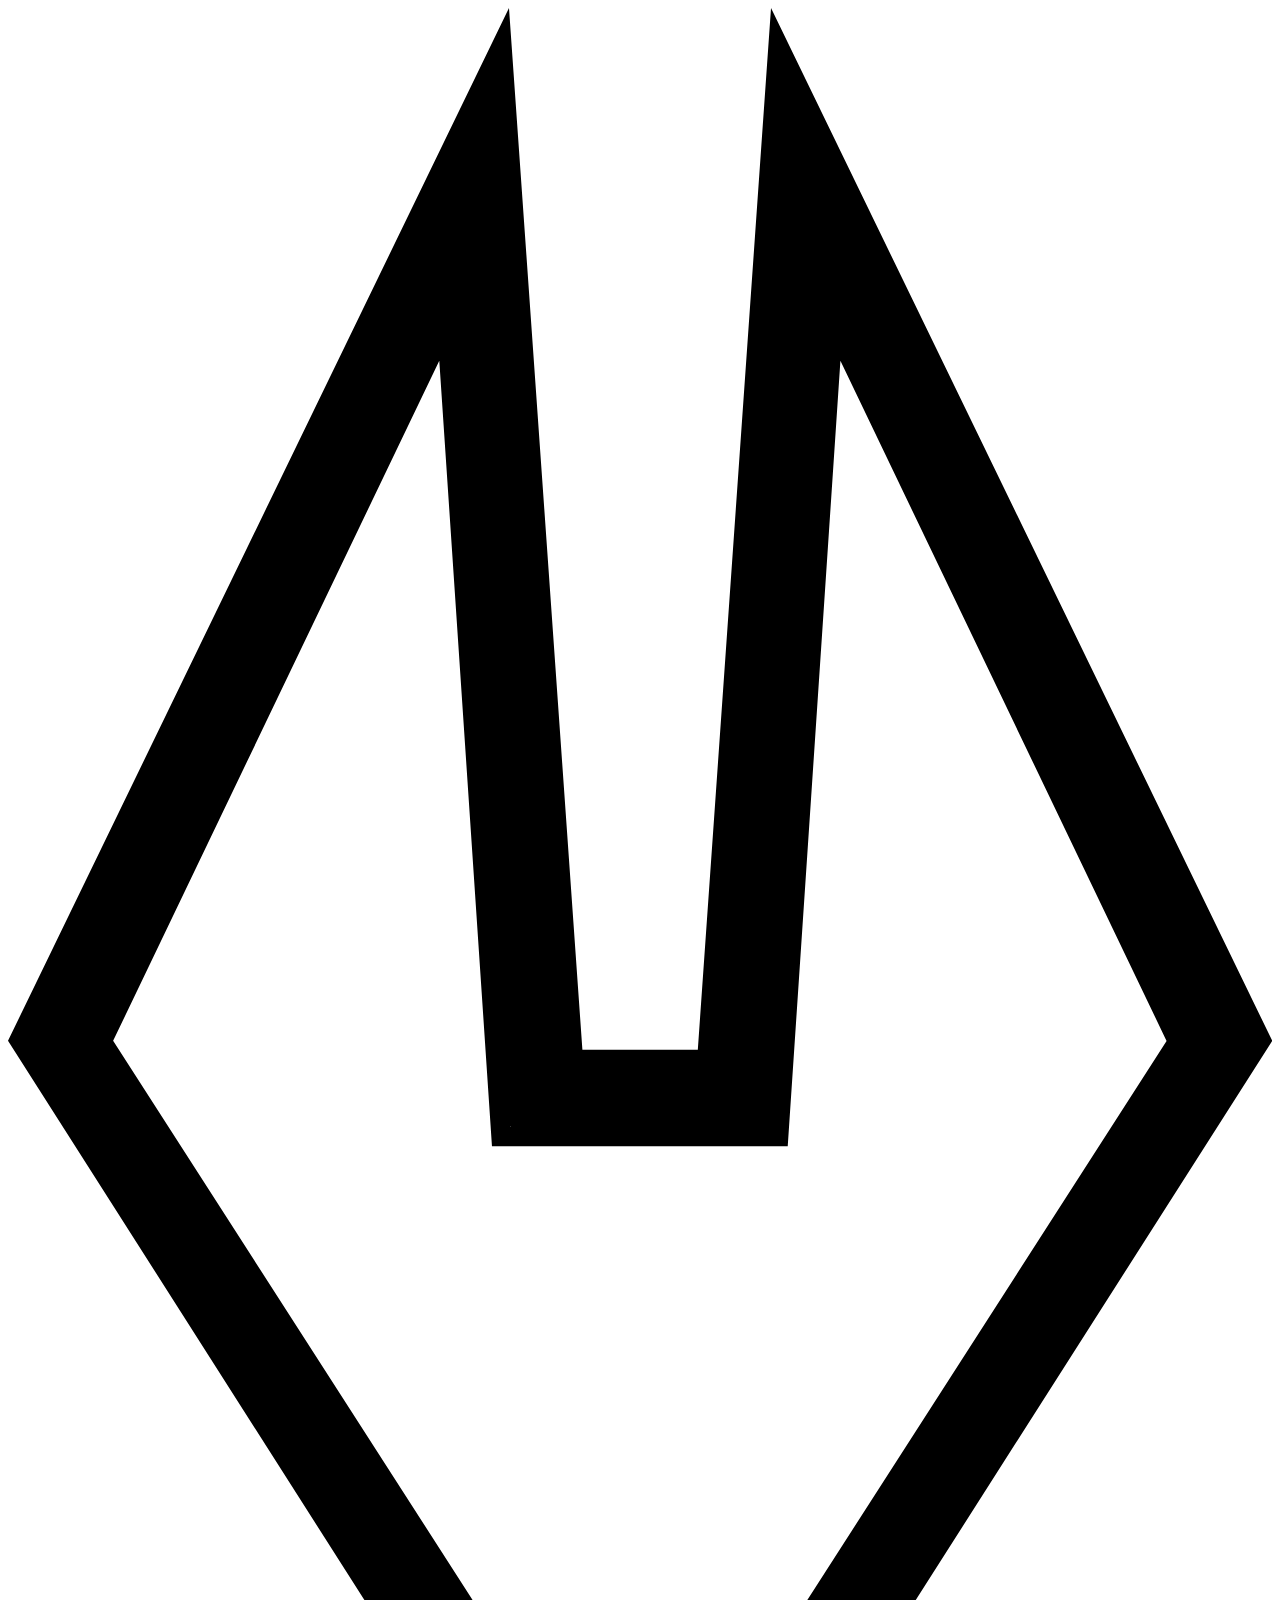
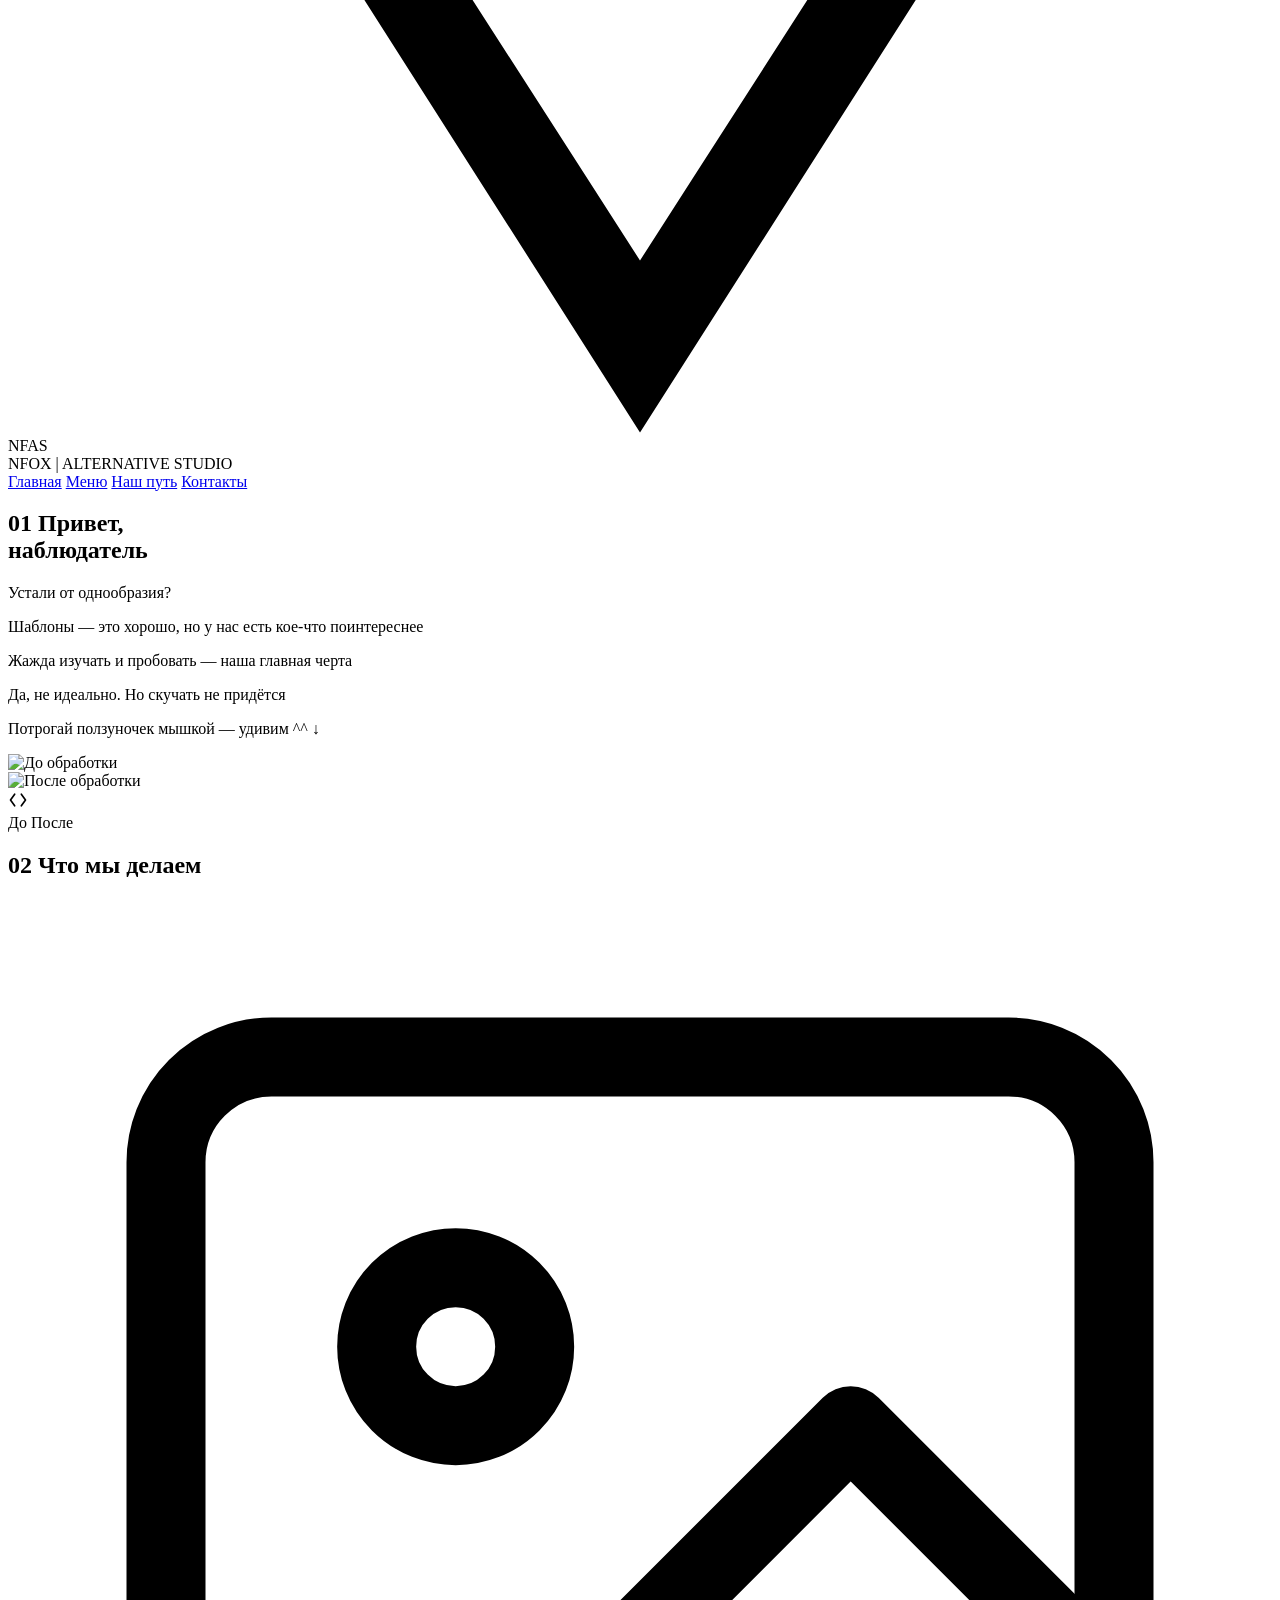
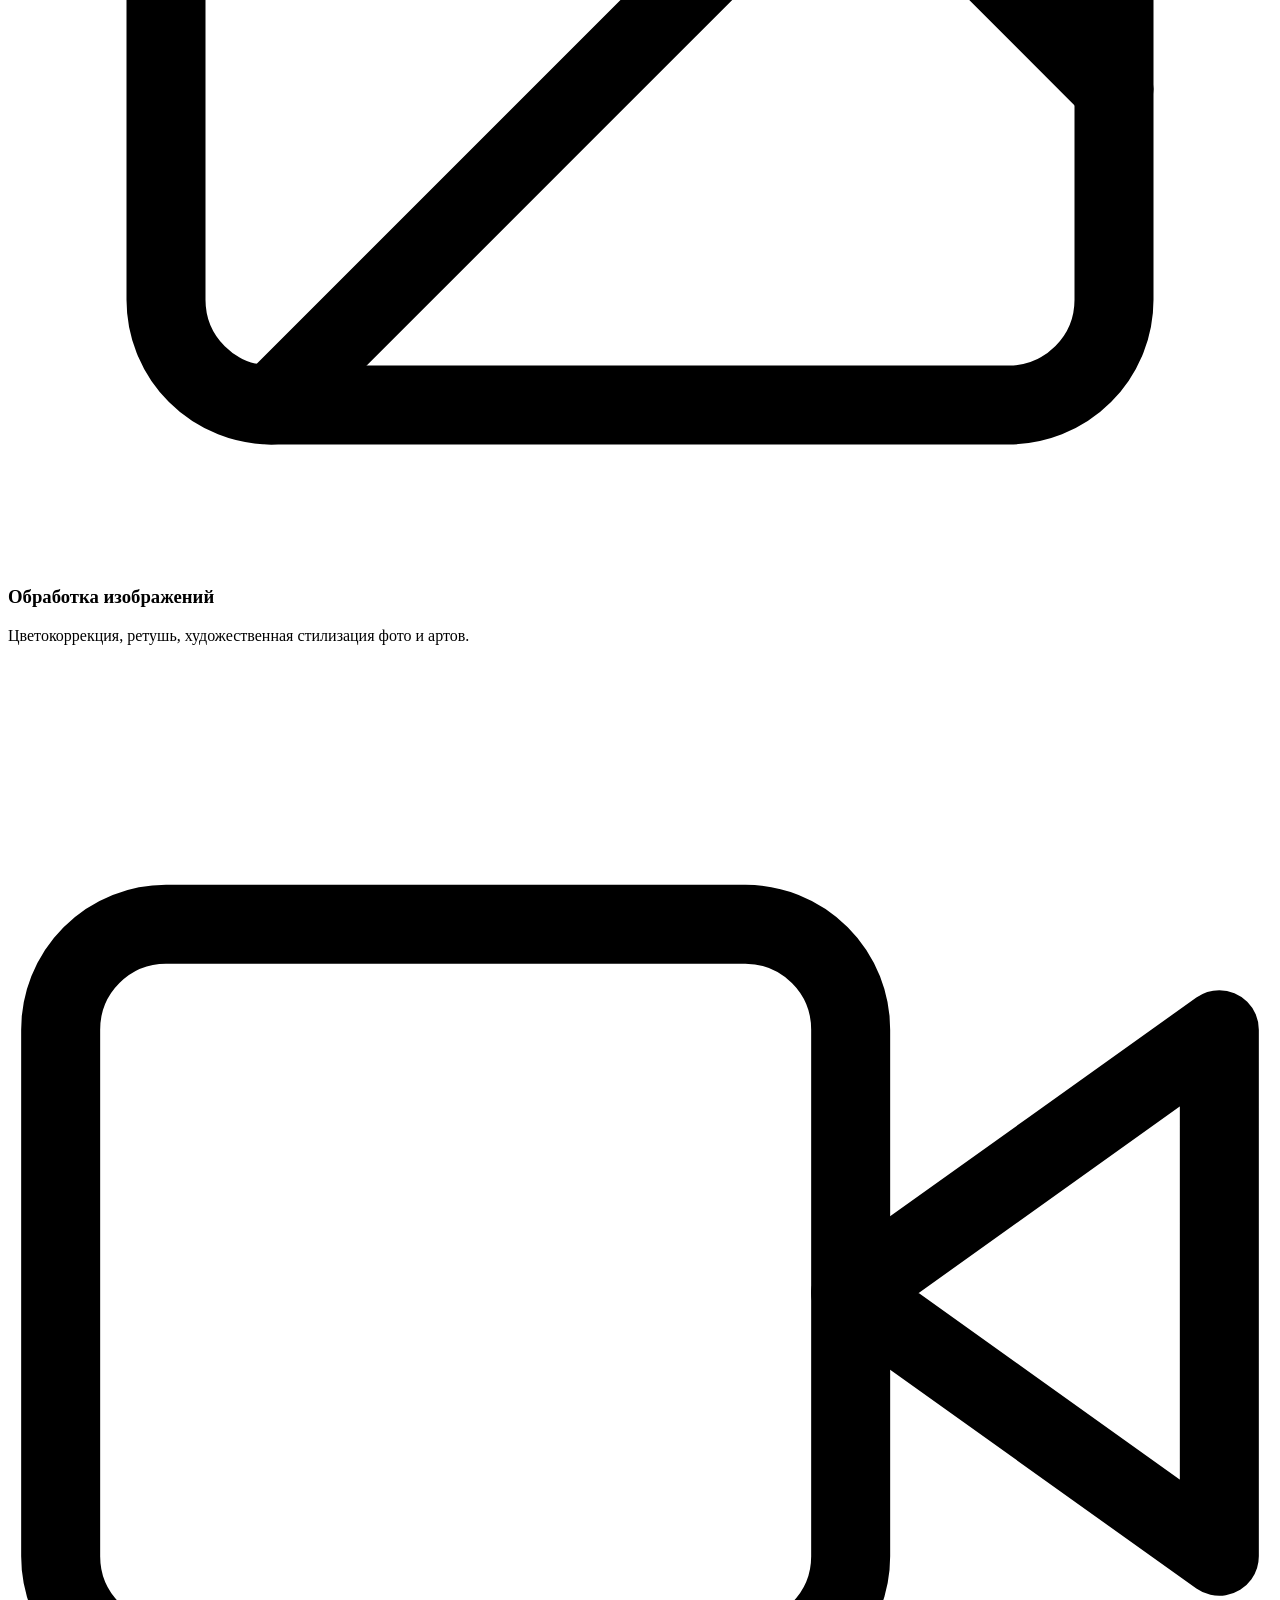
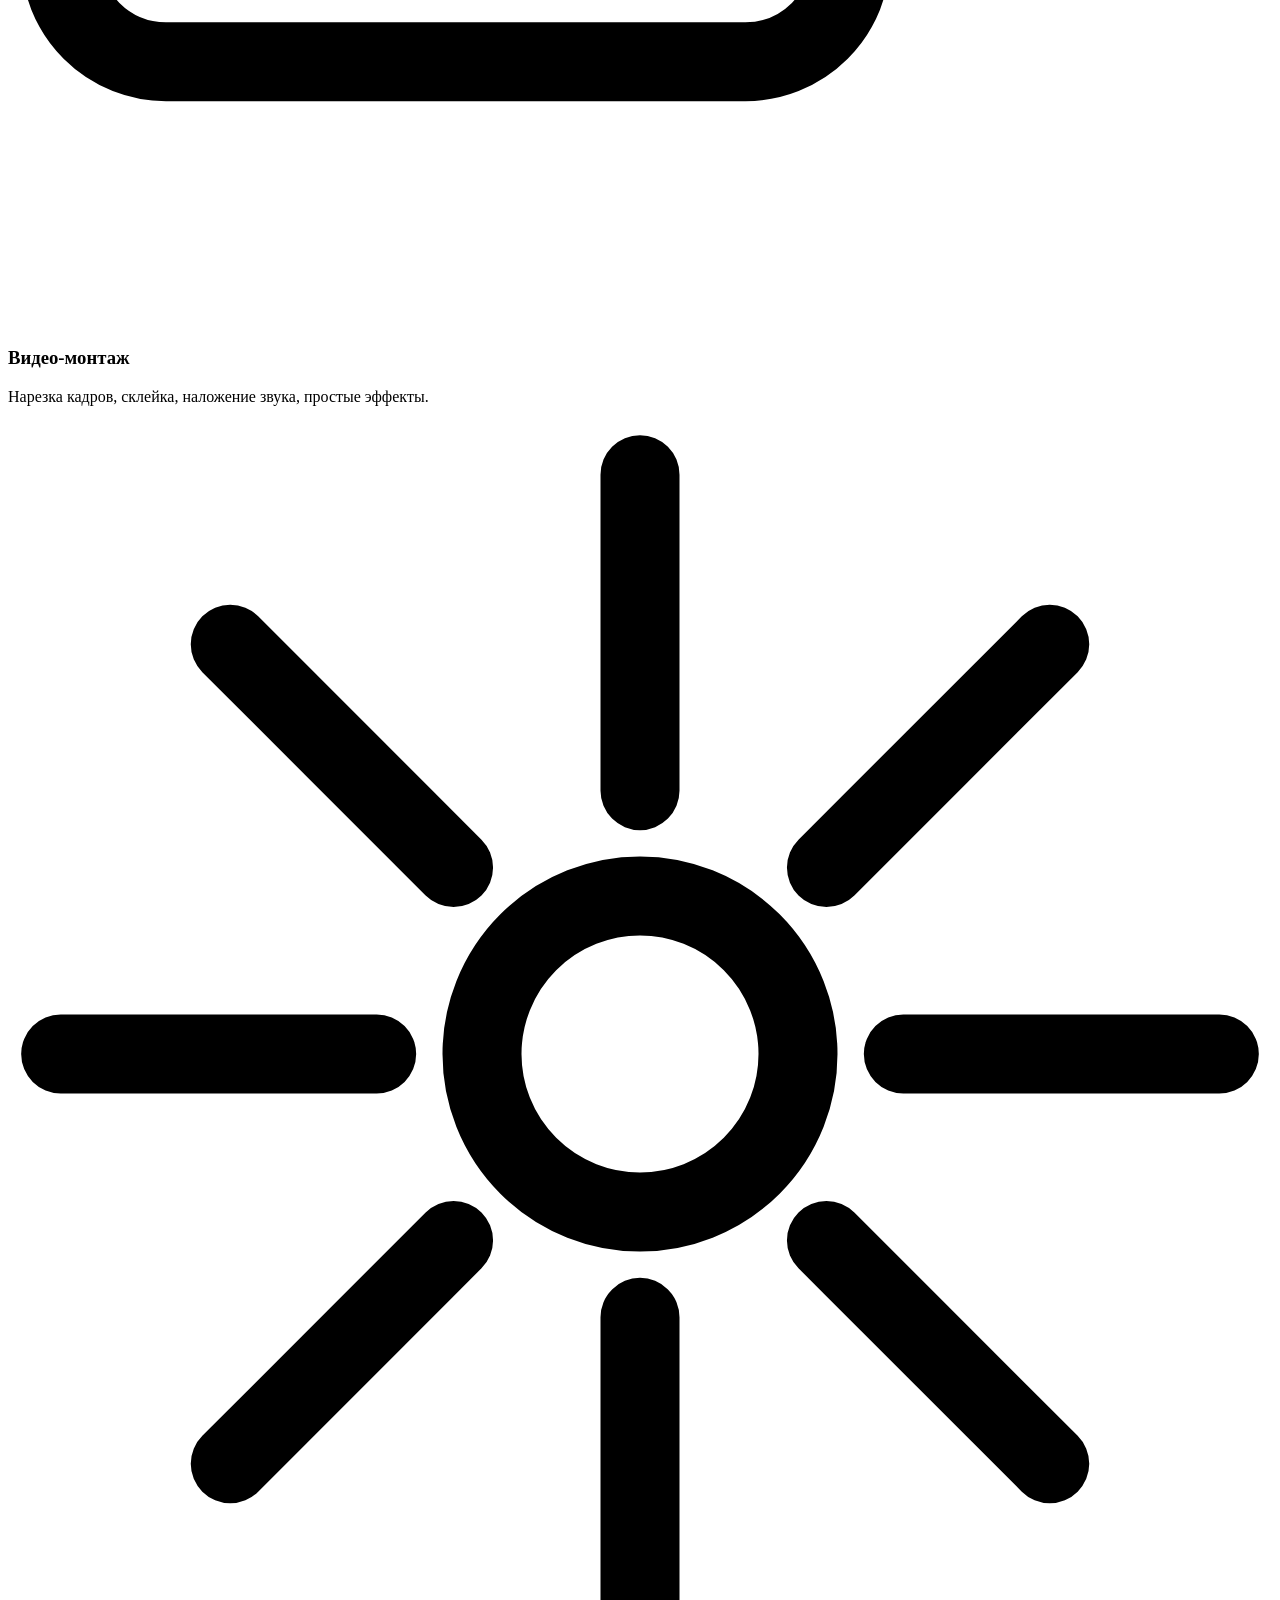
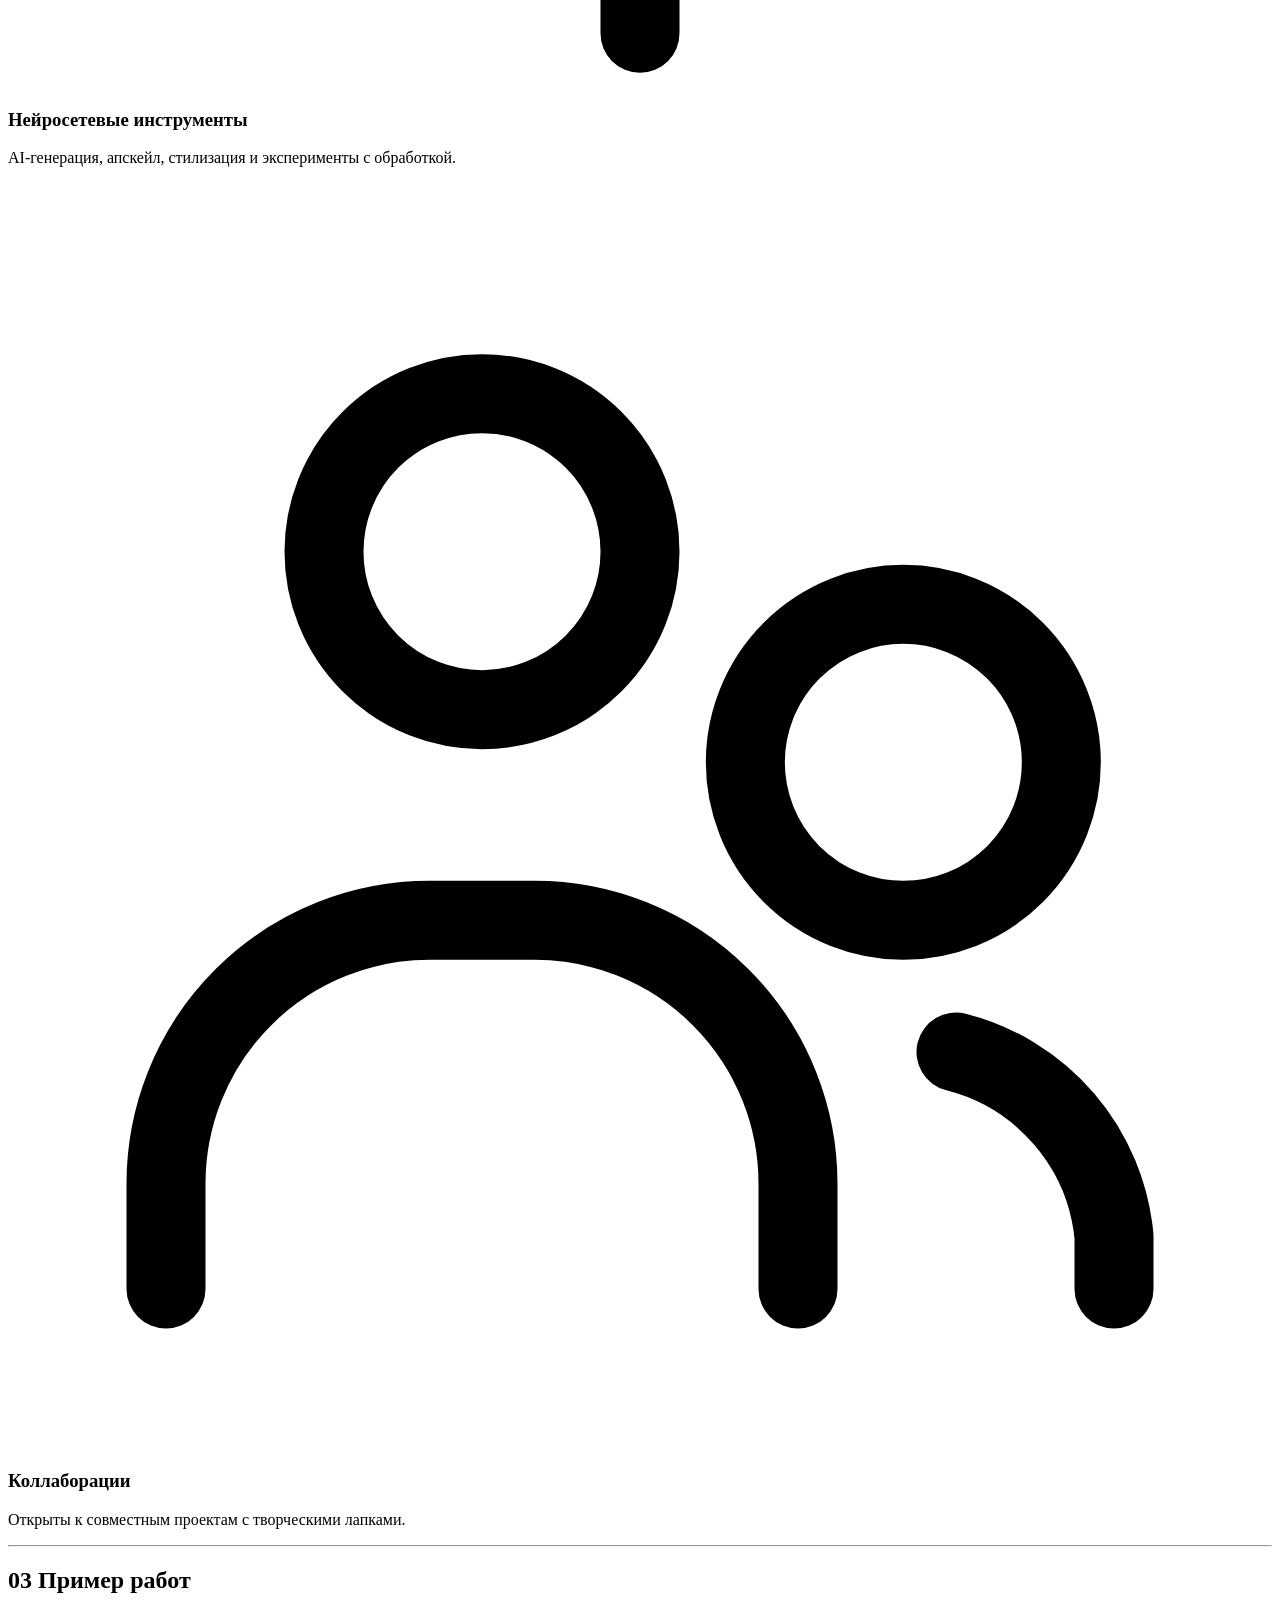
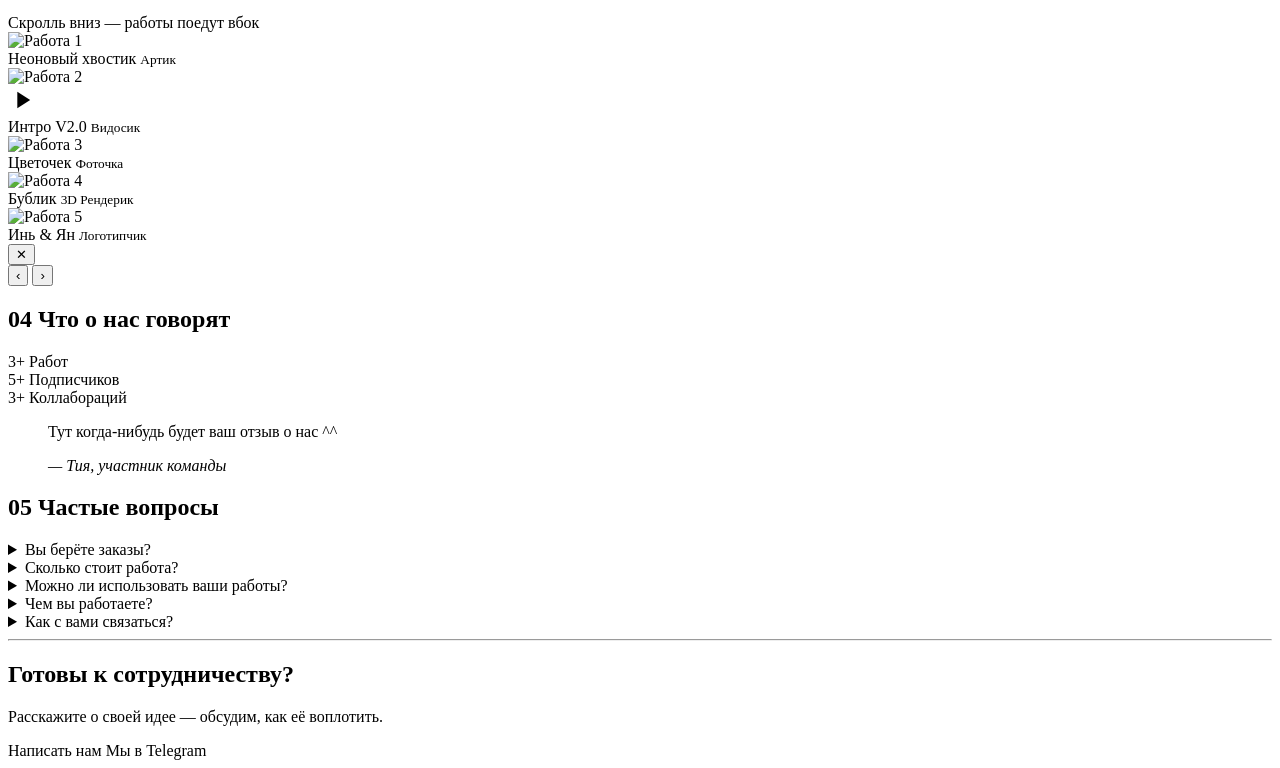
==== index.html @ 41154d49 "Add files via upload" ====
<!DOCTYPE html>
<html lang="ru">
	<head>
		<title>NFox | ALT STUDIO</title>
		<meta charset="UTF-8">
		<meta name="viewport" content="width=device-width, initial-scale=1.0, viewport-fit=cover">

		<meta name="description" content="NFox | ALT STUDIO — виртуальная студия мультимедийного творчества. Обработка изображений, видео-монтаж, 3D-анимации, нейросетевые эксперименты.">
		<meta name="theme-color" content="#050505">

		<meta property="og:type" content="website">
		<meta property="og:site_name" content="NFox | ALT STUDIO">
		<meta property="og:locale" content="ru_RU">
		<meta property="og:title" content="NFox | ALT STUDIO">
		<meta property="og:description" content="NFox | ALT STUDIO — виртуальная студия мультимедийного творчества. Обработка изображений, видео-монтаж, 3D-анимации, нейросетевые эксперименты.">
		<meta property="og:url" content="https://realnfas.github.io/">
		<meta property="og:image" content="https://realnfas.github.io/media/img/og/og-default.png">
		<meta property="og:image:width" content="1200">
		<meta property="og:image:height" content="630">
		<meta property="og:image:alt" content="NFox | ALT STUDIO">

		<meta name="twitter:card" content="summary_large_image">
		<meta name="twitter:title" content="NFox | ALT STUDIO">
		<meta name="twitter:description" content="NFox | ALT STUDIO — виртуальная студия мультимедийного творчества. Обработка изображений, видео-монтаж, 3D-анимации, нейросетевые эксперименты.">
		<meta name="twitter:image" content="https://realnfas.github.io/media/img/og/og-default.png">

		<link rel="icon" href="/media/img/ico/favicon.ico">
		<link rel="apple-touch-icon" href="/media/img/ico/favicon.ico">
		<link rel="stylesheet" href="/css/main.css">
		<link rel="stylesheet" href="/css/index.css">
		<link rel="stylesheet" href="/css/fonts.css">
		<link rel="stylesheet" href="/css/adaptive.css">
		<link rel="stylesheet" href="/css/anim.css">
		<link rel="preload" as="image" href="/media/img/bg/bg1.jpg">
		<noscript>
			<style>
				.reveal { opacity: 1; transform: none; }
			</style>
		</noscript>
	</head>
	<body>
		<!-- Прогресс-бар -->
		<div class="scroll-progress" id="scrollProgress" aria-hidden="true"></div>
		<!-- Якорь начала страницы -->
		<div data-bg-slide="0"></div>
		<!-- Вращающийся фон -->
		<div class="bg-carousel" aria-hidden="true">
			<div class="slide" data-media-bg="bg/bg1.jpg"></div>
			<div class="slide" data-media-bg="bg/bg2.jpg"></div>
			<div class="slide" data-media-bg="bg/bg3.jpg"></div>
			<div class="slide" data-media-bg="bg/bg4.jpg"></div>
		</div>
		<!-- ПЛАШКА ВЕРСИИ -->
		<div id="plashka_version"></div>
		<!-- ОБОЛОЧКА СТРАНИЦЫ -->
		<div class="wrapper">
			<!-- БЛОК КОНТЕЙНЕР -->
			<div class="container">
				<!-- БЛОК КОНТЕНТ -->
				<div class="content">
					<!-- БЛОК HEADER -->
					<div class="header">
						<div id="logotype_container">
							<svg id="logotype" data-name="Слой 2" xmlns="http://www.w3.org/2000/svg" viewBox="0 0 251.9 403.46">
								<path d="M282.11,56.7,267.52,264.32h-23L229.89,56.7,130.05,262.52,256,460.16,382,262.53Zm3.33,226.82L295.94,127l65,135.55L256,425.86,151,262.53l65-135.55,10.5,156.54Zm-3.37-7-.22,3.19h0Zm-51.91,3.19h0l-.22-3.19Z" transform="translate(-130.05 -56.7)"/>
							</svg>
						</div>
						<div id="studio_name">
							<span data-text="studioShort">NFAS</span>
						</div>
						<div id="studio_subname">
							<span data-text="studioSubname">NFOX | ALTERNATIVE STUDIO</span>
						</div>
					</div>
					<nav class="menu">
						<a data-page="home" href="/index.html" class="menu__item active">Главная</a>
						<a data-page="menu" href="/pages/p2/main_menu.html" class="menu__item">Меню</a>
						<a data-page="roadmap" href="/pages/p3/roadmap.html" data-text="navRoadmap" class="menu__item">Наш путь</a>
						<a data-page="contacts" href="/pages/p4/contactus.html" class="menu__item">Контакты</a>
					</nav>
					<!-- БЛОК ОСНОВАНИЯ -->
					<div class="middle">
						<!-- ПОДБЛОК 1: Вступление -->
						<section class="slide-block reveal">
							<div class="text_caption" data-bg-slide="1">
								<h2>01 Привет,<br>наблюдатель</h2>
							</div>
							<div id="block_description">
								<span class="corner corner--tl"></span>
								<span class="corner corner--br"></span>
									<p>Устали от однообразия?</p>
									<p>Шаблоны — это хорошо, но у нас есть кое-что поинтереснее</p>
									<p>Жажда изучать и пробовать — наша главная черта</p>
									<p>Да, не идеально. Но скучать не придётся</p>
							</div>
							<p class="intro__lead">
								Потрогай ползуночек мышкой — удивим ^^
								<span class="intro__arrow" aria-hidden="true">↓</span>
							</p>
						</section>
						<!-- Пример обработки -->
						<section class="slide-block reveal">
							<!-- Можно добавить свойство data-aspect="16 / 9" в следующую строку, чтобы вручную регулировать соотношение сторон,
							но по умолчанию скрипт сам считает индивидуально под любую картинку-->
							<div class="compare" id="compare" data-bg-slide="1">
								<img class="compare__img compare__img--before"
									data-media="img/before.jpg" alt="До обработки" draggable="false">
								<div class="compare__after" id="compareAfter">
									<img class="compare__img"
										data-media="img/after.jpg" alt="После обработки" draggable="false">
								</div>
								<div class="compare__handle" id="compareHandle" aria-hidden="true">
									<svg viewBox="0 0 24 24" width="20" height="20">
										<path d="M8 5 L3 12 L8 19 M16 5 L21 12 L16 19"
											stroke="currentColor" stroke-width="2"
											fill="none" stroke-linecap="round" stroke-linejoin="round"/>
									</svg>
								</div>
							
								<!-- Точки-переключатели (появятся автоматически, если пар > 1) -->
								<!-- Метки «До» и «После» на картинке -->
								<span class="compare__label compare__label--before" aria-hidden="true">До</span>
								<span class="compare__label compare__label--after" aria-hidden="true">После</span>

								<div class="compare__nav" id="compareNav" aria-label="Переключение примеров"></div>

									<template class="compare__pair"
												data-before="img/before-2.jpg"
												data-after="img/after-2.jpg">
									</template>

									<template class="compare__pair"
												data-before="img/before-3.jpg"
												data-after="img/after-3.png">
									</template>

							</div>
						</section>
						<!-- Удержатель скролла для слайда -->
						<div data-bg-slide="1" style="height:0; margin:0;"></div>
						<!-- ПОДБЛОК 2: Перечисление услуг -->
						<section class="slide-block reveal">
							<div class="text_caption" data-bg-slide="2">
								<h2>02 Что мы делаем</h2>
							</div>

							<div class="services">
								<article class="services__item">
									<div class="services__icon">
										<svg viewBox="0 0 24 24" fill="none" stroke="currentColor" stroke-width="1.5" stroke-linecap="round" stroke-linejoin="round">
											<rect x="3" y="3" width="18" height="18" rx="2"/>
											<circle cx="8.5" cy="8.5" r="1.5"/>
											<path d="m21 15-5-5L5 21"/>
										</svg>
									</div>
									<h3>Обработка изображений</h3>
									<p>Цветокоррекция, ретушь, художественная стилизация фото и артов.</p>
								</article>

								<article class="services__item">
									<div class="services__icon">
										<svg viewBox="0 0 24 24" fill="none" stroke="currentColor" stroke-width="1.5" stroke-linecap="round" stroke-linejoin="round">
											<polygon points="23 7 16 12 23 17 23 7"/>
											<rect x="1" y="5" width="15" height="14" rx="2"/>
										</svg>
									</div>
									<h3>Видео-монтаж</h3>
									<p>Нарезка кадров, склейка, наложение звука, простые эффекты.</p>
								</article>

								<article class="services__item">
									<div class="services__icon">
										<svg viewBox="0 0 24 24" fill="none" stroke="currentColor" stroke-width="1.5" stroke-linecap="round" stroke-linejoin="round">
											<circle cx="12" cy="12" r="3"/>
											<path d="M12 1v6M12 17v6M4.22 4.22l4.24 4.24M15.54 15.54l4.24 4.24M1 12h6M17 12h6M4.22 19.78l4.24-4.24M15.54 8.46l4.24-4.24"/>
										</svg>
									</div>
									<h3>Нейросетевые инструменты</h3>
									<p>AI-генерация, апскейл, стилизация и эксперименты с обработкой.</p>
								</article>

								<article class="services__item">
									<div class="services__icon">
										<svg viewBox="0 0 24 24" fill="none" stroke="currentColor" stroke-width="1.5" stroke-linecap="round" stroke-linejoin="round">
											<circle cx="9" cy="7" r="3"/>
											<circle cx="17" cy="11" r="3"/>
											<path d="M3 21v-2a5 5 0 0 1 5-5h2a5 5 0 0 1 5 5v2"/>
											<path d="M18 16.5a4 4 0 0 1 3 3.5v1"/>
										</svg>
									</div>
									<h3>Коллаборации</h3>
									<p>Открыты к совместным проектам с творческими лапками.</p>
								</article>
							</div>
						</section>
						<hr class="divider">
						<!-- ПОДБЛОК 3: Горизонтальное демо работ -->
						<section class="hscroll" id="hscroll">
							<div class="hscroll__sticky" data-bg-slide="2">
								<div class="hscroll__head">
									<div class="text_caption">
										<h2>03 Пример работ</h2>
									</div>
									<div class="hscroll__hint">Скролль вниз — работы поедут вбок</div>
								</div>

								<div class="hscroll__viewport">
									<div class="hscroll__track" id="hscrollTrack">

									<article class="portfolio__item reveal"
											data-title="Неоновый хвостик"
											data-cat="Артик"
											data-desc="Такой вот рисуночек"
											data-src="work1.png">
										<img data-media="works/work1.png" alt="Работа 1" loading="lazy">
										<div class="portfolio__caption">
											<span>Неоновый хвостик</span>
											<small>Артик</small>
										</div>
									</article>

									<article class="portfolio__item reveal portfolio__item--video"
											data-title="Интро V2.0"
											data-cat="Видосик"
											data-desc="Первая версия была попроще, а здесь многое доработано"
											data-src="work2-poster.jpg"
											data-video="work2.mp4">
										<img data-media="works/work2-poster.jpg" alt="Работа 2" loading="lazy">
										<div class="portfolio__play" aria-hidden="true">
											<svg viewBox="0 0 24 24" width="28" height="28">
												<path d="M8 5v14l11-7z" fill="currentColor"/>
											</svg>
										</div>
										<div class="portfolio__caption">
											<span>Интро V2.0</span>
											<small>Видосик</small>
										</div>
									</article>

									<article class="portfolio__item reveal"
											data-title="Цветочек"
											data-cat="Фоточка"
											data-desc="Попытки в макро-фото"
											data-src="work3.png">
										<img data-media="works/work3.png" alt="Работа 3" loading="lazy">
										<div class="portfolio__caption">
											<span>Цветочек</span>
											<small>Фоточка</small>
										</div>
									</article>

									<article class="portfolio__item reveal"
											data-title="Бублик"
											data-cat="3D Рендер"
											data-desc="Само как-то вышло, побаловались с кривыми)"
											data-src="work4.jpg">
										<img data-media="works/work4.jpg" alt="Работа 4" loading="lazy">
										<div class="portfolio__caption">
											<span>Бублик</span>
											<small>3D Рендерик</small>
										</div>
									</article>

									<article class="portfolio__item reveal"
											data-title="Инь & Ян"
											data-cat="Логотипчик"
											data-desc="Взяли основу от классического логотипа инь и ян"
											data-src="work5.jpg">
										<img data-media="works/work5.jpg" alt="Работа 5" loading="lazy">
										<div class="portfolio__caption">
											<span>Инь & Ян</span>
											<small>Логотипчик</small>
										</div>
									</article>
									<!-- Можно добавлять ещё карточки по шаблону -->

									</div>
								</div>
								<!-- Точечки для навигации -->
								<div class="hscroll__dots" id="hscrollDots"></div>
							</div>
							<!-- ПАНЕЛЬ С ОПИСАНИЕМ (одна на всю страницу) -->
							<div class="work-panel" id="workPanel" aria-hidden="true">
								<div class="work-panel__backdrop" data-close></div>
								<div class="work-panel__content" role="dialog" aria-modal="true">
									<button class="work-panel__close" data-close aria-label="Закрыть">✕</button>
								
									<div class="work-panel__media-wrap">
										<div class="work-panel__media" id="workMedia"></div>
									
										<button class="work-panel__nav work-panel__nav--prev" data-nav="prev" type="button" aria-label="Предыдущая работа">‹</button>
										<button class="work-panel__nav work-panel__nav--next" data-nav="next" type="button" aria-label="Следующая работа">›</button>
									</div>
								
									<div class="work-panel__body">
										<span class="work-panel__cat" id="workCat"></span>
										<h3 class="work-panel__title" id="workTitle"></h3>
										<p class="work-panel__desc" id="workDesc"></p>
									</div>
								</div>
							</div>
						</section>
						<!-- Удержатель скролла для слайда -->
						<div data-bg-slide="2" style="height:0; margin:0;"></div>
						<!-- ПОДБЛОК 4: Отзывы -->
						<section class="slide-block reveal">
							<div class="text_caption" data-bg-slide="3">
								<h2>04 Что о нас говорят</h2>
							</div>

							<div class="stats">
								<div class="stats__item">
									<span class="stats__number">3+</span>
									<span class="stats__label">Работ</span>
								</div>
								<div class="stats__item">
									<span class="stats__number">5+</span>
									<span class="stats__label">Подписчиков</span>
								</div>
								<div class="stats__item">
									<span class="stats__number">3+</span>
									<span class="stats__label">Коллабораций</span>
								</div>
							</div>

							<div class="reviews">
								<blockquote class="reviews__item">
									<p>Тут когда-нибудь будет ваш отзыв о нас ^^</p>
									<cite>— Тия, участник команды</cite>
								</blockquote>
							</div>
						</section>
						<!-- ПОДБЛОК 5: FAQ -->
						<section class="slide-block reveal">
							<div class="text_caption" data-bg-slide="3">
								<h2>05 Частые вопросы</h2>
							</div>

							<div class="faq">
								<details class="faq__item">
									<summary class="faq__question">Вы берёте заказы?</summary>
									<div class="faq__answer">
										<p>Да, мы открыты для заказов и коллабораций. Напишите нам в Telegram или на почту — обсудим детали, сроки и стоимость.</p>
									</div>
								</details>

								<details class="faq__item">
									<summary class="faq__question">Сколько стоит работа?</summary>
									<div class="faq__answer">
										<p>Цена зависит от срочности, сложности и объёма. Но сейчас мы индвидуально рассматриваем бесплатные работы для опыта.</p>
									</div>
								</details>

								<details class="faq__item">
									<summary class="faq__question">Можно ли использовать ваши работы?</summary>
									<div class="faq__answer">
										<p>Для личного просмотра — пожалуйста. Для публикации — обязательно покажите и не убирайте наш логотип. Для иных форм использования — свяжитесь с нами для уточнения.</p>
									</div>
								</details>

								<details class="faq__item">
									<summary class="faq__question">Чем вы работаете?</summary>
									<div class="faq__answer">
										<p>В основном обработка изображений и видео: графические редакторы, инструменты для монтажа, нейросетевые решения.</p>
									</div>
								</details>

								<details class="faq__item">
									<summary class="faq__question">Как с вами связаться?</summary>
									<div class="faq__answer">
										<p>Удобнее всего — Telegram. Отвечаем в течение дня. Ссылки — в разделе «Контакты» в меню сайта слева.</p>
									</div>
								</details>
							</div>
						</section>
						<hr class="divider">
						<!-- ПОДБЛОК 6: CTA -->
						<section class="slide-block reveal">
							<div class="cta" data-bg-slide="3">
								<h2 class="cta__title">Готовы к сотрудничеству?</h2>
								<p class="cta__text">
									Расскажите о своей идее — обсудим, как её воплотить.
								</p>
								<div class="cta__actions">
									<a class="cta__btn cta__btn--primary" data-cfg="email">Написать нам</a>
									<a class="cta__btn cta__btn--ghost" data-cfg="telegram" target="_blank">Мы в Telegram</a>
								</div>
							</div>
						</section>
					</div>
				</div>
			</div>
		</div>
		<script src="/js/site-config.js"></script>
		<script src="/js/scroll-bg.js"></script>
		<script src="/js/compare.js"></script>
		<script src="/js/portfolio.js"></script>
		<script src="/js/hscroll.js"></script>
		<!-- ПОДВАЛ -->
		<footer>
			<div id="text_footer"></div>
		</footer>
	</body>
</html>
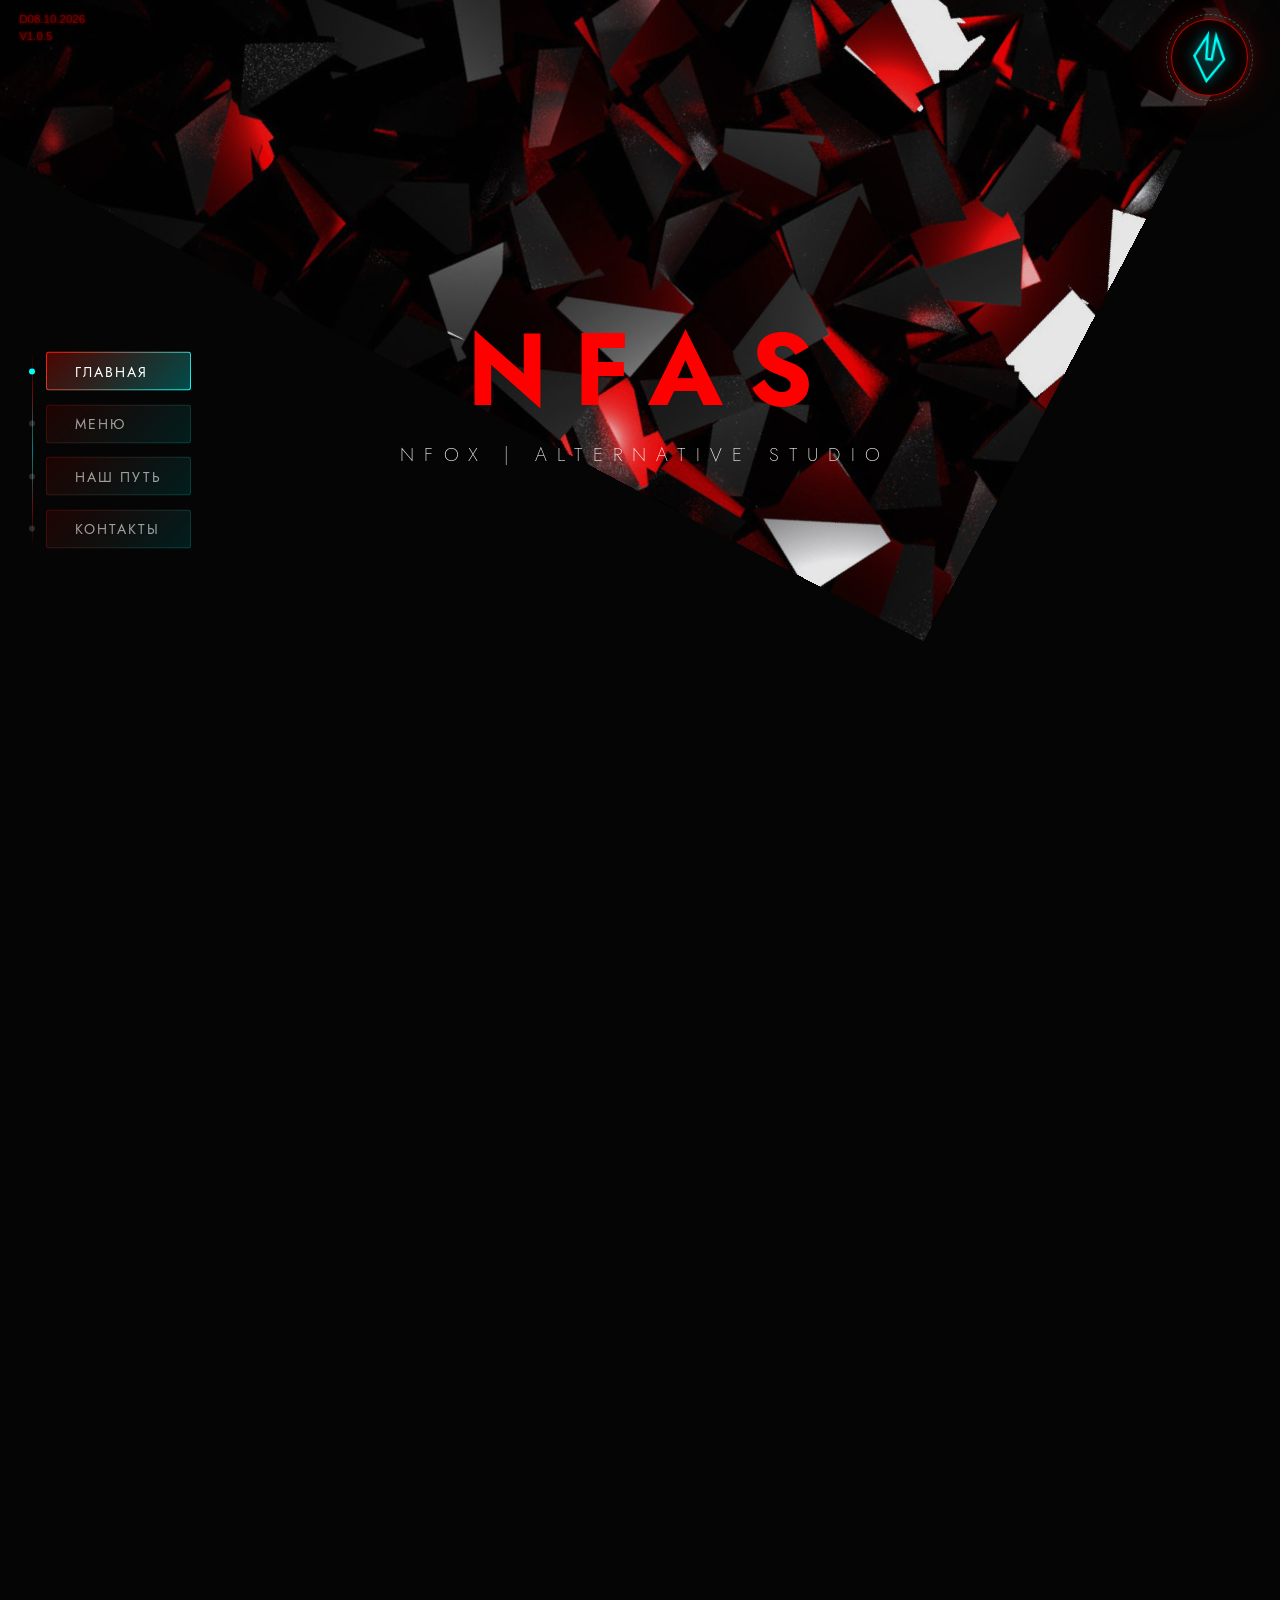
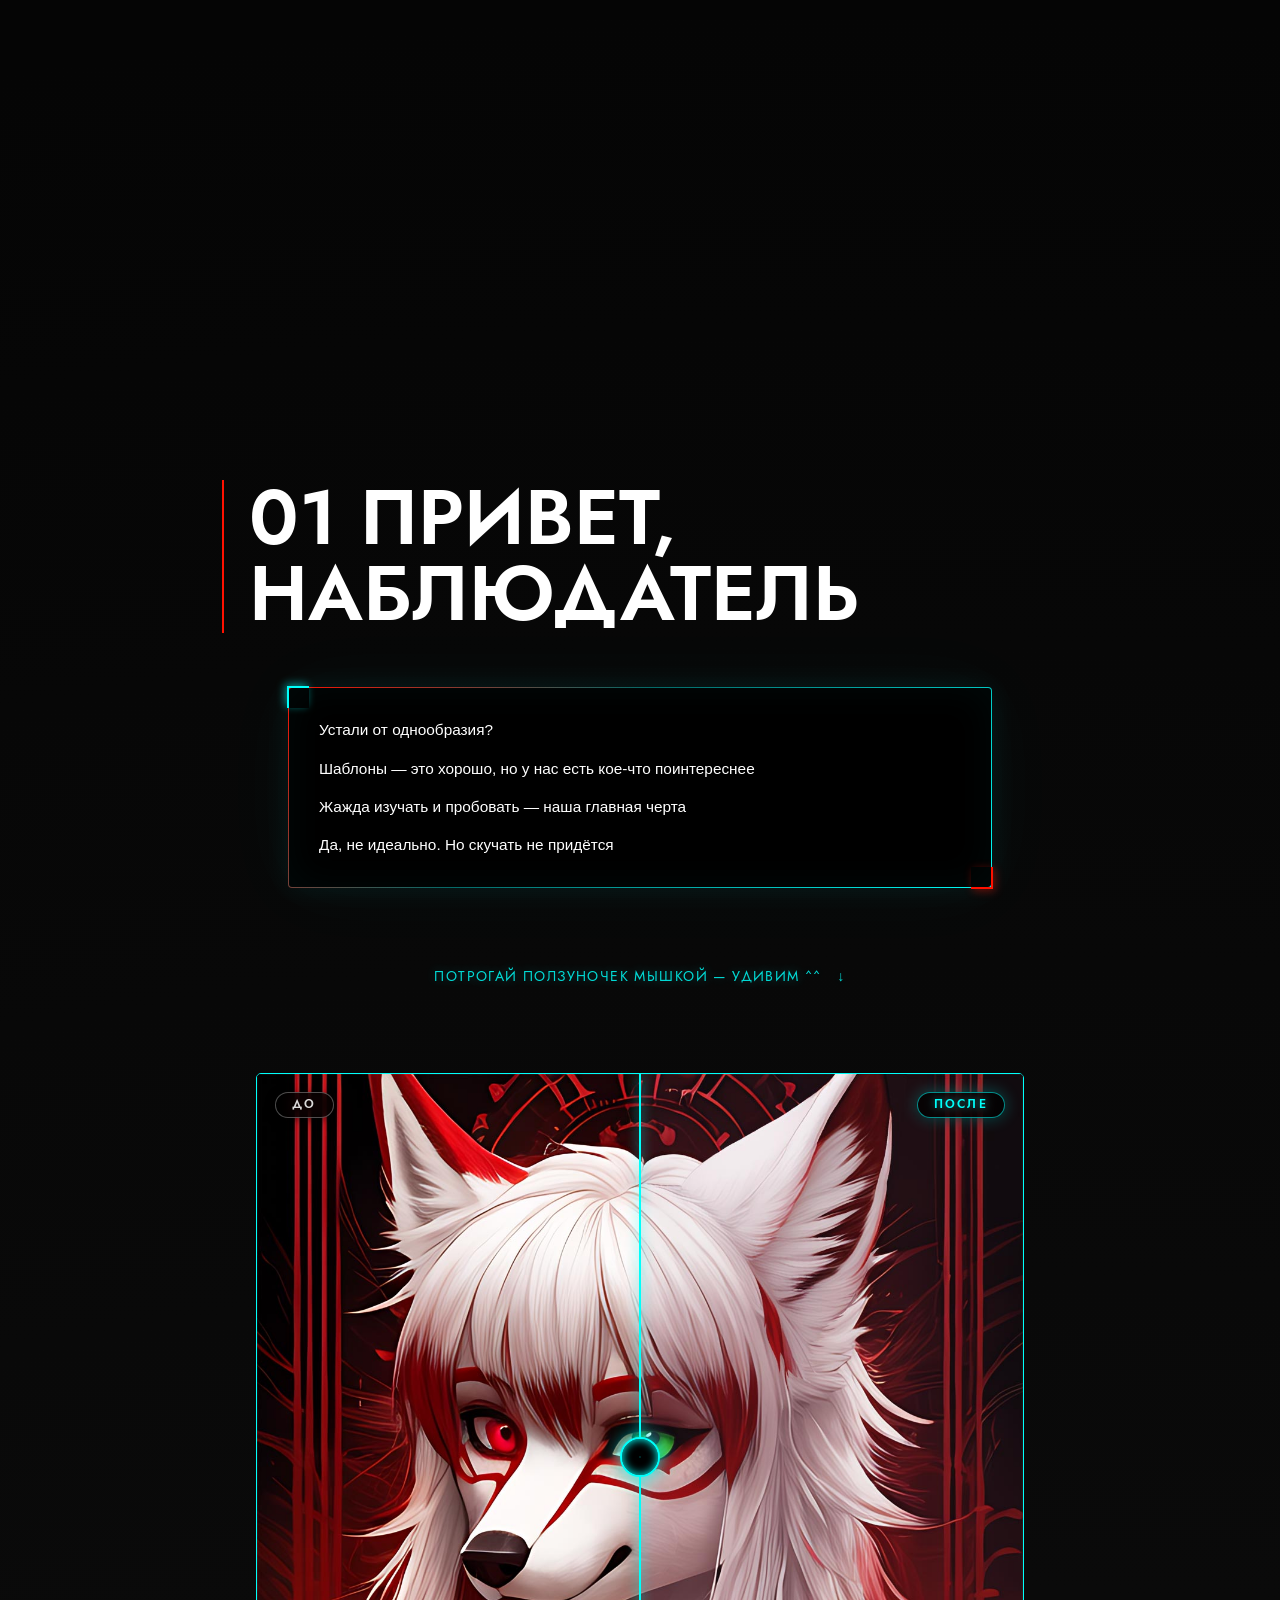
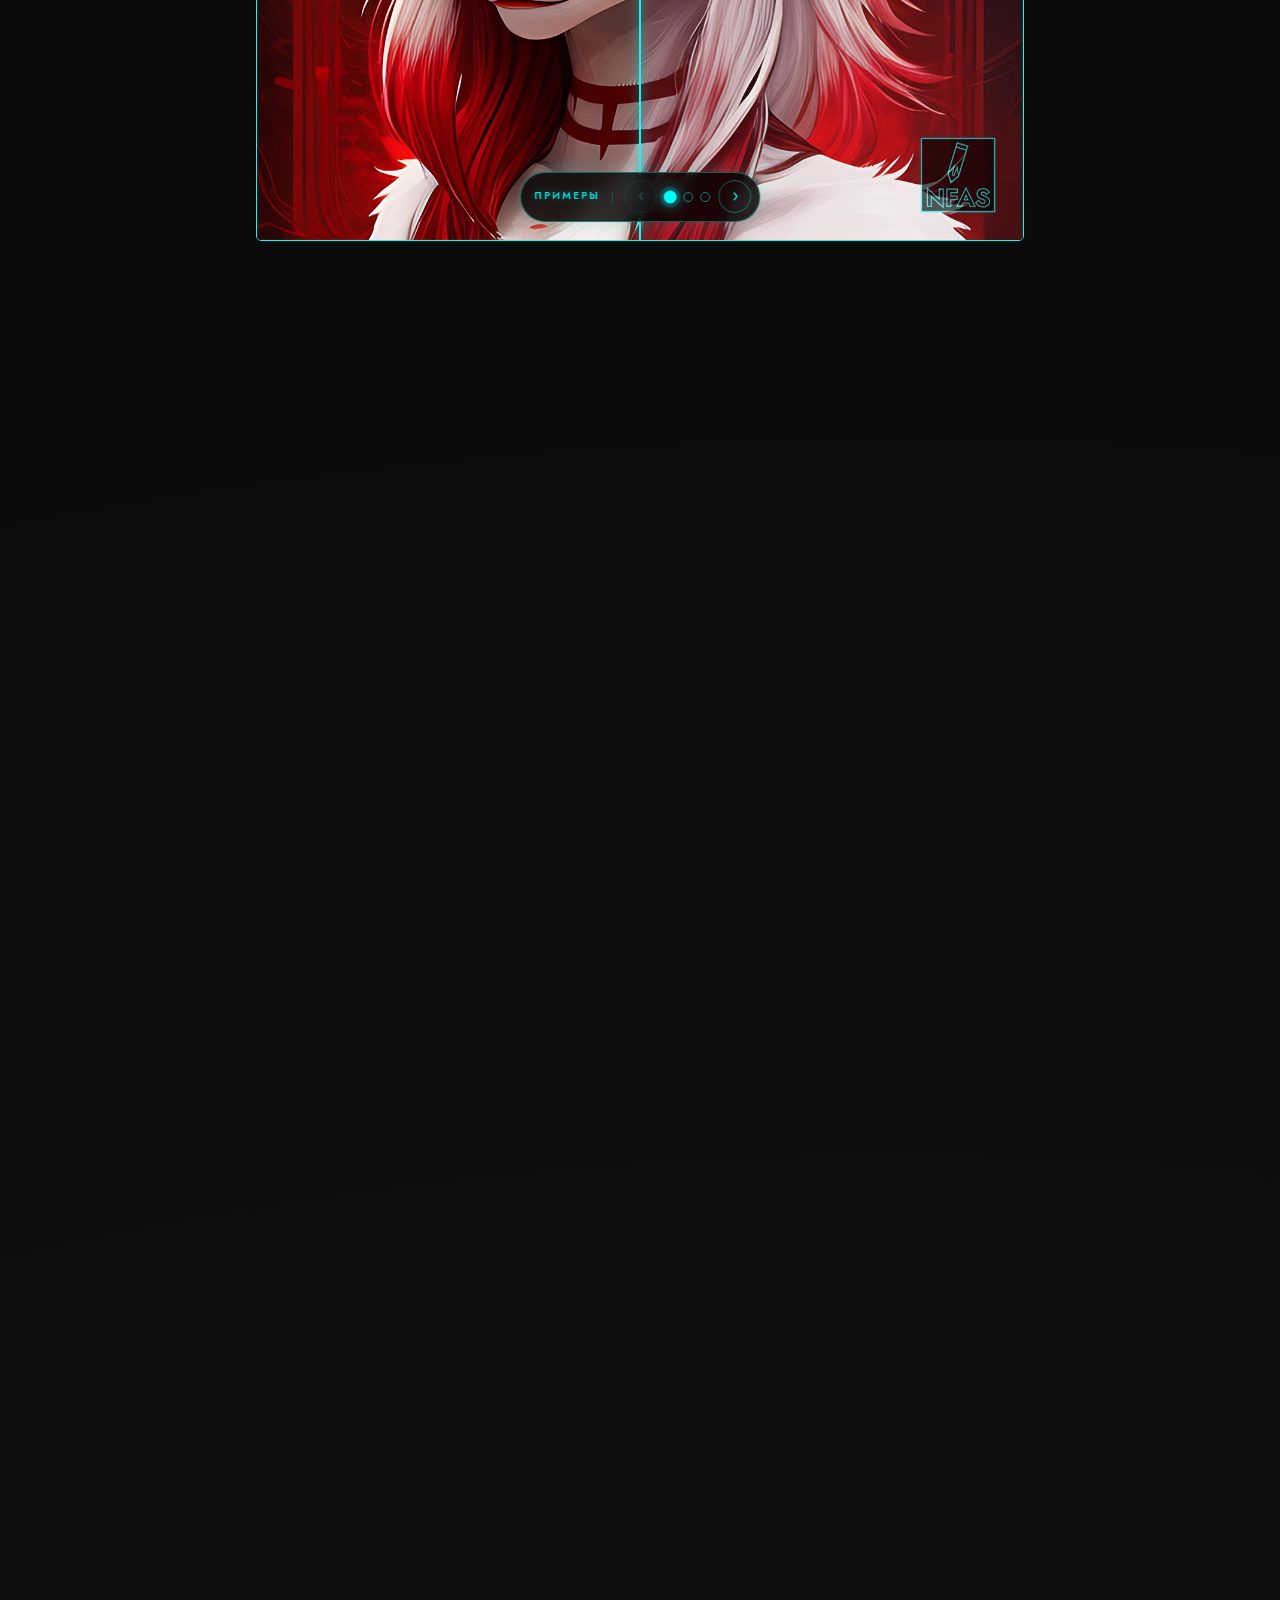
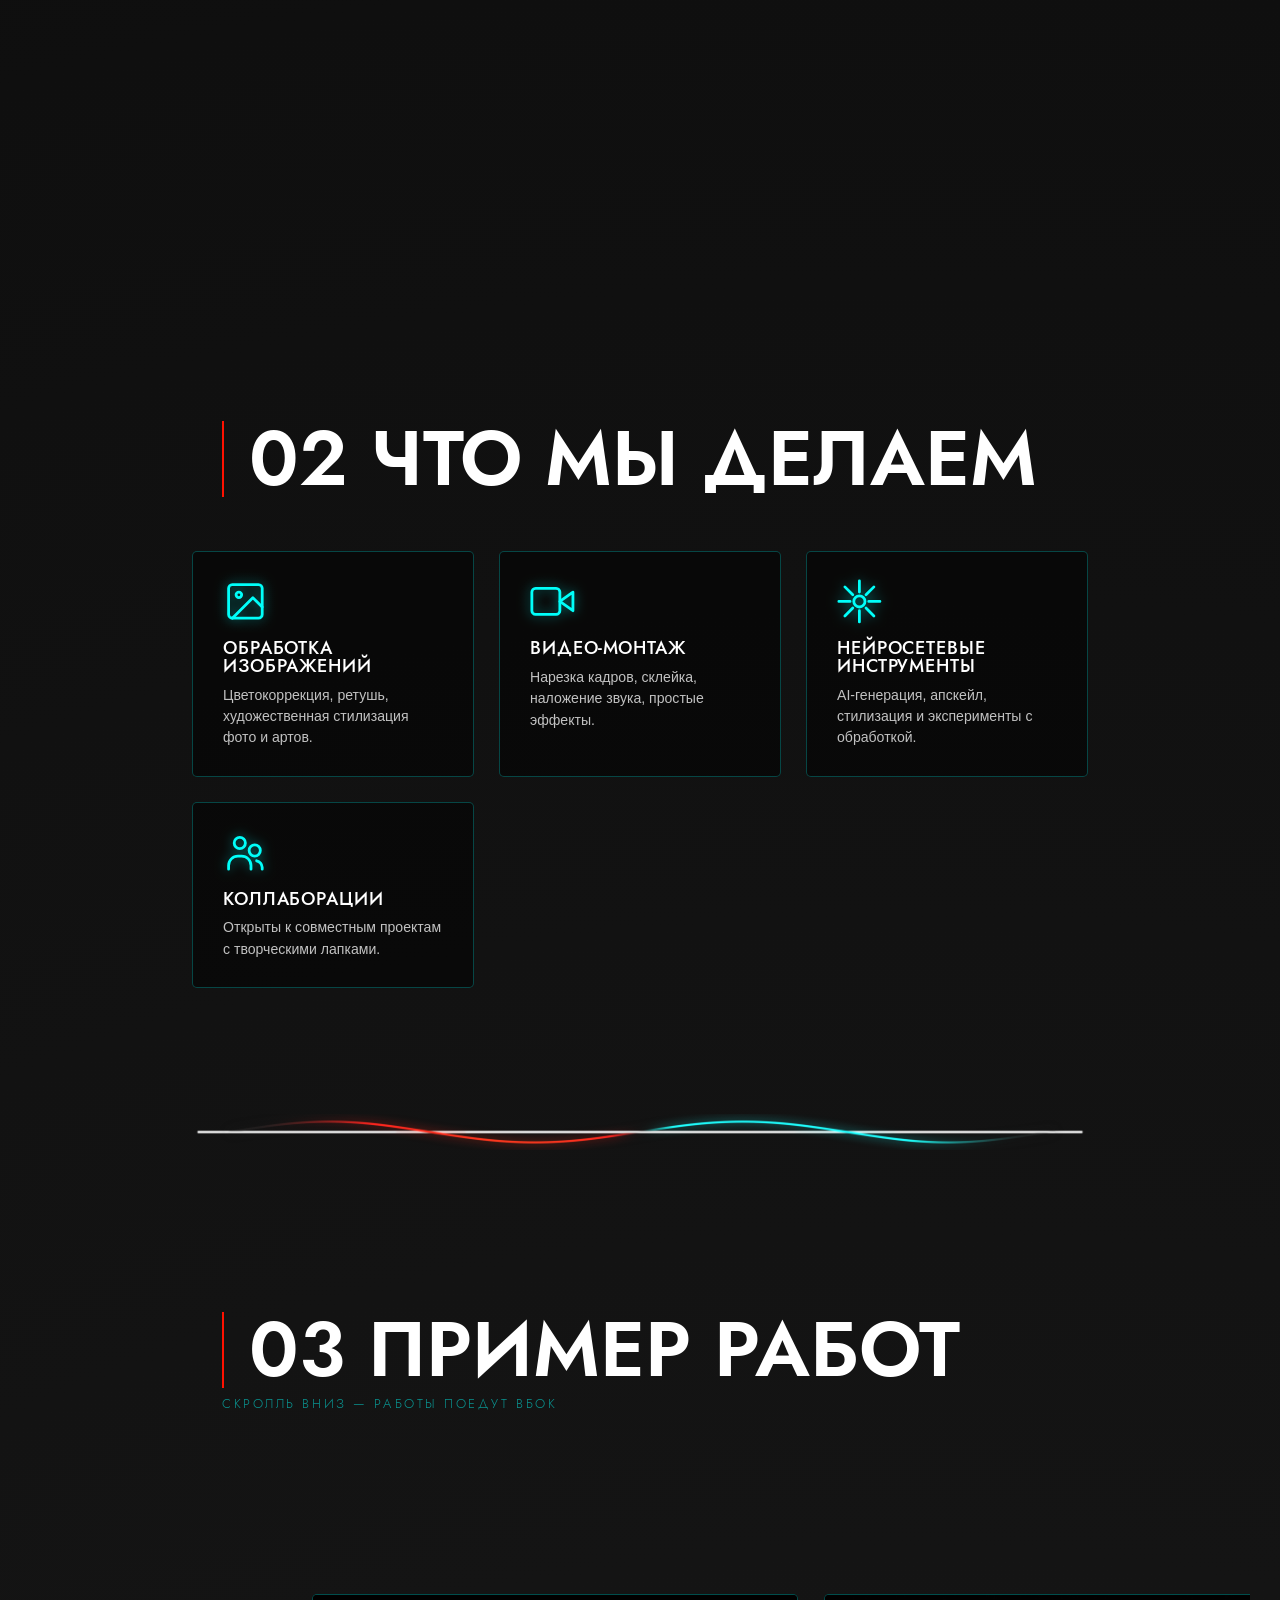
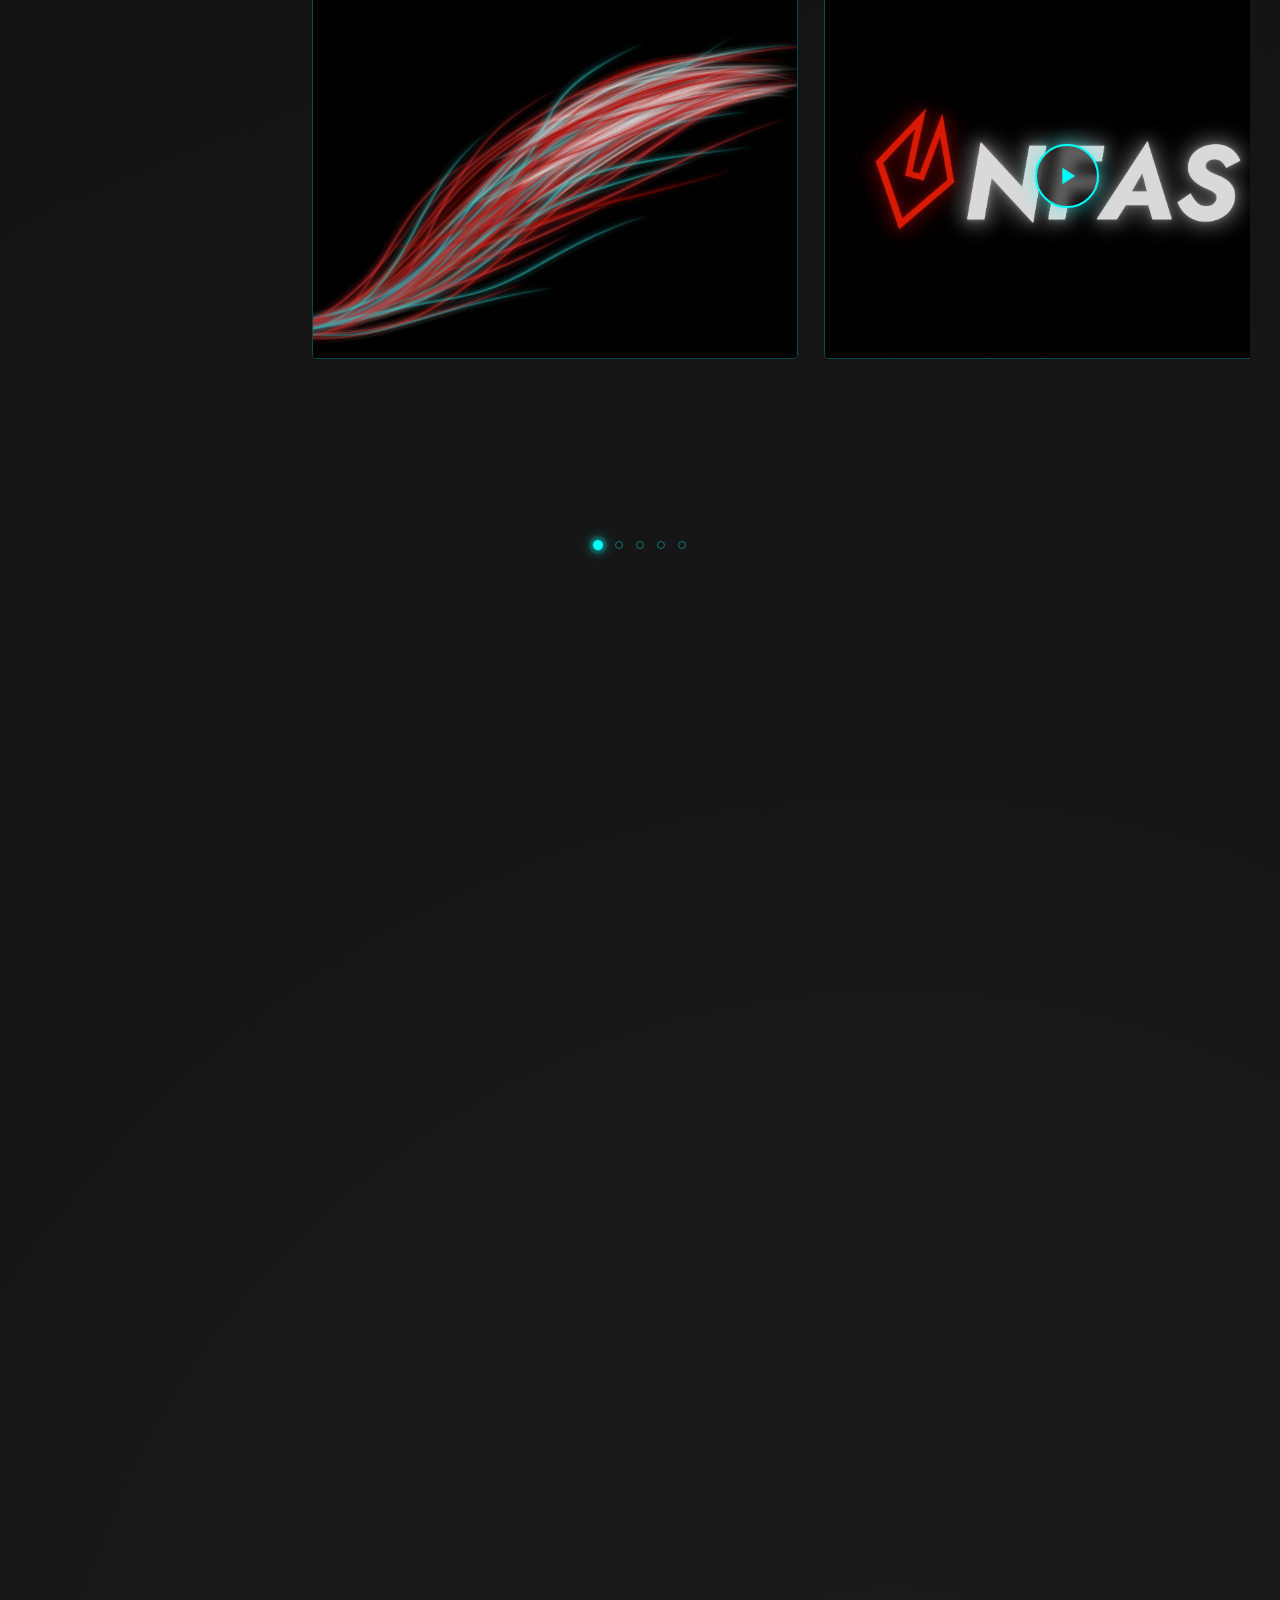
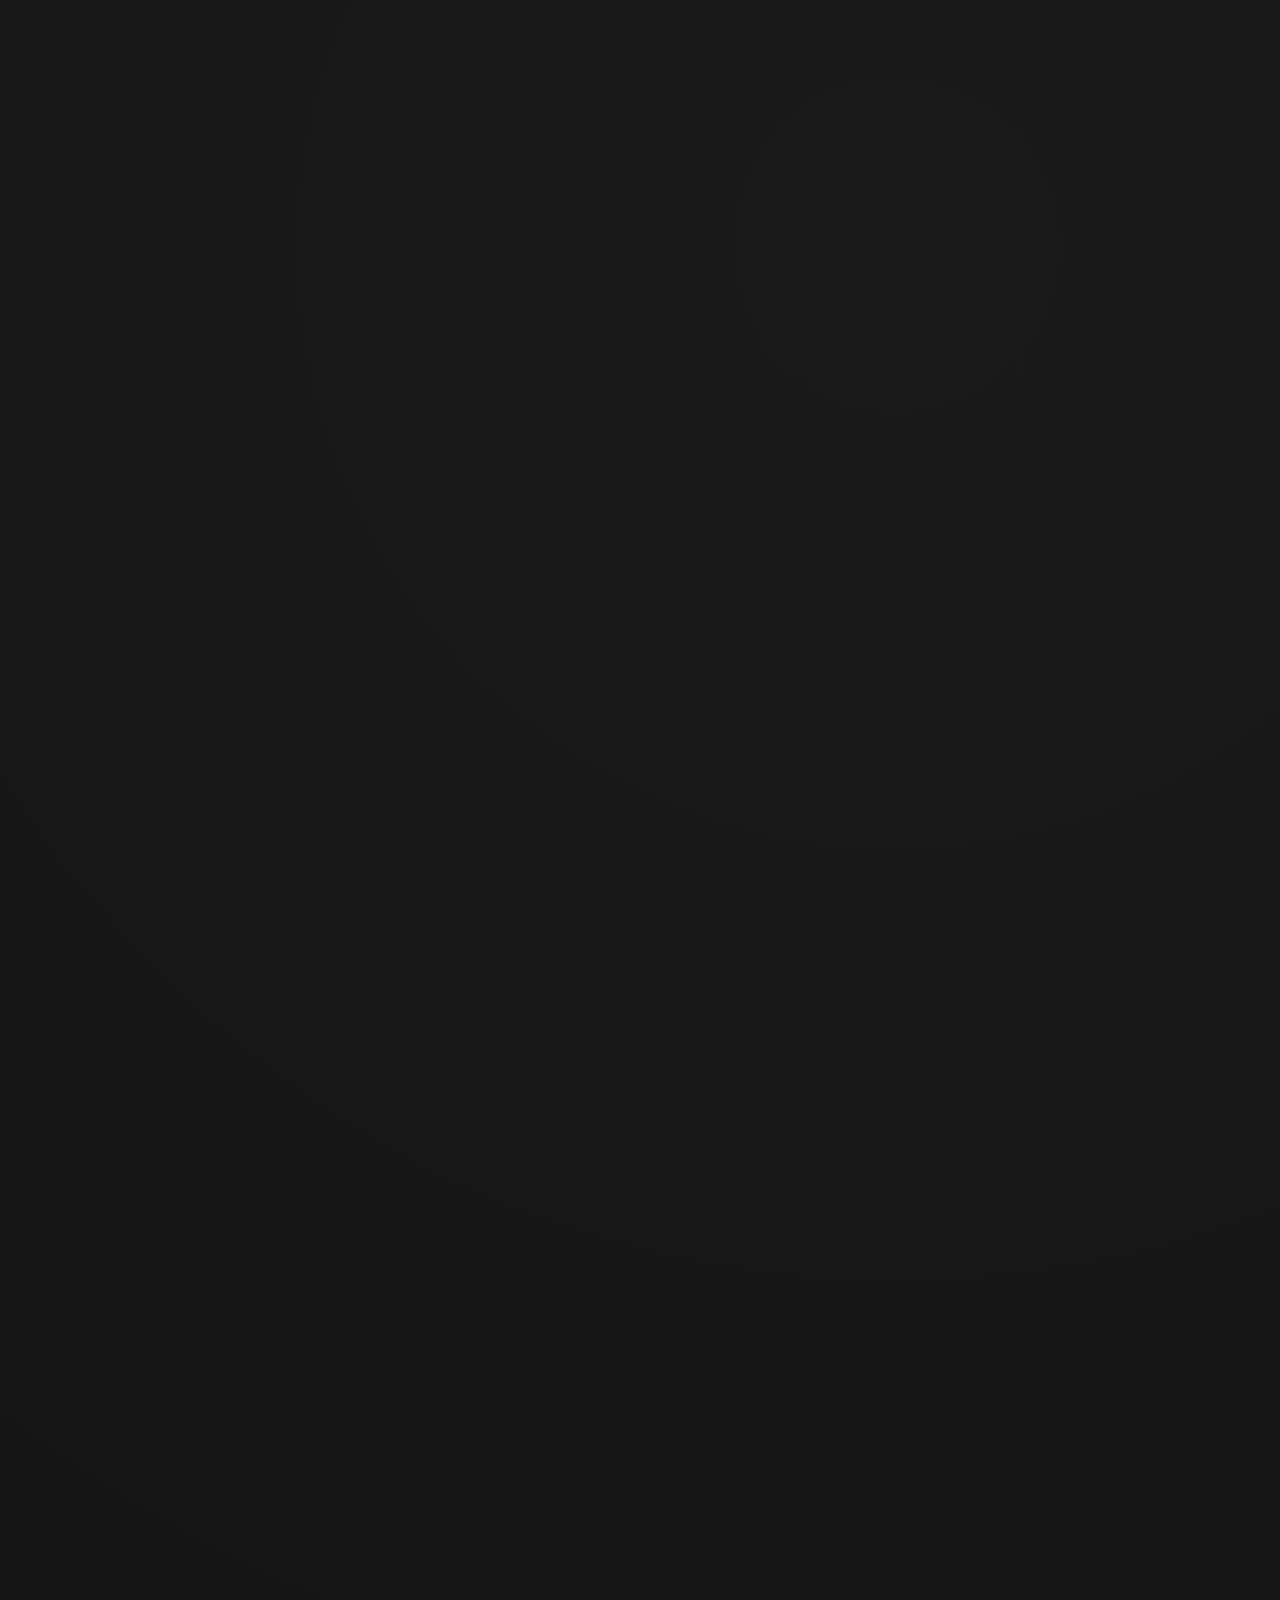
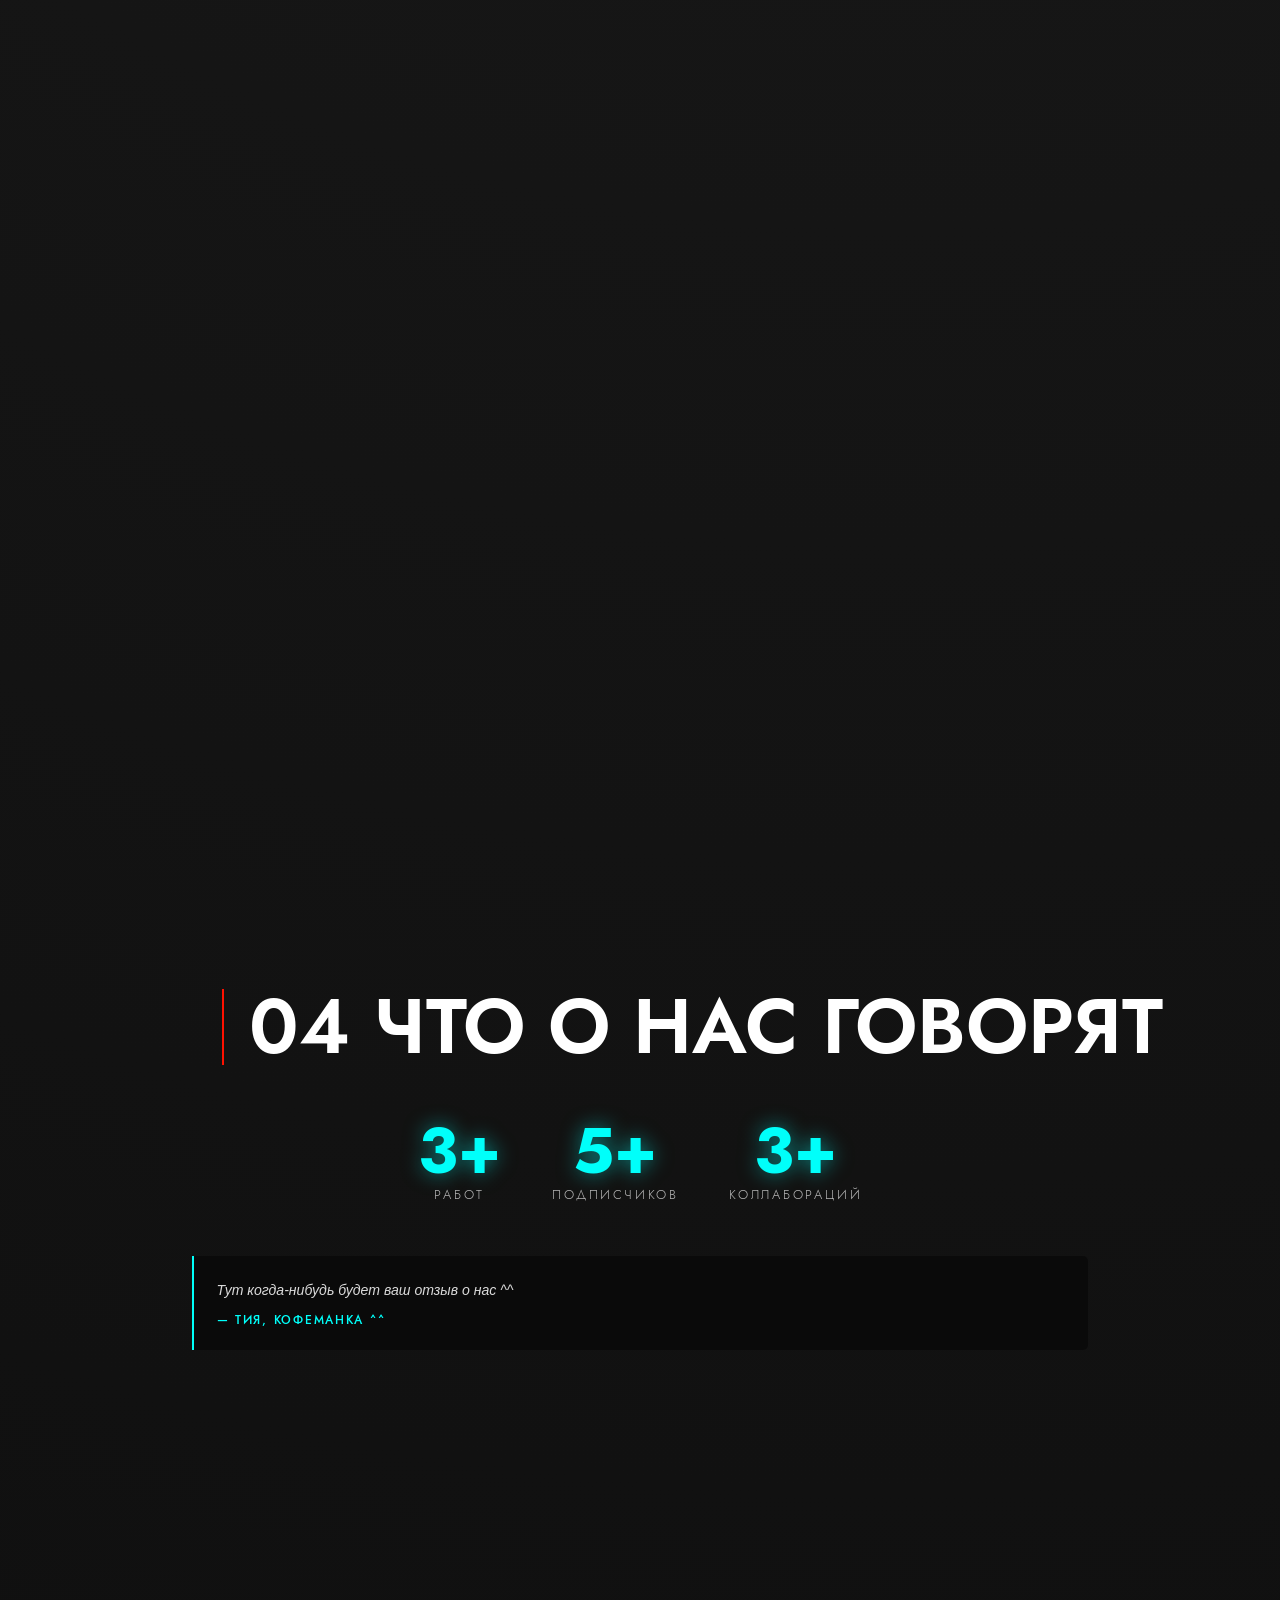
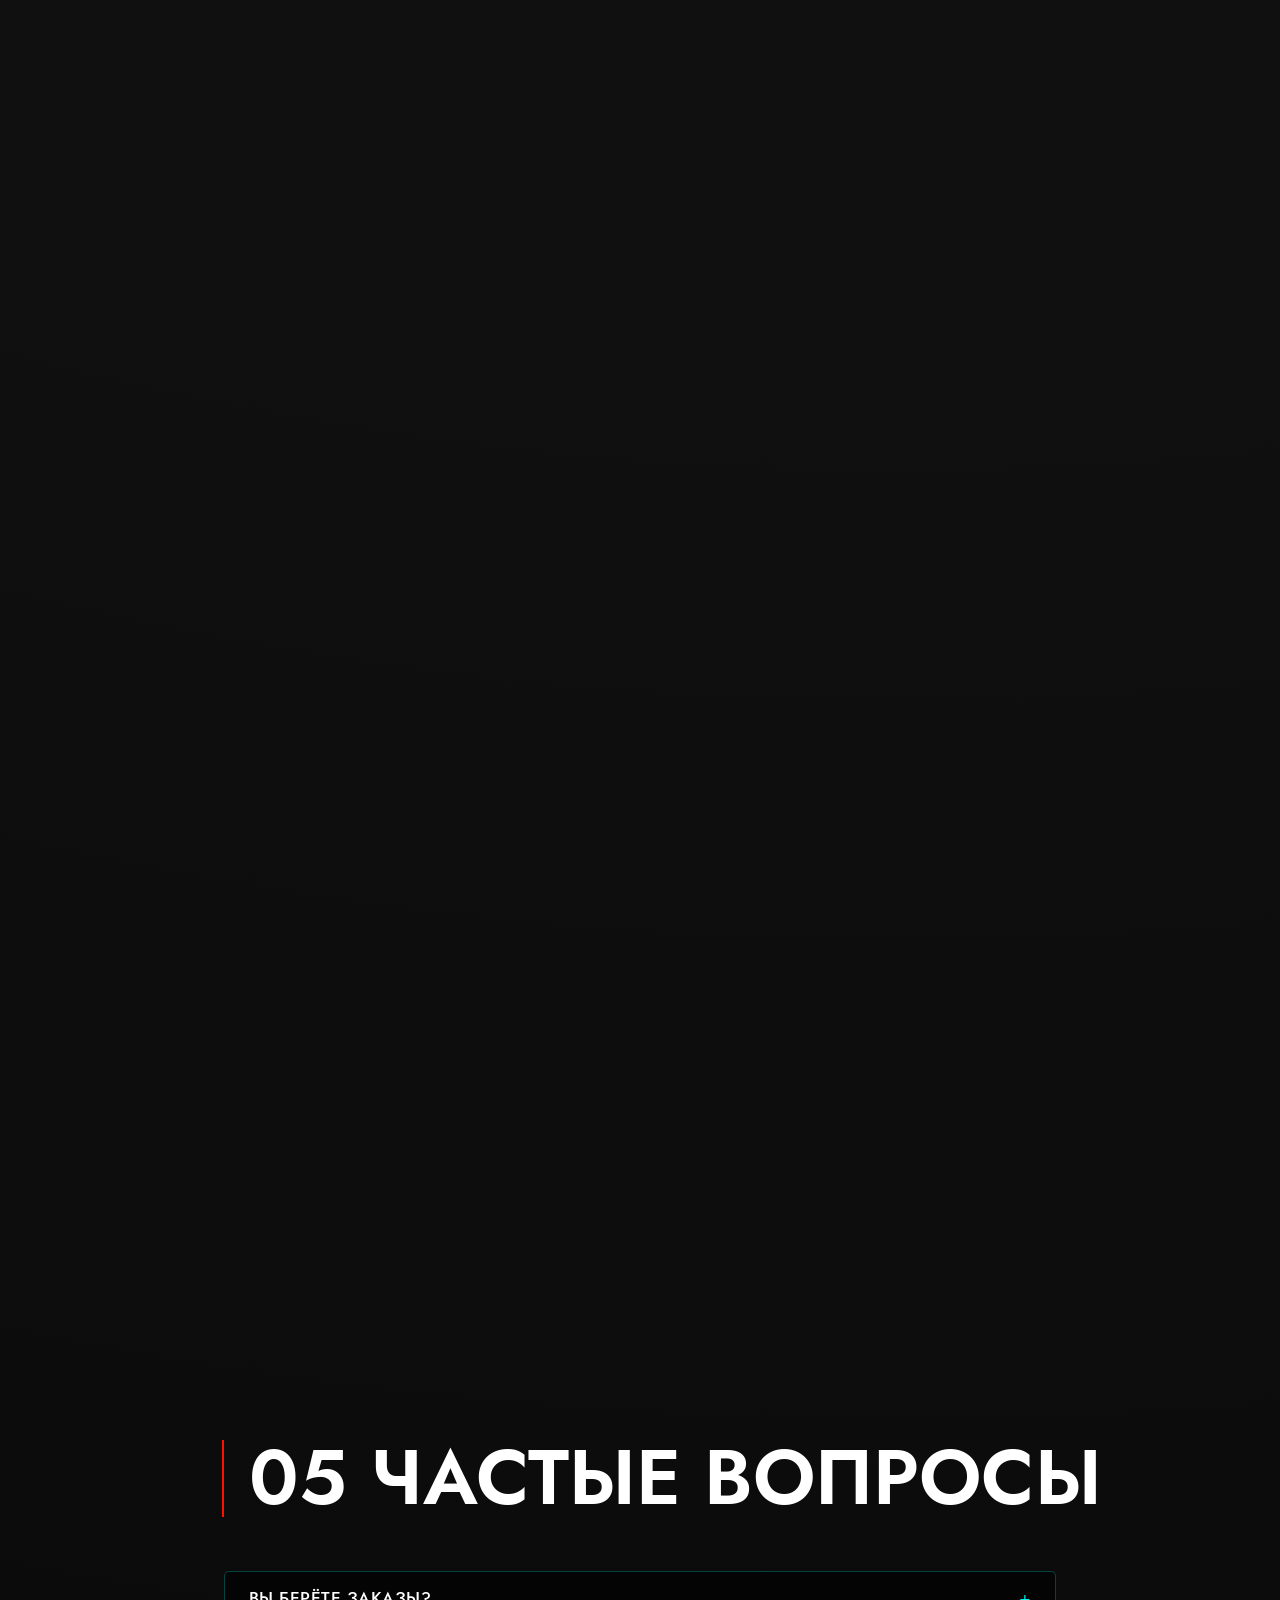
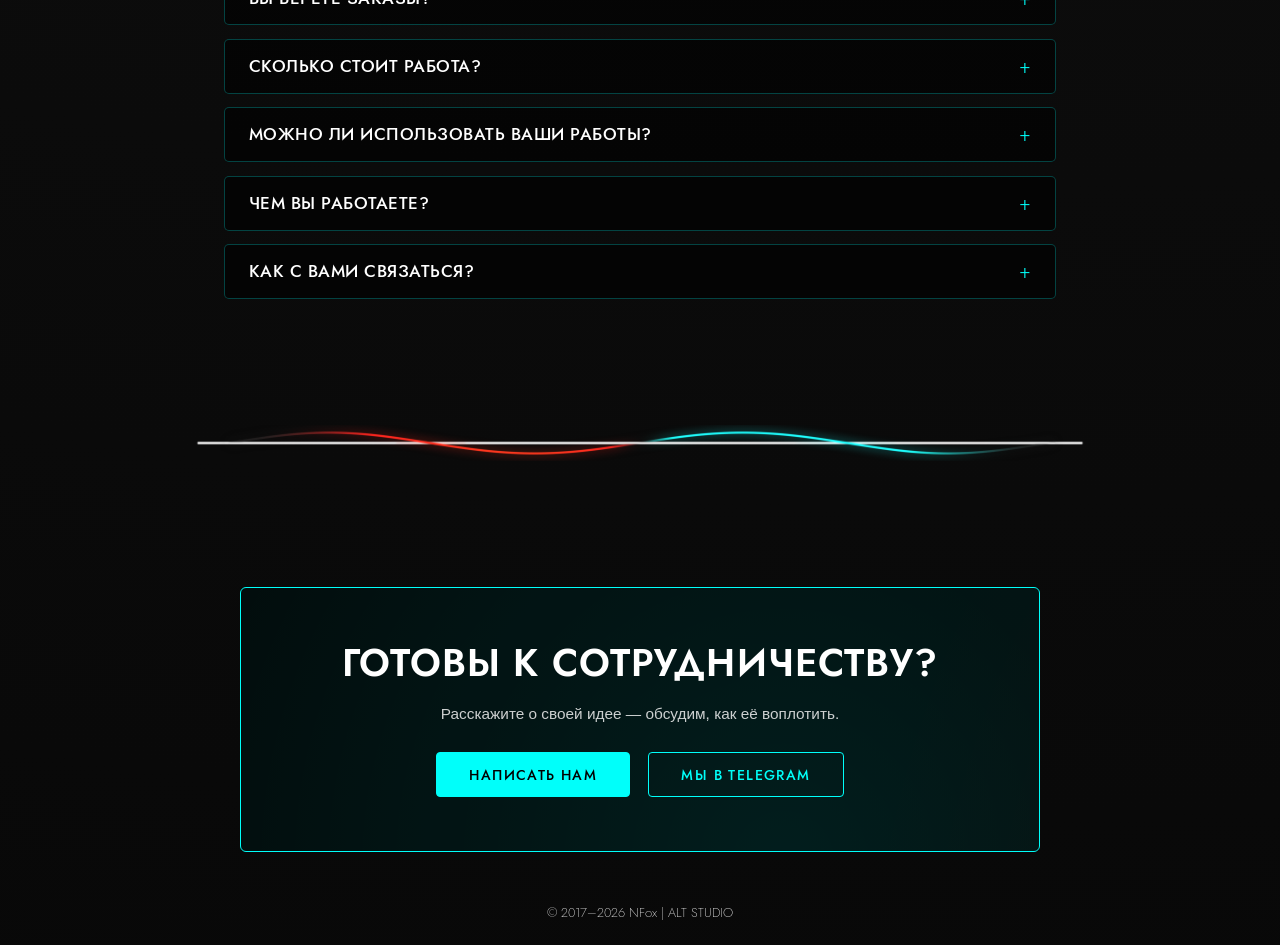
==== commit 216df6c6: "Наводим красоту" ====
--- a/index.html
+++ b/index.html
@@ -50,6 +50,8 @@
 			<div class="slide" data-media-bg="bg/bg3.jpg"></div>
 			<div class="slide" data-media-bg="bg/bg4.jpg"></div>
 		</div>
+		<!-- Слой иероглифов -->
+		<canvas id="hieroglyphs" class="hieroglyphs-canvas" aria-hidden="true"></canvas>
 		<!-- ПЛАШКА ВЕРСИИ -->
 		<div id="plashka_version"></div>
 		<!-- ОБОЛОЧКА СТРАНИЦЫ -->
@@ -326,7 +328,7 @@
 							<div class="reviews">
 								<blockquote class="reviews__item">
 									<p>Тут когда-нибудь будет ваш отзыв о нас ^^</p>
-									<cite>— Тия, участник команды</cite>
+									<cite>— Тия, кофеманка ^^</cite>
 								</blockquote>
 							</div>
 						</section>
--- a/css/main.css
+++ b/css/main.css
@@ -0,0 +1,734 @@
+/* ОСНОВНОЙ СТИЛЬ */
+
+/* ОБНУЛЯТОР */
+*{
+	padding: 0;
+	margin: 0;
+	border: 0;
+}
+
+*,*:before,*:after{
+	-moz-box-sizing: border-box;
+	-webkit-box-sizing: border-box;
+	box-sizing: border-box;
+}
+
+:focus { outline: none; }
+:focus-visible { outline: 2px solid #00FFFA; outline-offset: 2px; }
+
+nav,footer,header,aside{display: block;}
+
+html,body{
+	min-height: 100dvh;
+	width: 100%;
+	line-height: 1;
+	font-size: 14px;
+	-ms-text-size-adjust: 100%;
+	-moz-text-size-adjust: 100%;
+	-webkit-text-size-adjust: 100%;
+}
+
+input,button,textarea{font-family:inherit;}
+
+input::-ms-clear{display: none;}
+
+button{cursor: pointer;}
+
+button::-moz-focus-inner {padding:0;border:0;}
+
+a, a:visited{text-decoration: none;}
+
+a:hover{text-decoration: none;}
+
+ul li{list-style: none;}
+
+img{vertical-align: top;}
+
+h1,h2,h3,h4,h5,h6{font-size:inherit;font-weight: 400;}
+
+/* ----------------------------------------------------------------------------------------------------------------------- */
+
+/* ПЕРЕМЕННЫЕ */
+:root {
+	/* Расстояние между "коробками" на полке */
+	--gap-slide: clamp(60px, 10vh, 120px);
+
+	/* Расстояние внутри каждой "коробки" */
+	--gap-inside: clamp(40px, 6vh, 80px);
+}
+
+/* ----------------------------------------------------------------------------------------------------------------------- */
+
+/* Прогресс-бар прокрутки */
+.scroll-progress {
+	position: fixed;
+	top: 0;
+	left: 0;
+	height: 3px;
+	width: 0;
+	z-index: 9999;
+	background: linear-gradient(90deg, #FF1100, #00FFFA);
+	box-shadow: 0 0 12px rgba(0, 255, 250, 0.6);
+	pointer-events: none;
+	transition: width 0.15s ease-out;
+	will-change: width;
+}
+
+/* ГРАФИКА */
+/* Логотип */
+#logotype_container {
+	position: fixed;
+	top: clamp(10px, 1.5vw, 25px);
+	right: clamp(15px, 2.5vw, 45px);
+	display: flex;
+	justify-content: center;
+	align-items: center;
+	border: 1px solid rgba(255, 17, 0, 0.7);
+	background: radial-gradient(circle at center, #0a0a0a 0%, #000 75%);
+	border-radius: 100px;
+	width: clamp(60px, 6vw, 105px);
+	height: clamp(60px, 6vw, 105px);
+	z-index: 10;
+	
+	/* Свечение вокруг + внутри */
+	box-shadow:
+		0 0 20px rgba(255, 17, 0, 0.35),
+		0 0 60px rgba(255, 17, 0, 0.12),
+		inset 0 0 15px rgba(255, 17, 0, 0.15);
+	
+	transition: border-color 0.5s ease, box-shadow 0.5s ease;
+}
+
+#logotype_container::before {
+	content: '';
+	position: absolute;
+	inset: -6px;
+	border-radius: 50%;
+	border: 1px dashed rgba(0, 255, 250, 0.35);
+	pointer-events: none;
+	animation: logo-ring-spin 24s linear infinite;
+}
+
+@keyframes logo-ring-spin {
+	to { transform: rotate(360deg); }
+}
+
+#logotype {
+	transition: fill .5s ease-out 0s, filter .5s ease-out 0s;
+	transform: rotate(7deg);
+	fill: #00FFFA;
+	height: 70%;
+	width: auto;
+	filter: drop-shadow(0 0 6px rgba(0, 255, 250, 0.6));
+}
+
+#logotype:hover {
+	fill: #FF1100;
+	filter: drop-shadow(0 0 8px rgba(255, 17, 0, 0.8));
+}
+
+#logotype_container:hover {
+	fill: #FF1100;
+	border-color: #00FFFA;
+	box-shadow:
+		0 0 25px rgba(0, 255, 250, 0.5),
+		0 0 70px rgba(0, 255, 250, 0.2),
+		inset 0 0 20px rgba(0, 255, 250, 0.2);
+}
+
+#logotype_container:hover::before {
+	border-color: rgba(255, 17, 0, 0.5);
+}
+
+/* Скроллбар */
+::-webkit-scrollbar {
+	width: 5px;
+}
+
+::-webkit-scrollbar-track {
+	box-shadow: inset 0 0 6px rgba(0, 0, 0, .3);
+	border-radius: 10px;
+}
+::-webkit-scrollbar-thumb {
+	background: rgba(255, 0, 0, 0.9);
+	box-shadow: inset 0 0 6px rgba(0, 0, 0, .5);
+	border-radius: 0px;
+}
+::-webkit-scrollbar-thumb:window-inactive {
+	background: rgba(0, 0, 0, 0);
+}
+::-webkit-scrollbar-track-piece {
+	background-color: rgba(0, 0, 0, .3);
+}
+
+/* Разделитель */
+.divider {
+	border: none;
+	height: clamp(30px, 4vh, 50px);
+	background: url('../media/img/divider.png') center / 100% auto no-repeat;
+	
+	/* Центрирование — вот ключевое */
+	display: block;
+	width: 100%;
+	max-width: clamp(300px, 70vw, 1400px);   /* ← ограничиваем ширину */
+	margin: clamp(20px, 4vh, 50px) auto;    /* ← auto центрирует */
+	
+	flex-shrink: 0;
+}
+
+.vertical_line {
+	border: none;
+	background-color: #FF1100;
+	height: clamp(28px, 4vh, 50px);
+	width: 1px;
+	margin: 0 clamp(6px, 1vw, 15px) 0 clamp(4px, 0.7vw, 10px);
+}
+
+/* ----------------------------------------------------------------------------------------------------------------------- */
+
+/* ТЕКСТ */
+#studio_name {
+	font-family: Jost, Arial, "Times New Roman", sans-serif;
+	font-size: clamp(50px, 8vw, 120px);
+	font-weight: 700;
+	font-style: normal;
+	text-align: center;
+	color: rgba(255, 0, 0, 1);
+	width: 100%;
+	letter-spacing: clamp(5px, 2vw, 35px);
+	padding-left: clamp(5px, 2vw, 35px);
+	margin: clamp(60px, 15vh, 200px) auto 25px;
+}
+
+#studio_name span {
+	display: inline-block;
+	animation: name-breathe 12s ease-in-out infinite;
+	will-change: color, text-shadow;
+}
+
+#studio_subname {
+	font-family: Jost, Arial, "Times New Roman", sans-serif;
+	font-size: clamp(14px, 1.5vw, 24px);
+	font-weight: 200;
+	font-style: normal;
+	text-align: center;
+	color: #fff;
+	letter-spacing: clamp(2px, 0.8vw, 15px);
+	padding-left: clamp(2px, 0.8vw, 15px);
+	margin: 0 auto 15px;
+}
+
+#block_description {
+	position: relative;
+	width: 100%;
+	max-width: clamp(280px, 55vw, 750px);
+	font-family: Roboto, Arial, "Times New Roman", sans-serif;
+	font-size: clamp(14px, 1.2vw, 20px);
+	font-weight: 300;
+	font-style: normal;
+	text-wrap: pretty;
+	line-height: clamp(18px, 1.5vw, 24px);
+	color: #fff;
+	padding: clamp(22px, 2.5vw, 32px) clamp(20px, 2.5vw, 30px);
+	
+	/* Градиентная рамка */
+	background:
+		linear-gradient(#000, #000) padding-box,
+		linear-gradient(135deg,
+			#FF1100 0%,
+			rgba(0, 255, 250, 0.4) 40%,
+			#00FFFA 100%) border-box;
+	border: 1px solid transparent;
+	border-radius: 4px;
+	
+	/* Мягкое свечение */
+	box-shadow:
+		inset 0 0 40px rgba(0, 255, 250, 0.04),
+		0 0 30px rgba(0, 255, 250, 0.08),
+		0 0 80px rgba(0, 255, 250, 0.04);
+	
+	transition: box-shadow 0.5s ease;
+}
+
+#block_description:hover {
+	box-shadow:
+		inset 0 0 50px rgba(0, 255, 250, 0.06),
+		0 0 40px rgba(0, 255, 250, 0.15),
+		0 0 100px rgba(0, 255, 250, 0.08);
+}
+
+.corner {
+	position: absolute;
+	display: block;              /* ← на случай, если span не позиционируется */
+	width: 22px;
+	height: 22px;
+	pointer-events: none;
+	z-index: 2;
+	box-sizing: border-box;      /* ← чтобы границы не раздували размер */
+}
+
+.corner--tl {
+	top: -2px;
+	left: -2px;
+	border-top: 2px solid #00FFFA;
+	border-left: 2px solid #00FFFA;
+	box-shadow: -2px -2px 8px rgba(0, 255, 250, 0.5);
+}
+
+.corner--br {
+	bottom: -2px;
+	right: -2px;
+	border-bottom: 2px solid #FF1100;
+	border-right: 2px solid #FF1100;
+	box-shadow: 2px 2px 8px rgba(255, 17, 0, 0.4);
+}
+
+#block_description p {
+	margin-bottom: clamp(12px, 1.5vw, 25px);
+}
+
+#block_description p:last-child {
+	margin-bottom: 0;
+}
+
+.text_caption {
+	display: flex;
+	width: max-content;
+	color: #fff;
+	margin: clamp(400px, 240vh, 1600px) auto 0 clamp(0px, 15vw, 20%);
+}
+
+.text_caption h2 {
+	font-family: Jost, "Helvetica Neue", Helvetica, sans-serif;
+	font-size: clamp(56px, 6vw, 96px);
+	font-weight: 600;
+	font-style: normal;
+	text-transform: uppercase;
+	padding-left: clamp(15px, 2vw, 25px);
+	border-left: 2px solid #FF1100;
+}
+
+#text_footer {
+	font-family: Jost, "Helvetica Neue", Helvetica, sans-serif;
+	font-size: clamp(12px, 1vw, 18px);
+	font-weight: 200;
+	font-style: normal;
+	color: #fff;
+	margin: 0 auto;
+}
+
+/* ----------------------------------------------------------------------------------------------------------------------- */
+
+/* ОСНОВНЫЕ ОБОЛОЧКИ */
+html {
+	scroll-behavior: smooth;
+}
+
+.wrapper,
+.container,
+.content {
+	background: transparent !important;
+}
+
+body {
+	background: radial-gradient(circle at 70% 60%, #1a1a1a 0%, #050505 80%);
+}
+
+.wrapper {
+	display: flex;
+	flex-direction: column;
+	/*overflow: hidden;*/
+	min-height: 100dvh;
+	padding: 10px;
+}
+
+.container {
+	flex: 1 1 auto;
+	width: 100%;
+	max-width: 1920px;
+	margin: 0 auto;
+	padding: 10px;
+}
+
+.content {
+	display: flex;
+	flex-direction: column;
+	align-items: center;
+	padding: 10px;
+	animation: in 1s ease-in 0s 1 forwards;
+	opacity: 0;
+}
+
+/* ПЛАШКА ВЕРСИИ */
+#plashka_version {
+	position: fixed;
+	top: clamp(8px, 1vh, 16px);
+	left: clamp(12px, 1.5vw, 24px);
+	margin: 0;
+}
+
+#plashka_version p {
+	font-family: Roboto, "Helvetica Neue", Helvetica, sans-serif;
+	font-size: clamp(10px, 0.9vw, 14px);
+	font-weight: 300;
+	text-shadow: 0 0 3px rgba(255, 0, 0, .7);
+	color: rgba(255, 0, 0 , .3);
+	margin-top: clamp(4px, 0.6vh, 10px);
+}
+
+/* ШАПКА */
+.header {
+	margin: 0 auto;
+}
+
+/* СОДЕРДЖИМОЕ СТРАНИЦ */
+.middle {
+	display: flex;
+	flex-direction: column;
+	align-items: center;
+	justify-content: center;
+	width: 100%;
+	margin: 0 auto;
+	gap: var(--gap-slide);
+}
+
+.slide-block {
+	display: flex;
+	flex-direction: column;
+	align-items: center;
+	width: 100%;
+	gap: var(--gap-inside);
+}
+
+/* ПОДВАЛ */
+footer {
+	animation: in 2s ease-in 0s 1 forwards;
+	display: flex;
+	opacity: 0;
+	padding: 25px 0;
+	margin: 0 auto;
+}
+
+/* ----------------------------------------------------------------------------------------------------------------------- */
+
+/* ─── МЕНЮ ─── */
+.menu {
+	position: fixed;
+	left: clamp(16px, 2vw, 32px);
+	top: 50%;
+	transform: translateY(-50%);
+	display: flex;
+	flex-direction: column;
+	gap: clamp(10px, 1.5vh, 16px);
+	width: fit-content;
+	padding-left: 20px;
+	z-index: 20;
+}
+
+/* Вертикальная ось слева */
+.menu::before {
+	content: '';
+	position: absolute;
+	left: 6px;
+	top: 0;
+	bottom: 0;
+	width: 1px;
+	background: linear-gradient(to bottom,
+		transparent 0%,
+		rgba(255, 17, 0, 0.4) 20%,
+		rgba(0, 255, 250, 0.5) 50%,
+		rgba(255, 17, 0, 0.4) 80%,
+		transparent 100%);
+	pointer-events: none;
+}
+
+.menu__item {
+	position: relative;
+	padding: clamp(9px, 0.9vw, 13px) clamp(18px, 2.2vw, 30px);
+	color: rgba(255, 255, 255, 0.6);
+	text-decoration: none;
+	font-family: Jost, Arial, "Times New Roman", sans-serif;
+	font-size: clamp(13px, 1.1vw, 17px);
+	font-weight: 400;
+	letter-spacing: 0.14em;
+	text-transform: uppercase;
+	border: 1px solid transparent;
+	border-radius: 3px;
+	background:
+		linear-gradient(rgba(0, 0, 0, 0.55), rgba(0, 0, 0, 0.55)) padding-box,
+		linear-gradient(135deg,
+			rgba(255, 17, 0, 0.25),
+			rgba(0, 255, 250, 0.25)) border-box;
+	transition:
+		color 0.35s ease,
+		transform 0.35s cubic-bezier(0.4, 0, 0.2, 1),
+		background 0.4s ease;
+	cursor: pointer;
+}
+
+/* Точка на оси напротив кнопки */
+.menu__item::before {
+	content: '';
+	position: absolute;
+	left: -18px;
+	top: 50%;
+	transform: translateY(-50%);
+	width: 6px;
+	height: 6px;
+	border-radius: 50%;
+	background: rgba(255, 255, 255, 0.15);
+	transition: background 0.4s ease, box-shadow 0.4s ease;
+}
+
+/* Наведение */
+.menu__item:hover {
+	color: #ffffff;
+	transform: translateX(4px);
+	background:
+		linear-gradient(rgba(0, 0, 0, 0.7), rgba(0, 0, 0, 0.7)) padding-box,
+		linear-gradient(135deg, #FF1100, #00FFFA) border-box;
+	box-shadow:
+		0 0 18px rgba(0, 255, 250, 0.35),
+		inset 0 0 18px rgba(0, 255, 250, 0.08);
+}
+
+.menu__item:hover::before {
+	background: #00FFFA;
+	box-shadow: 0 0 12px rgba(0, 255, 250, 0.9);
+}
+
+/* ─── АКТИВНЫЙ ПУНКТ — пульсирует свечением ─── */
+.menu__item.active {
+	color: #ffffff;
+	background:
+		linear-gradient(rgba(0, 0, 0, 0.7), rgba(0, 0, 0, 0.7)) padding-box,
+		linear-gradient(135deg, #FF1100, #00FFFA) border-box;
+	animation: menu-btn-pulse 4s ease-in-out infinite;
+}
+
+.menu__item.active::before {
+	background: #00FFFA;
+	animation: menu-dot-pulse 3s ease-in-out infinite;
+}
+
+/* ----------------------------------------------------------------------------------------------------------------------- */
+
+/* ВРАЩАТЕЛЬ ФОНА */
+/* Слой с вращающимся фоном - фиксированный, на весь экран, позади всего */
+.bg-carousel {
+	position: fixed;
+	inset: 0;
+	overflow: hidden;
+	z-index: -1;              /* позади всего контента */
+	pointer-events: none;     /* клики проходят сквозь */
+}
+
+/* Отдельный слайд - тоже на весь экран */
+.slide {
+	position: absolute;
+	inset: 0;
+	background-size: cover;
+	background-position: center;
+	transform-origin: 150% 40%;   /* 🎯 пивот = правая середина экрана */
+	will-change: transform, opacity;
+	backface-visibility: hidden;
+	opacity: 0;                    /* по умолчанию скрыт, JS включит нужный */
+}
+
+/* ----------------------------------------------------------------------------------------------------------------------- */
+
+/* ─── ПЛАВНОЕ ПОЯВЛЕНИЕ ─── */
+.reveal {
+	opacity: 0;
+	transform: translateY(40px);
+	transition: opacity 0.8s ease, transform 0.8s cubic-bezier(0.22, 1, 0.36, 1);
+}
+.reveal.is-visible {
+	opacity: 1;
+	transform: translateY(0);
+}
+
+/* ----------------------------------------------------------------------------------------------------------------------- */
+
+/* ─── БУРГЕР-МЕНЮ ─── */
+.menu-toggle {
+	display: none;                 /* покажется только на мобилке */
+	position: fixed;
+	top: clamp(12px, 1.5vw, 20px);
+	left: clamp(12px, 1.5vw, 20px);
+	width: clamp(44px, 4vw, 52px);
+	height: clamp(44px, 4vw, 52px);
+	border-radius: 50%;
+	border: 1px solid rgba(0, 255, 250, 0.4);
+	background: rgba(0, 0, 0, 0.75);
+	backdrop-filter: blur(8px);
+	-webkit-backdrop-filter: blur(8px);
+	cursor: pointer;
+	z-index: 100;
+	padding: 0;
+	align-items: center;
+	justify-content: center;
+	flex-direction: column;
+	gap: 5px;
+	transition: border-color 0.3s, box-shadow 0.3s;
+}
+
+.menu-toggle:hover {
+	border-color: #00FFFA;
+	box-shadow: 0 0 20px rgba(0, 255, 250, 0.45);
+}
+
+.menu-toggle__line {
+	display: block;
+	width: 22px;
+	height: 2px;
+	background: #00FFFA;
+	border-radius: 1px;
+	transition: transform 0.3s ease, opacity 0.3s ease;
+}
+
+/* Превращение в «крестик» при открытом меню */
+.menu-toggle.is-active .menu-toggle__line:nth-child(1) {
+	transform: translateY(7px) rotate(45deg);
+}
+.menu-toggle.is-active .menu-toggle__line:nth-child(2) {
+	opacity: 0;
+}
+.menu-toggle.is-active .menu-toggle__line:nth-child(3) {
+	transform: translateY(-7px) rotate(-45deg);
+}
+
+/* ─── Выезжающее меню ─── */
+.menu-drawer {
+	position: fixed;
+	inset: 0;
+	z-index: 95;
+	display: none;
+}
+
+.menu-drawer.is-open { display: block; }
+
+.menu-drawer__backdrop {
+	position: absolute;
+	inset: 0;
+	background: rgba(0, 0, 0, 0.9);
+	backdrop-filter: blur(10px);
+	-webkit-backdrop-filter: blur(10px);
+	opacity: 0;
+	transition: opacity 0.35s ease;
+}
+
+.menu-drawer.is-open .menu-drawer__backdrop { opacity: 1; }
+
+.menu-drawer__nav {
+	position: relative;
+	width: 100%;
+	height: 100%;
+	display: flex;
+	flex-direction: column;
+	align-items: center;
+	justify-content: center;
+	gap: clamp(14px, 2.5vh, 22px);
+	padding: 20px;
+	transform: translateY(20px);
+	opacity: 0;
+	transition: transform 0.35s cubic-bezier(0.22, 1, 0.36, 1), opacity 0.35s ease;
+}
+
+.menu-drawer.is-open .menu-drawer__nav {
+	transform: translateY(0);
+	opacity: 1;
+}
+
+.menu-drawer__item {
+	display: inline-flex;
+	justify-content: center;
+	padding: clamp(12px, 1.5vh, 16px) clamp(24px, 5vw, 42px);
+	font-family: Jost, sans-serif;
+	font-size: clamp(15px, 1.4vw, 19px);
+	font-weight: 400;
+	letter-spacing: 0.14em;
+	text-transform: uppercase;
+	text-decoration: none;
+	color: rgba(255, 255, 255, 0.85);
+	border: 1px solid transparent;
+	border-radius: 4px;
+	background:
+		linear-gradient(rgba(0, 0, 0, 0.65), rgba(0, 0, 0, 0.65)) padding-box,
+		linear-gradient(135deg, rgba(255, 17, 0, 0.4), rgba(0, 255, 250, 0.4)) border-box;
+	transition: color 0.3s, background 0.3s, box-shadow 0.3s;
+	min-width: clamp(200px, 60vw, 280px);
+}
+
+.menu-drawer__item:hover,
+.menu-drawer__item.active {
+	color: #fff;
+	background:
+		linear-gradient(rgba(0, 0, 0, 0.8), rgba(0, 0, 0, 0.8)) padding-box,
+		linear-gradient(135deg, #FF1100, #00FFFA) border-box;
+	box-shadow: 0 0 22px rgba(0, 255, 250, 0.35);
+}
+
+/* ─── КНОПКА «НАВЕРХ» ─── */
+.scroll-top {
+	position: fixed;
+	bottom: clamp(20px, 3vh, 40px);
+	right: clamp(20px, 2.5vw, 40px);
+	width: clamp(44px, 4vw, 54px);
+	height: clamp(44px, 4vw, 54px);
+	border-radius: 50%;
+	border: 1px solid rgba(0, 255, 250, 0.4);
+	background: rgba(0, 0, 0, 0.75);
+	backdrop-filter: blur(8px);
+	-webkit-backdrop-filter: blur(8px);
+	color: #00FFFA;
+	cursor: pointer;
+	z-index: 90;
+	display: flex;
+	align-items: center;
+	justify-content: center;
+	opacity: 0;
+	pointer-events: none;
+	transform: translateY(20px);
+	transition:
+		opacity 0.35s ease,
+		transform 0.35s cubic-bezier(0.22, 1, 0.36, 1),
+		border-color 0.3s ease,
+		box-shadow 0.3s ease;
+	padding: 0;
+}
+
+.scroll-top.is-visible {
+	opacity: 1;
+	pointer-events: auto;
+	transform: translateY(0);
+}
+
+.scroll-top:hover {
+	border-color: #00FFFA;
+	box-shadow: 0 0 22px rgba(0, 255, 250, 0.5);
+	transform: translateY(-3px);
+}
+
+.scroll-top:active {
+	transform: translateY(-1px) scale(0.95);
+}
+
+.scroll-top svg {
+	width: 45%;
+	height: 45%;
+	stroke: currentColor;
+	fill: none;
+	stroke-width: 2.2;
+	stroke-linecap: round;
+	stroke-linejoin: round;
+	filter: drop-shadow(0 0 4px rgba(0, 255, 250, 0.7));
+}
+
+/* На мобилке — чуть левее, чтобы не мешать */
+@media (max-width: 500px) {
+	.scroll-top {
+		bottom: 20px;
+		right: 16px;
+	}
+}
--- a/css/index.css
+++ b/css/index.css
@@ -0,0 +1,1365 @@
+/* СТИЛЬ ГЛАВНОЙ СТРАНИЦЫ */
+
+/* Картинки */
+.item_image {
+	transition: transform .5s, border-radius .5s;
+	border: 2px solid rgba(255, 255, 255, .3);
+	border-radius: 5px;
+	width: clamp(36px, 3vw, 50px);
+	margin: clamp(8px, 1vw, 15px);
+}
+
+.item_image:hover {
+	transform: scale(1.6);
+	border-radius: 50px;
+}
+
+/* СРАВНЕНИЕ ДО/ПОСЛЕ */
+.compare {
+	position: relative;
+	width: 100%;
+	max-width: clamp(300px, 60vw, 800px);
+	aspect-ratio: 1 / 1;            /* ← соотношение сторон, подгони под картинки */
+	overflow: hidden;
+	border: 1px solid #00FFFA;
+	border-radius: 5px;
+	cursor: ew-resize;               /* курсор «тянуть влево-вправо» */
+	user-select: none;               /* чтобы не выделялся текст при перетаскивании */
+	-webkit-user-select: none;
+	touch-action: none;              /* чтобы на тачскрине не скроллилось вбок */
+	background: #000;
+	transition: opacity 0.2s ease;
+}
+
+.compare.is-switching {
+	opacity: 0.6;
+}
+
+.compare__img {
+	position: absolute;
+	inset: 0;
+	width: 100%;
+	height: 100%;
+	object-fit: cover;               /* картинка заполняет контейнер без искажений */
+	display: block;
+	pointer-events: none;            /* клики идут не на картинки, а на контейнер */
+}
+
+/* Слой «после» — обрезается по горизонтали через clip-path */
+.compare__after {
+	position: absolute;
+	inset: 0;
+	overflow: hidden;
+	/* 50% — начальная позиция ползунка */
+	clip-path: inset(0 50% 0 0);
+}
+
+/* Ползунок */
+.compare__handle {
+	position: absolute;
+	top: 0;
+	bottom: 0;
+	left: 50%;                       /* старт — по центру */
+	width: 2px;
+	background: #00FFFA;
+	box-shadow: 0 0 12px #00FFFA;
+	transform: translateX(-50%);
+	pointer-events: none;            /* тащим не его, а весь .compare */
+	display: flex;
+	align-items: center;
+	justify-content: center;
+}
+
+/* Круглая «ручка» в центре ползунка */
+.compare__handle::before {
+	content: '';
+	position: absolute;
+	width: 40px;
+	height: 40px;
+	border-radius: 50%;
+	background: #000;
+	border: 2px solid #00FFFA;
+	box-shadow: 0 0 20px #00FFFA, inset 0 0 10px #00FFFA;
+}
+
+/* Стрелочки внутри ручки */
+.compare__handle svg {
+	position: relative;
+	color: #00FFFA;
+	z-index: 1;
+	filter: drop-shadow(0 0 4px #00FFFA);
+}
+
+/* ЛИНКИ */
+.block_links {
+	display: flex;
+	flex-direction: column;
+	align-items: center;
+}
+
+.item {
+	transition: box-shadow 1s, text-shadow .5s ease-out 0s;
+	display: flex;
+	align-items: center;
+	border: 1px solid #00FFFA;
+	background-color: #000;
+	width: 100%;
+	max-width: clamp(280px, 40vw, 512px);
+	padding: clamp(2px, 0.3vw, 5px);
+	margin: clamp(10px, 1.5vh, 20px) 0;
+}
+
+.item:hover {
+	box-shadow: 0 0 15px #00FFFA;
+	text-shadow: 0 0 10px #fff;
+}
+
+.item span {
+	font-family: Jost, "Helvetica Neue", Helvetica, sans-serif;
+	font-size: clamp(12px, 1.4vw, 24px);
+	font-weight: 300;
+	text-transform: uppercase;
+	font-style: normal;
+	color: #fff;
+	letter-spacing: clamp(1px, 0.2vw, 3px);
+	padding-left: clamp(1px, 0.2vw, 3px);
+	margin: 0 auto;
+}
+
+/* ГОРИЗОНТАЛЬНАЯ ГАЛЕРЕЯ */
+.hscroll {
+	position: relative;
+	width: 100%;
+	/* Высоту JS выставит автоматически: 
+	   трек + один экран. Сейчас — запасная на случай, если JS отключён */
+	min-height: 200vh;
+}
+
+.hscroll__sticky {
+	position: sticky;
+	top: 0;
+	height: 100vh;
+	width: 100%;
+	display: flex;
+	flex-direction: column;
+	overflow: hidden;
+	padding-bottom: clamp(15px, 3vh, 30px);   /* ← добавить */
+}
+
+.hscroll__head {
+	flex-shrink: 0;
+	padding: clamp(20px, 4vh, 60px) 0 clamp(10px, 2vh, 30px);
+	padding-left: clamp(0px, 15vw, 20%);
+	text-align: left;
+	opacity: 0;
+	transform: translateY(30px);
+	transition: opacity 0.8s ease, transform 0.8s cubic-bezier(0.22, 1, 0.36, 1);
+}
+
+.hscroll__head.is-visible {
+	opacity: 1;
+	transform: translateY(0);
+}
+
+.hscroll__hint {
+	margin-top: 10px;
+	font-family: Jost, sans-serif;
+	font-size: clamp(11px, 1vw, 14px);
+	font-weight: 300;
+	letter-spacing: 0.2em;
+	text-transform: uppercase;
+	color: rgba(0, 255, 250, 0.55);
+}
+
+.hscroll__viewport {
+	flex: 1 1 auto;
+	display: flex;
+	align-items: center;
+	overflow: hidden;
+	width: 100%;
+}
+
+.hscroll__track {
+	display: flex;
+	flex-direction: row;
+	flex-shrink: 0;
+	width: max-content;
+	gap: clamp(15px, 2vw, 40px);
+	
+	/* 🎯 Слева — отступ, чтобы пропустить меню.
+	      Справа — отступ, чтобы последняя карточка остановилась в центре. */
+	padding-left: clamp(280px, 22vw, 420px);
+	padding-right: calc((100vw - clamp(260px, 38vw, 520px)) / 2 - 100px);
+	
+	will-change: transform;
+}
+
+/* Карточки внутри горизонтального трека */
+.hscroll__track .portfolio__item {
+	flex: 0 0 auto;
+	width: clamp(260px, 38vw, 520px);
+	aspect-ratio: 4 / 3;
+	/* остальные стили — из .portfolio__item, они уже есть в index.css */
+}
+
+/* На мобилке — без скролл-хвата, просто вертикальный список */
+@media (max-width: 700px) {
+	.hscroll {
+		min-height: auto;
+	}
+	.hscroll__sticky {
+		position: static;
+		height: auto;
+		overflow: visible;
+	}
+	.hscroll__viewport {
+		overflow: visible;
+	}
+	.hscroll__track {
+		flex-direction: column;
+		align-items: center;
+		transform: none !important;
+		padding: 0;
+		gap: clamp(15px, 2vw, 30px);
+	}
+	.hscroll__track .portfolio__item {
+		width: 100%;
+		max-width: clamp(280px, 80vw, 500px);
+	}
+	.hscroll__hint {
+		display: none;
+	}
+}
+
+/* ─── ФИКС: заголовок внутри hscroll ─── */
+.hscroll__head .text_caption {
+	margin: 0;
+}
+
+/* ─── КАРТОЧКИ РАБОТ ─── */
+.portfolio__item {
+	position: relative;
+	display: block;
+	overflow: hidden;
+	border: 1px solid rgba(0, 255, 250, 0.3);
+	border-radius: 5px;
+	background: #000;
+	cursor: pointer;
+	transition:
+		transform .5s cubic-bezier(0.4, 0, 0.2, 1),
+		border-color .5s ease,
+		box-shadow .5s ease;
+}
+
+.portfolio__item img {
+	width: 100%;
+	height: 100%;
+	object-fit: cover;
+	display: block;
+	transition: transform 0.8s cubic-bezier(0.4, 0, 0.2, 1),
+					filter .5s ease;
+	filter: brightness(0.85);
+}
+
+.portfolio__caption {
+	position: absolute;
+	left: 0;
+	right: 0;
+	bottom: 0;
+	padding: clamp(10px, 1.5vw, 20px);
+	background: linear-gradient(to top, rgba(0,0,0,0.95), rgba(0,0,0,0));
+	display: flex;
+	flex-direction: column;
+	gap: 4px;
+	color: #fff;
+	transform: translateY(15%);
+	opacity: 0;
+	transition: opacity .4s ease, transform .4s ease;
+	pointer-events: none;
+}
+
+.portfolio__caption span {
+	font-family: Jost, sans-serif;
+	font-size: clamp(14px, 1.3vw, 20px);
+	font-weight: 500;
+	letter-spacing: 0.05em;
+	text-transform: uppercase;
+}
+
+.portfolio__caption small {
+	font-family: Jost, sans-serif;
+	font-size: clamp(10px, 0.9vw, 13px);
+	font-weight: 300;
+	letter-spacing: 0.15em;
+	text-transform: uppercase;
+	color: #00FFFA;
+	opacity: 0.9;
+}
+
+.portfolio__item:hover {
+	border-color: #00FFFA;
+	transform: translateY(-4px);
+	box-shadow:
+		0 0 20px rgba(0, 255, 250, 0.5),
+		0 0 60px rgba(0, 255, 250, 0.15);
+}
+
+.portfolio__item:hover img {
+	transform: scale(1.07);
+	filter: brightness(1) saturate(1.15);
+}
+
+.portfolio__item:hover .portfolio__caption {
+	opacity: 1;
+	transform: translateY(0);
+}
+
+.portfolio__play {
+	position: absolute;
+	top: 50%;
+	left: 50%;
+	width: clamp(48px, 5vw, 72px);
+	height: clamp(48px, 5vw, 72px);
+	transform: translate(-50%, -50%);
+	border-radius: 50%;
+	background: rgba(0, 0, 0, 0.55);
+	border: 2px solid #00FFFA;
+	color: #00FFFA;
+	display: flex;
+	align-items: center;
+	justify-content: center;
+	backdrop-filter: blur(6px);
+	box-shadow: 0 0 20px rgba(0, 255, 250, 0.5);
+	transition: transform .4s ease, box-shadow .4s ease;
+	pointer-events: none;
+	z-index: 2;
+}
+
+.portfolio__item--video:hover .portfolio__play {
+	transform: translate(-50%, -50%) scale(1.12);
+	box-shadow: 0 0 32px rgba(0, 255, 250, 0.8);
+}
+
+/* ─── ПАНЕЛЬ С ОПИСАНИЕМ ─── */
+.work-panel {
+	position: fixed;
+	inset: 0;
+	z-index: 9999;
+	display: none;
+	align-items: center;
+	justify-content: center;
+	padding: clamp(20px, 4vh, 60px) clamp(15px, 3vw, 40px);
+}
+
+.work-panel.is-open {
+	display: flex;
+	animation: work-panel-fade .4s ease;
+}
+
+@keyframes work-panel-fade {
+	from { opacity: 0; }
+	to   { opacity: 1; }
+}
+
+/* ─── Затемнённый фон с радиальным свечением ─── */
+.work-panel__backdrop {
+	position: absolute;
+	inset: 0;
+	background:
+		radial-gradient(circle at 30% 30%, rgba(0, 255, 250, 0.05) 0%, transparent 50%),
+		radial-gradient(circle at 70% 70%, rgba(255, 17, 0, 0.05) 0%, transparent 50%),
+		rgba(0, 0, 0, 0.88);
+	backdrop-filter: blur(12px);
+	-webkit-backdrop-filter: blur(12px);
+	cursor: zoom-out;
+	animation: work-panel-backdrop .4s ease;
+}
+
+@keyframes work-panel-backdrop {
+	from { backdrop-filter: blur(0); background: rgba(0, 0, 0, 0); }
+	to   { backdrop-filter: blur(12px); }
+}
+
+/* ─── Контейнер панели ─── */
+.work-panel__content {
+	position: relative;
+	max-width: min(1100px, 92vw);
+	max-height: 92vh;
+	width: 100%;
+	display: flex;
+	flex-direction: column;
+	color: #fff;
+	padding: clamp(18px, 2vw, 26px);
+	background:
+		linear-gradient(rgba(0, 0, 0, 0.95), rgba(0, 0, 0, 0.95)) padding-box,
+		linear-gradient(135deg,
+			#FF1100 0%,
+			rgba(0, 255, 250, 0.4) 45%,
+			#00FFFA 100%) border-box;
+	border: 1px solid transparent;
+	border-radius: 6px;
+	box-shadow:
+		inset 0 0 60px rgba(0, 255, 250, 0.05),
+		0 0 40px rgba(0, 255, 250, 0.15),
+		0 0 120px rgba(0, 255, 250, 0.08),
+		0 30px 80px rgba(0, 0, 0, 0.9);
+	overflow: hidden;
+	animation: work-panel-slide .5s cubic-bezier(0.22, 1, 0.36, 1);
+}
+
+@keyframes work-panel-slide {
+	from {
+		transform: translateY(40px) scale(0.96);
+		opacity: 0;
+	}
+	to {
+		transform: translateY(0) scale(1);
+		opacity: 1;
+	}
+}
+
+/* Угловые маркеры */
+.work-panel__content::before,
+.work-panel__content::after {
+	content: '';
+	position: absolute;
+	width: 26px;
+	height: 26px;
+	pointer-events: none;
+	z-index: 5;
+}
+
+.work-panel__content::before {
+	top: 8px;
+	left: 8px;
+	border-top: 2px solid #00FFFA;
+	border-left: 2px solid #00FFFA;
+	box-shadow: -2px -2px 10px rgba(0, 255, 250, 0.4);
+}
+
+.work-panel__content::after {
+	bottom: 8px;
+	right: 8px;
+	border-bottom: 2px solid #FF1100;
+	border-right: 2px solid #FF1100;
+	box-shadow: 2px 2px 10px rgba(255, 17, 0, 0.4);
+}
+
+/* ─── Кнопка закрытия ─── */
+.work-panel__close {
+	position: absolute;
+	top: 14px;
+	right: 14px;
+	width: 44px;
+	height: 44px;
+	background: rgba(0, 0, 0, 0.7);
+	border: 1px solid rgba(0, 255, 250, 0.5);
+	color: #00FFFA;
+	font-size: 16px;
+	line-height: 1;
+	cursor: pointer;
+	z-index: 10;
+	border-radius: 50%;
+	display: flex;
+	align-items: center;
+	justify-content: center;
+	font-family: inherit;
+	transition:
+		background 0.3s ease,
+		border-color 0.3s ease,
+		box-shadow 0.3s ease,
+		transform 0.3s cubic-bezier(0.4, 0, 0.2, 1);
+}
+
+.work-panel__close:hover {
+	background: rgba(0, 255, 250, 0.15);
+	border-color: #00FFFA;
+	color: #fff;
+	box-shadow: 0 0 20px rgba(0, 255, 250, 0.6);
+	transform: rotate(90deg);
+}
+
+/* ─── Медиа-контейнер ─── */
+.work-panel__media-wrap {
+	position: relative;
+	width: 100%;
+	display: flex;
+	justify-content: center;
+	align-items: center;
+}
+
+.work-panel__media {
+	position: relative;
+	width: 100%;
+	aspect-ratio: 16 / 9;             /* fallback, если JS не сработает */
+	max-height: 65vh;
+	background: #000;
+	overflow: hidden;
+	display: flex;
+	align-items: center;
+	justify-content: center;
+	border: 1px solid rgba(0, 255, 250, 0.2);
+	border-radius: 4px;
+	box-shadow:
+		inset 0 0 40px rgba(0, 255, 250, 0.05),
+		0 0 25px rgba(0, 255, 250, 0.08);
+	transition: aspect-ratio 0.3s ease, max-width 0.3s ease;
+}
+
+.work-panel__media img,
+.work-panel__media video {
+	width: 100%;
+	height: 100%;
+	object-fit: contain;
+	display: block;
+	background: #000;
+}
+
+/* Тонкая светящаяся полоса сверху медиа */
+.work-panel__media::before {
+	content: '';
+	position: absolute;
+	top: 0;
+	left: 0;
+	width: 100%;
+	height: 1px;
+	background: linear-gradient(90deg, transparent, #00FFFA, transparent);
+	opacity: 0.6;
+	pointer-events: none;
+	z-index: 2;
+}
+
+/* ─── Текстовая часть ─── */
+.work-panel__body {
+	padding: clamp(18px, 2.4vw, 28px) clamp(4px, 0.5vw, 8px) 0;
+	display: flex;
+	flex-direction: column;
+	gap: clamp(8px, 1vh, 12px);
+	overflow-y: auto;
+}
+
+/* Категория — метка сверху */
+.work-panel__cat {
+	display: inline-flex;
+	align-items: center;
+	gap: 8px;
+	padding: 5px 14px;
+	align-self: flex-start;
+	font-family: Jost, sans-serif;
+	font-size: clamp(10px, 0.9vw, 13px);
+	font-weight: 500;
+	letter-spacing: 0.2em;
+	text-transform: uppercase;
+	color: #00FFFA;
+	background: rgba(0, 255, 250, 0.08);
+	border: 1px solid rgba(0, 255, 250, 0.35);
+	border-radius: 3px;
+}
+
+.work-panel__cat::before {
+	content: '◆';
+	font-size: 0.7em;
+	line-height: 1;
+	opacity: 0.85;
+}
+
+/* Заголовок */
+.work-panel__title {
+	font-family: Jost, sans-serif;
+	font-size: clamp(20px, 2.4vw, 34px);
+	font-weight: 600;
+	line-height: 1.15;
+	letter-spacing: 0.02em;
+	text-transform: uppercase;
+	color: #fff;
+	padding-left: clamp(12px, 1.5vw, 18px);
+	border-left: 3px solid #FF1100;
+	text-shadow: 0 0 20px rgba(0, 255, 250, 0.15);
+}
+
+/* Описание */
+.work-panel__desc {
+	font-family: Roboto, sans-serif;
+	font-size: clamp(13px, 1.1vw, 17px);
+	font-weight: 300;
+	line-height: 1.65;
+	color: rgba(255, 255, 255, 0.8);
+	padding-left: clamp(15px, 1.7vw, 21px);
+}
+
+/* Сообщение об ошибке загрузки медиа */
+.work-panel__error {
+	display: flex;
+	align-items: center;
+	justify-content: center;
+	width: 100%;
+	height: 100%;
+	padding: 40px;
+	text-align: center;
+	font-family: Jost, sans-serif;
+	font-size: clamp(14px, 1.2vw, 18px);
+	font-weight: 400;
+	letter-spacing: 0.08em;
+	color: rgba(255, 17, 0, 0.9);
+	text-shadow: 0 0 15px rgba(255, 17, 0, 0.4);
+	background: radial-gradient(circle, rgba(255, 17, 0, 0.04) 0%, transparent 70%);
+}
+
+/* ─── Скроллбар внутри панели ─── */
+.work-panel__body::-webkit-scrollbar {
+	width: 4px;
+}
+
+.work-panel__body::-webkit-scrollbar-track {
+	background: rgba(0, 255, 250, 0.05);
+	border-radius: 2px;
+}
+
+.work-panel__body::-webkit-scrollbar-thumb {
+	background: rgba(0, 255, 250, 0.4);
+	border-radius: 2px;
+}
+
+.work-panel__body::-webkit-scrollbar-thumb:hover {
+	background: rgba(0, 255, 250, 0.7);
+}
+
+/* ─── Стрелки навигации ─── */
+.work-panel__nav {
+	position: absolute;
+	top: 50%;
+	transform: translateY(-50%);
+	width: clamp(40px, 3.5vw, 52px);
+	height: clamp(40px, 3.5vw, 52px);
+	background: rgba(0, 0, 0, 0.75);
+	border: 1px solid rgba(0, 255, 250, 0.4);
+	color: #00FFFA;
+	font-family: inherit;
+	font-size: clamp(22px, 2vw, 30px);
+	line-height: 1;
+	border-radius: 50%;
+	cursor: pointer;
+	display: flex;
+	align-items: center;
+	justify-content: center;
+	z-index: 6;
+	transition:
+		background 0.3s ease,
+		border-color 0.3s ease,
+		box-shadow 0.3s ease,
+		transform 0.3s cubic-bezier(0.4, 0, 0.2, 1);
+	padding-bottom: 3px;
+	backdrop-filter: blur(4px);
+	-webkit-backdrop-filter: blur(4px);
+}
+
+.work-panel__nav:hover {
+	background: rgba(0, 255, 250, 0.15);
+	border-color: #00FFFA;
+	box-shadow: 0 0 20px rgba(0, 255, 250, 0.6);
+}
+
+.work-panel__nav--prev {
+	left: clamp(8px, 1vw, 16px);
+}
+
+.work-panel__nav--next {
+	right: clamp(8px, 1vw, 16px);
+}
+
+.work-panel__nav--prev:hover {
+	transform: translateY(-50%) translateX(-3px);
+}
+
+.work-panel__nav--next:hover {
+	transform: translateY(-50%) translateX(3px);
+}
+
+.work-panel__nav[disabled] {
+	opacity: 0.15;
+	cursor: default;
+	pointer-events: none;
+}
+
+/* ─── Адаптив ─── */
+@media (max-width: 650px) {
+	.work-panel {
+		padding: 12px;
+	}
+
+	.work-panel__content {
+		max-height: 94vh;
+		padding: 14px;
+	}
+
+	.work-panel__media {
+		aspect-ratio: 4 / 3;
+	}
+
+	.work-panel__close {
+		width: 38px;
+		height: 38px;
+		top: 10px;
+		right: 10px;
+	}
+
+	.work-panel__content::before,
+	.work-panel__content::after {
+		width: 18px;
+		height: 18px;
+	}
+
+	.work-panel__nav {
+		width: 36px;
+		height: 36px;
+		font-size: 20px;
+	}
+}
+
+/* УСЛУГИ */
+.services {
+	display: grid;
+	grid-template-columns: repeat(auto-fit, minmax(260px, 1fr));
+	gap: clamp(15px, 2vw, 25px);
+	width: 100%;
+	max-width: clamp(300px, 70vw, 1000px);
+}
+
+.services__item {
+	position: relative;
+	display: flex;
+	flex-direction: column;
+	padding: clamp(24px, 3vh, 34px) clamp(20px, 2.4vw, 30px);
+	border: 1px solid rgba(0, 255, 250, 0.25);
+	border-radius: 5px;
+	background: rgba(0, 0, 0, 0.5);
+	transition: border-color 0.4s, box-shadow 0.4s, transform 0.4s;
+	overflow: hidden;
+}
+
+.services__item::before {
+	content: '';
+	position: absolute;
+	top: 0;
+	left: 0;
+	width: 100%;
+	height: 1px;
+	background: linear-gradient(90deg, #FF1100, #00FFFA);
+	opacity: 0;
+	transition: opacity 0.4s ease;
+}
+
+.services__item:hover {
+	border-color: #00FFFA;
+	box-shadow: 0 0 25px rgba(0, 255, 250, 0.25);
+	transform: translateY(-3px);
+}
+
+.services__item:hover::before {
+	opacity: 1;
+}
+
+.services__icon {
+	width: clamp(38px, 3.5vw, 48px);
+	height: clamp(38px, 3.5vw, 48px);
+	color: #00FFFA;
+	margin-bottom: clamp(14px, 1.8vh, 20px);
+	transition: transform 0.4s ease, filter 0.4s ease;
+}
+
+.services__icon svg {
+	width: 100%;
+	height: 100%;
+	display: block;
+	filter: drop-shadow(0 0 6px rgba(0, 255, 250, 0.5));
+}
+
+.services__item:hover .services__icon {
+	transform: scale(1.08);
+	filter: drop-shadow(0 0 10px rgba(0, 255, 250, 0.9));
+}
+
+.services__item h3 {
+	font-family: Jost, sans-serif;
+	font-size: clamp(16px, 1.4vw, 22px);
+	font-weight: 500;
+	text-transform: uppercase;
+	letter-spacing: 0.05em;
+	color: #fff;
+	margin-bottom: clamp(8px, 1vh, 12px);
+}
+
+.services__item p {
+	font-family: Roboto, sans-serif;
+	font-size: clamp(13px, 1.1vw, 16px);
+	font-weight: 300;
+	line-height: 1.5;
+	color: rgba(255, 255, 255, 0.75);
+}
+
+/* FAQ */
+.faq {
+	display: flex;
+	flex-direction: column;
+	gap: clamp(10px, 1.5vh, 15px);
+	width: 100%;
+	max-width: clamp(320px, 65vw, 850px);
+}
+
+.faq__item {
+	border: 1px solid rgba(0, 255, 250, 0.25);
+	border-radius: 5px;
+	background: rgba(0, 0, 0, 0.55);
+	transition: border-color 0.3s ease, box-shadow 0.3s ease;
+	overflow: hidden;
+}
+
+.faq__item[open] {
+	border-color: #00FFFA;
+	box-shadow: 0 0 20px rgba(0, 255, 250, 0.2);
+}
+
+.faq__question {
+	padding: clamp(12px, 1.8vh, 20px) clamp(15px, 2vw, 24px);
+	cursor: pointer;
+	font-family: Jost, sans-serif;
+	font-size: clamp(14px, 1.3vw, 18px);
+	font-weight: 500;
+	color: #fff;
+	letter-spacing: 0.03em;
+	text-transform: uppercase;
+	list-style: none;
+	display: flex;
+	justify-content: space-between;
+	align-items: center;
+	gap: 15px;
+	user-select: none;
+	transition: color 0.3s ease;
+}
+
+.faq__question::-webkit-details-marker { display: none; }
+.faq__question::marker { display: none; }
+
+.faq__question::after {
+	content: '+';
+	font-size: clamp(18px, 1.6vw, 24px);
+	font-weight: 300;
+	color: #00FFFA;
+	transition: transform 0.3s ease;
+	flex-shrink: 0;
+	line-height: 1;
+}
+
+.faq__item[open] .faq__question::after {
+	transform: rotate(45deg);
+}
+
+.faq__question:hover {
+	color: #00FFFA;
+}
+
+.faq__answer {
+	padding: 0 clamp(15px, 2vw, 24px) clamp(15px, 1.8vh, 20px);
+	font-family: Roboto, sans-serif;
+	font-size: clamp(13px, 1.1vw, 16px);
+	font-weight: 300;
+	line-height: 1.6;
+	color: rgba(255, 255, 255, 0.85);
+	animation: faq-open 0.3s ease;
+}
+
+@keyframes faq-open {
+	from { opacity: 0; transform: translateY(-6px); }
+	to   { opacity: 1; transform: translateY(0); }
+}
+
+/* CTA */
+.cta {
+	position: relative;
+	display: flex;
+	flex-direction: column;
+	align-items: center;
+	gap: clamp(12px, 2vh, 22px);
+	text-align: center;
+	padding: clamp(35px, 6vh, 70px) clamp(25px, 4vw, 70px);
+	border: 1px solid #00FFFA;
+	border-radius: 6px;
+	background: rgba(0, 0, 0, 0.7);
+	max-width: clamp(320px, 65vw, 800px);
+	width: 100%;
+	overflow: hidden;
+}
+
+.cta::before {
+	content: '';
+	position: absolute;
+	inset: -40%;
+	background:
+		radial-gradient(circle at 30% 40%, rgba(0, 255, 250, 0.12) 0%, transparent 50%),
+		radial-gradient(circle at 70% 60%, rgba(255, 17, 0, 0.08) 0%, transparent 55%);
+	background-size: 200% 200%;
+	pointer-events: none;
+	z-index: 0;
+	animation: cta-drift 15s ease-in-out infinite;
+	opacity: 0.9;
+}
+
+@keyframes cta-drift {
+	0%, 100% { background-position: 0% 50%, 100% 50%; }
+	50%      { background-position: 100% 50%, 0% 50%; }
+}
+
+.cta > * { position: relative; z-index: 1; }
+
+.cta__title {
+	font-family: Jost, sans-serif;
+	font-size: clamp(24px, 3vw, 42px);
+	font-weight: 600;
+	text-transform: uppercase;
+	letter-spacing: 0.03em;
+	color: #fff;
+	line-height: 1.1;
+}
+
+.cta__text {
+	font-family: Roboto, sans-serif;
+	font-size: clamp(14px, 1.2vw, 18px);
+	font-weight: 300;
+	line-height: 1.5;
+	color: rgba(255, 255, 255, 0.8);
+	max-width: 55ch;
+}
+
+.cta__actions {
+	display: flex;
+	gap: clamp(10px, 1.5vw, 18px);
+	flex-wrap: wrap;
+	justify-content: center;
+	margin-top: clamp(5px, 1vh, 15px);
+}
+
+.cta__btn {
+	display: inline-block;
+	padding: clamp(12px, 1.6vh, 16px) clamp(24px, 2.5vw, 36px);
+	font-family: Jost, sans-serif;
+	font-size: clamp(13px, 1.1vw, 16px);
+	font-weight: 500;
+	letter-spacing: 0.1em;
+	text-transform: uppercase;
+	text-decoration: none;
+	border-radius: 4px;
+	cursor: pointer;
+	transition: all 0.3s ease;
+	white-space: nowrap;
+}
+
+.cta__btn--primary {
+	color: #000;
+	background: #00FFFA;
+	border: 1px solid #00FFFA;
+}
+
+.cta__btn--primary:hover {
+	background: #fff;
+	border-color: #fff;
+	box-shadow: 0 0 25px rgba(0, 255, 250, 0.7);
+	transform: translateY(-2px);
+}
+
+.cta__btn--ghost {
+	color: #00FFFA;
+	background: transparent;
+	border: 1px solid #00FFFA;
+}
+
+.cta__btn--ghost:hover {
+	background: rgba(0, 255, 250, 0.12);
+	box-shadow: 0 0 25px rgba(0, 255, 250, 0.4);
+	transform: translateY(-2px);
+}
+
+/* СТАТИСТИКА (задел) */
+.stats {
+	display: flex;
+	flex-wrap: wrap;
+	gap: clamp(20px, 4vw, 60px);
+	justify-content: center;
+	width: 100%;
+}
+
+.stats__item {
+	display: flex;
+	flex-direction: column;
+	align-items: center;
+	gap: 6px;
+}
+
+.stats__number {
+	font-family: Jost, sans-serif;
+	font-size: clamp(38px, 5vw, 64px);
+	font-weight: 700;
+	color: #00FFFA;
+	text-shadow: 0 0 20px rgba(0, 255, 250, 0.5);
+	line-height: 1;
+}
+
+.stats__label {
+	font-family: Jost, sans-serif;
+	font-size: clamp(11px, 1vw, 14px);
+	font-weight: 300;
+	letter-spacing: 0.2em;
+	text-transform: uppercase;
+	color: rgba(255, 255, 255, 0.7);
+}
+
+/* ОТЗЫВЫ (задел) */
+.reviews {
+	display: grid;
+	grid-template-columns: repeat(auto-fit, minmax(260px, 1fr));
+	gap: clamp(15px, 2vw, 25px);
+	width: 100%;
+	max-width: clamp(320px, 70vw, 1000px);
+}
+
+.reviews__item {
+	padding: clamp(20px, 2.5vh, 30px);
+	border-left: 2px solid #00FFFA;
+	background: rgba(0, 0, 0, 0.4);
+	border-radius: 0 5px 5px 0;
+}
+
+.reviews__item p {
+	font-family: Roboto, sans-serif;
+	font-size: clamp(13px, 1.1vw, 16px);
+	font-weight: 300;
+	font-style: italic;
+	line-height: 1.6;
+	color: rgba(255, 255, 255, 0.85);
+	margin-bottom: 12px;
+}
+
+.reviews__item cite {
+	font-family: Jost, sans-serif;
+	font-size: clamp(11px, 0.9vw, 13px);
+	font-weight: 500;
+	letter-spacing: 0.15em;
+	text-transform: uppercase;
+	color: #00FFFA;
+	font-style: normal;
+}
+
+/* Подсказка под вступлением */
+.intro__lead {
+	margin-top: clamp(20px, 3vh, 35px);
+	font-family: Jost, sans-serif;
+	font-size: clamp(13px, 1.1vw, 16px);
+	font-weight: 400;
+	letter-spacing: 0.1em;
+	text-transform: uppercase;
+	text-align: center;
+	color: #00FFFA;
+	opacity: 0.85;
+	text-shadow: 0 0 12px rgba(0, 255, 250, 0.4);
+}
+
+.intro__arrow {
+	display: inline-block;
+	margin-left: 10px;
+	animation: intro-bounce 1.6s ease-in-out infinite;
+}
+
+@keyframes intro-bounce {
+	0%, 100% { transform: translateY(0); }
+	50%      { transform: translateY(5px); }
+}
+
+/* Точки-индикаторы под галереей */
+.hscroll__dots {
+	display: flex;
+	justify-content: center;
+	gap: clamp(8px, 1vw, 14px);
+	padding: clamp(15px, 2vh, 25px) 0 0;
+	flex-wrap: wrap;
+}
+
+.hscroll__dot {
+	width: 8px;
+	height: 8px;
+	border-radius: 50%;
+	border: 1px solid rgba(0, 255, 250, 0.4);
+	background: transparent;
+	cursor: pointer;
+	transition: all 0.4s ease;
+	padding: 0;
+	outline: none;
+}
+
+.hscroll__dot:hover {
+	border-color: #00FFFA;
+	box-shadow: 0 0 8px rgba(0, 255, 250, 0.5);
+}
+
+.hscroll__dot.is-active {
+	background: #00FFFA;
+	border-color: #00FFFA;
+	box-shadow:
+		0 0 10px rgba(0, 255, 250, 0.9),
+		0 0 0 3px rgba(0, 255, 250, 0.15);
+	transform: scale(1.3);
+}
+
+/* На мобилке — скрываем, там галерея вертикальная */
+@media (max-width: 700px) {
+	.hscroll__dots {
+		display: none;
+	}
+}
+
+/* ─── НАВИГАЦИЯ ПО ПАРАМ СРАВНЕНИЯ ─── */
+.compare__nav {
+	position: absolute;
+	bottom: clamp(12px, 2vh, 20px);
+	left: 50%;
+	transform: translateX(-50%);
+	display: flex;
+	align-items: center;
+	gap: clamp(4px, 0.6vw, 8px);
+	padding: clamp(6px, 0.8vh, 10px);
+	background: rgba(0, 0, 0, 0.8);
+	backdrop-filter: blur(8px);
+	-webkit-backdrop-filter: blur(8px);
+	border: 1px solid rgba(0, 255, 250, 0.35);
+	border-radius: 30px;
+	z-index: 5;
+	pointer-events: auto;
+	box-shadow: 0 0 22px rgba(0, 255, 250, 0.18);
+	opacity: 1;
+	visibility: visible;
+	transition:
+		opacity 0.35s ease,
+		visibility 0.35s ease,
+		transform 0.35s cubic-bezier(0.22, 1, 0.36, 1);
+}
+
+/* Скрытое состояние — панель уезжает вниз и исчезает */
+.compare__nav.is-hidden {
+	opacity: 0;
+	visibility: hidden;
+	transform: translateX(-50%) translateY(20px);
+	pointer-events: none;
+}
+
+/* Если точек нет — навигация не показывается (JS выставит hidden) */
+.compare__nav[hidden] {
+	display: none;
+}
+
+/* ─── Стрелки навигации ─── */
+.compare__arrow {
+	display: flex;
+	align-items: center;
+	justify-content: center;
+	width: clamp(28px, 2.6vw, 34px);
+	height: clamp(28px, 2.6vw, 34px);
+	padding: 0;
+	border-radius: 50%;
+	background: transparent;
+	border: 1px solid rgba(0, 255, 250, 0.35);
+	color: #00FFFA;
+	font-family: Jost, sans-serif;
+	font-size: clamp(16px, 1.4vw, 20px);
+	line-height: 1;
+	cursor: pointer;
+	flex-shrink: 0;
+	transition:
+		background 0.3s ease,
+		border-color 0.3s ease,
+		box-shadow 0.3s ease,
+		transform 0.3s ease;
+	padding-bottom: 2px;
+}
+
+.compare__arrow:hover:not(:disabled) {
+	background: rgba(0, 255, 250, 0.15);
+	border-color: #00FFFA;
+	box-shadow: 0 0 14px rgba(0, 255, 250, 0.5);
+}
+
+.compare__arrow--prev:hover:not(:disabled) {
+	transform: translateX(-2px);
+}
+
+.compare__arrow--next:hover:not(:disabled) {
+	transform: translateX(2px);
+}
+
+.compare__arrow:disabled {
+	opacity: 0.25;
+	cursor: default;
+	pointer-events: none;
+}
+
+/* ─── Точки-переключатели ─── */
+.compare__dot {
+	width: clamp(8px, 0.9vw, 10px);
+	height: clamp(8px, 0.9vw, 10px);
+	border-radius: 50%;
+	border: 1px solid rgba(0, 255, 250, 0.5);
+	background: transparent;
+	cursor: pointer;
+	padding: 0;
+	outline: none;
+	transition: all 0.35s cubic-bezier(0.22, 1, 0.36, 1);
+	flex-shrink: 0;
+	position: relative;
+}
+
+/* Невидимая расширенная зона клика (48x48 для тач) */
+.compare__dot::after {
+	content: '';
+	position: absolute;
+	top: 50%;
+	left: 50%;
+	width: 40px;
+	height: 40px;
+	transform: translate(-50%, -50%);
+}
+
+.compare__dot:hover {
+	border-color: #00FFFA;
+	box-shadow: 0 0 10px rgba(0, 255, 250, 0.6);
+	transform: scale(1.2);
+}
+
+.compare__dot.is-active {
+	background: #00FFFA;
+	border-color: #00FFFA;
+	box-shadow:
+		0 0 12px rgba(0, 255, 250, 0.9),
+		0 0 0 3px rgba(0, 255, 250, 0.15);
+	transform: scale(1.3);
+}
+
+/* ─── Текст «Примеры» внутри панели ─── */
+.compare__nav-label {
+	padding: 0 clamp(8px, 1vw, 12px) 0 clamp(4px, 0.5vw, 6px);
+	font-family: Jost, sans-serif;
+	font-size: clamp(9px, 0.75vw, 11px);
+	font-weight: 600;
+	letter-spacing: 0.2em;
+	text-transform: uppercase;
+	color: rgba(0, 255, 250, 0.85);
+	white-space: nowrap;
+	pointer-events: none;
+	border-right: 1px solid rgba(0, 255, 250, 0.2);
+	margin-right: clamp(2px, 0.3vw, 4px);
+	text-shadow: 0 0 6px rgba(0, 255, 250, 0.35);
+}
+
+/* ─── Метки «До» / «После» на картинке ─── */
+.compare__label {
+	position: absolute;
+	top: clamp(12px, 2vh, 20px);
+	padding: clamp(5px, 0.7vh, 8px) clamp(12px, 1.4vw, 16px);
+	font-family: Jost, sans-serif;
+	font-size: clamp(10px, 0.9vw, 13px);
+	font-weight: 600;
+	letter-spacing: 0.2em;
+	text-transform: uppercase;
+	white-space: nowrap;
+	background: rgba(0, 0, 0, 0.75);
+	backdrop-filter: blur(8px);
+	-webkit-backdrop-filter: blur(8px);
+	border-radius: 20px;
+	z-index: 4;
+	pointer-events: none;
+	transition: opacity 0.35s ease;
+}
+
+/* «До» — слева, приглушённый серо-белый */
+.compare__label--before {
+	left: clamp(12px, 1.4vw, 18px);
+	color: rgba(255, 255, 255, 0.85);
+	border: 1px solid rgba(255, 255, 255, 0.3);
+	box-shadow: 0 2px 10px rgba(0, 0, 0, 0.5);
+	text-shadow: 0 0 4px rgba(0, 0, 0, 0.8);
+}
+
+/* «После» — справа, яркая бирюзовая с свечением */
+.compare__label--after {
+	right: clamp(12px, 1.4vw, 18px);
+	color: #00FFFA;
+	border: 1px solid rgba(0, 255, 250, 0.55);
+	box-shadow:
+		0 0 16px rgba(0, 255, 250, 0.3),
+		0 2px 10px rgba(0, 0, 0, 0.5);
+	text-shadow: 0 0 8px rgba(0, 255, 250, 0.6);
+}
+
+/* ─── Метки прячутся, когда ползунок подъехал к краю ─── */
+.compare.is-near-left .compare__label--before,
+.compare.is-near-right .compare__label--after {
+	opacity: 0;
+}
+
+.compare.is-switching .compare__label {
+	opacity: 0.6;
+}
+
+/* На мобилке — метки компактнее */
+@media (max-width: 500px) {
+	.compare__label {
+		padding: 4px 10px;
+		font-size: 10px;
+		letter-spacing: 0.15em;
+	}
+	.compare__nav-label {
+	    display: none;   /* на узких экранах текст экономит место */
+	}
+	.compare__dot {
+		width: 12px;
+		height: 12px;
+	}
+}
+
+/* ─── Пульсация навигации при первом появлении ─── */
+/* Класс добавляется JS один раз — привлекает внимание к тому, что это кнопки */
+.compare__nav.is-hinting .compare__dot {
+	animation: compare-dot-hint 1.4s ease-in-out 3;
+}
+
+.compare__nav.is-hinting .compare__dot:nth-child(2) { animation-delay: 0.15s; }
+.compare__nav.is-hinting .compare__dot:nth-child(3) { animation-delay: 0.3s; }
+.compare__nav.is-hinting .compare__dot:nth-child(4) { animation-delay: 0.45s; }
+.compare__nav.is-hinting .compare__dot:nth-child(5) { animation-delay: 0.6s; }
+
+@keyframes compare-dot-hint {
+	0%, 100% {
+		box-shadow: 0 0 0 rgba(0, 255, 250, 0);
+		transform: scale(1);
+	}
+	50% {
+		box-shadow: 0 0 16px rgba(0, 255, 250, 0.9);
+		transform: scale(1.35);
+	}
+}
+
+/* Активная точка не должна дёргаться во время подсказки */
+.compare__nav.is-hinting .compare__dot.is-active {
+	animation: compare-dot-hint-active 1.4s ease-in-out 3;
+}
+
+@keyframes compare-dot-hint-active {
+	0%, 100% {
+		box-shadow:
+			0 0 12px rgba(0, 255, 250, 0.9),
+			0 0 0 3px rgba(0, 255, 250, 0.15);
+		transform: scale(1.3);
+	}
+	50% {
+		box-shadow:
+			0 0 22px rgba(0, 255, 250, 1),
+			0 0 0 5px rgba(0, 255, 250, 0.2);
+		transform: scale(1.5);
+	}
+}
--- a/css/fonts.css
+++ b/css/fonts.css
@@ -0,0 +1,171 @@
+/* УСТАНОВКА ШРИФТОВ */
+
+/* Roboto */
+@font-face {
+	font-family:'Roboto';
+	src:url('../fonts/Roboto Light.ttf') format('truetype');
+	font-weight: 300;
+	font-style: normal;
+}
+
+@font-face {
+	font-family:'Roboto';
+	src:url('../fonts/Roboto Light Italic.ttf') format('truetype');
+	font-weight: 300;
+	font-style: italic;
+}
+
+@font-face {
+	font-family:'Roboto';
+	src:url('../fonts/Roboto Regular.ttf') format('truetype');
+	font-weight: 400;
+	font-style: normal;
+}
+
+@font-face {
+	font-family:'Roboto';
+	src:url('../fonts/Roboto Medium Italic.ttf') format('truetype');
+	font-weight: 400;
+	font-style: italic;
+}
+
+@font-face {
+	font-family:'Roboto';
+	src:url('../fonts/Roboto.ttf') format('truetype');
+	font-weight: 500;
+	font-style: normal;
+}
+
+@font-face {
+	font-family:'Roboto';
+	src:url('../fonts/Roboto Bold.ttf') format('truetype');
+	font-weight: 700;
+	font-style: normal;
+}
+
+/* Jost */
+@font-face {
+	font-family: 'Jost';
+	src:url('../fonts/Jost/Jost-100-Hairline.ttf') format('truetype');
+	font-weight: 100;
+	font-style: normal;
+}
+
+@font-face {
+	font-family: 'Jost';
+	src:url('../fonts/Jost/Jost-100-HairlineItalic.ttf') format('truetype');
+	font-weight: 100;
+	font-style: italic;
+}
+
+@font-face {
+	font-family: 'Jost';
+	src:url('../fonts/Jost/Jost-200-Thin.ttf') format('truetype');
+	font-weight: 200;
+	font-style: normal;
+}
+
+@font-face {
+	font-family: 'Jost';
+	src:url('../fonts/Jost/Jost-200-ThinItalic.ttf') format('truetype');
+	font-weight: 200;
+	font-style: italic;
+}
+
+@font-face {
+	font-family: 'Jost';
+	src:url('../fonts/Jost/Jost-300-Light.ttf') format('truetype');
+	font-weight: 300;
+	font-style: normal;
+}
+
+@font-face {
+	font-family: 'Jost';
+	src:url('../fonts/Jost/Jost-300-LightItalic.ttf') format('truetype');
+	font-weight: 300;
+	font-style: italic;
+}
+
+@font-face {
+	font-family: 'Jost';
+	src:url('../fonts/Jost/Jost-400-Book.ttf') format('truetype');
+	font-weight: 400;
+	font-style: normal;
+}
+
+@font-face {
+	font-family: 'Jost';
+	src:url('../fonts/Jost/Jost-400-BookItalic.ttf') format('truetype');
+	font-weight: 400;
+	font-style: italic;
+}
+
+@font-face {
+	font-family: 'Jost';
+	src:url('../fonts/Jost/Jost-500-Medium.ttf') format('truetype');
+	font-weight: 500;
+	font-style: normal;
+}
+
+@font-face {
+	font-family: 'Jost';
+	src:url('../fonts/Jost/Jost-500-MediumItalic.ttf') format('truetype');
+	font-weight: 500;
+	font-style: italic;
+}
+
+@font-face {
+	font-family: 'Jost';
+	src:url('../fonts/Jost/Jost-600-Semi.ttf') format('truetype');
+	font-weight: 600;
+	font-style: normal;
+}
+
+@font-face {
+	font-family: 'Jost';
+	src:url('../fonts/Jost/Jost-600-SemiItalic.ttf') format('truetype');
+	font-weight: 600;
+	font-style: italic;
+}
+
+@font-face {
+	font-family: 'Jost';
+	src:url('../fonts/Jost/Jost-700-Bold.ttf') format('truetype');
+	font-weight: 700;
+	font-style: normal;
+}
+
+@font-face {
+	font-family: 'Jost';
+	src:url('../fonts/Jost/Jost-700-BoldItalic.ttf') format('truetype');
+	font-weight: 700;
+	font-style: italic;
+}
+
+@font-face {
+	font-family: 'Jost';
+	src:url('../fonts/Jost/Jost-800-Heavy.ttf') format('truetype');
+	font-weight: 800;
+	font-style: normal;
+}
+
+@font-face {
+	font-family: 'Jost';
+	src:url('../fonts/Jost/Jost-800-HeavyItalic.ttf') format('truetype');
+	font-weight: 800;
+	font-style: italic;
+}
+
+@font-face {
+	font-family: 'Jost';
+	src:url('../fonts/Jost/Jost-900-Black.ttf') format('truetype');
+	font-weight: 900;
+	font-style: normal;
+}
+
+@font-face {
+	font-family: 'Jost';
+	src:url('../fonts/Jost/Jost-900-BlackItalic.ttf') format('truetype');
+	font-weight: 900;
+	font-style: italic;
+}
--- a/css/adaptive.css
+++ b/css/adaptive.css
@@ -0,0 +1,211 @@
+/* АДАПТИВНОСТЬ */
+
+@media (prefers-reduced-motion: reduce) {
+	#studio_name span {
+		animation: none;
+		color: #FF1100;
+		text-shadow: 0 0 12px rgba(255, 17, 0, 0.6);
+	}
+	.intro__arrow,
+	.menu__item.active,
+	.menu__item.active::before,
+	#logotype_container::before {
+		animation: none;
+	}
+	.reveal {
+		opacity: 1;
+		transform: none;
+		transition: none;
+	}
+	.logo-ring-spin,
+	* {
+		scroll-behavior: auto !important;
+	}
+}
+
+/* ─── Мобильное меню (≤900px) ─── */
+@media (max-width: 900px) {
+	/* Прячем «десктопное» меню, вместо него будет бургер */
+	.menu { display: none; }
+
+	/* Показываем бургер */
+	.menu-toggle { display: flex; }
+}
+
+/* Отключает анимацию NFAS на мобилке */
+@media (max-width: 700px) {
+	#studio_name span {
+		animation: none;
+		color: #FF1100;
+		text-shadow: 0 0 12px rgba(255, 17, 0, 0.6);
+	}
+}
+
+/* Плашка версии скрыта на мелких экранах */
+@media (max-width: 450px) {
+	#plashka_version {
+		display: none;
+	}
+}
+
+/* ─── Мобильный ремонт: узкие экраны (≤480px) ─── */
+
+/* 1. СТРАХОВКА ОТ ГОРИЗОНТАЛЬНОГО СКРОЛЛА — на всю мобилку */
+@media (max-width: 900px) {
+	html, body {
+		overflow-x: hidden;
+		max-width: 100%;
+	}
+}
+
+/* 2. ШАПКА — компактнее на маленьких экранах */
+@media (max-width: 480px) {
+	/* NFAS: плотнее буквы, чтобы не разъезжалось */
+	#studio_name {
+		letter-spacing: clamp(4px, 1.5vw, 12px);
+		padding-left: clamp(4px, 1.5vw, 12px);
+		margin-top: clamp(80px, 14vh, 140px);
+	}
+
+	/* Подстрочник — уменьшаем и даём боковые отступы */
+	#studio_subname {
+		letter-spacing: clamp(1px, 0.5vw, 3px);
+		padding-left: clamp(1px, 0.5vw, 3px);
+		padding-right: clamp(1px, 0.5vw, 3px);
+		font-size: clamp(11px, 3vw, 14px);
+		line-height: 1.4;
+		padding-top: 0;
+		padding-bottom: 0;
+	}
+
+	#studio_subname span {
+		display: inline-block;
+	}
+
+	/* ЛОГОТИП — уменьшаем и прижимаем к углу, чтобы не мешал тексту */
+	#logotype_container {
+		width: 54px;
+		height: 54px;
+		top: 12px;
+		right: 12px;
+	}
+
+	#logotype_container::before {
+		inset: -4px;
+	}
+}
+
+/* 3. БУРГЕР-МЕНЮ — компактные кнопки, ничего не вылазит */
+@media (max-width: 480px) {
+	.menu-drawer__nav {
+		padding: 16px;
+		gap: 12px;
+	}
+
+	.menu-drawer__item {
+		min-width: 0;
+		width: 100%;
+		max-width: calc(100vw - 48px);
+		padding: 12px 18px;
+		font-size: clamp(13px, 4vw, 16px);
+		letter-spacing: 0.1em;
+		word-break: break-word;
+		text-align: center;
+	}
+}
+
+/* ─── Меньше пустоты между секциями на мобилке ─── */
+@media (max-width: 900px) {
+	:root {
+		--gap-slide: clamp(50px, 8vh, 90px);
+	}
+}
+
+@media (max-width: 480px) {
+	:root {
+		--gap-slide: clamp(30px, 5vh, 50px);
+	}
+
+	/* Гигантский отступ над заголовками "01", "02"... уменьшаем */
+	.text_caption {
+		margin-top: clamp(180px, 80vh, 600px);
+	}
+
+	.text_caption h2 {
+		font-size: clamp(32px, 10vw, 48px);
+	}
+
+	/* Заголовок внутри hscroll — он и так с фиксированным положением */
+	.hscroll__head .text_caption {
+		margin-top: 0;
+	}
+}
+
+/* ─── Заголовки секций — не уезжают за край на мобилке ─── */
+@media (max-width: 900px) {
+	.text_caption {
+		width: 100%;                            /* вместо max-content */
+		max-width: 100%;
+		margin-left: 0;                         /* убираем 15vw-отступ */
+		margin-right: 0;
+		padding-left: clamp(16px, 5vw, 28px);   /* аккуратный отступ слева */
+		padding-right: clamp(16px, 5vw, 28px);  /* и справа, чтобы не касалось края */
+		box-sizing: border-box;
+	}
+
+	.text_caption h2 {
+		font-size: clamp(28px, 9vw, 42px);      /* компактнее */
+		line-height: 1.15;
+		word-break: break-word;                 /* длинные слова переносятся */
+		max-width: 100%;
+	}
+}
+
+/* На совсем узких экранах — ещё плотнее */
+@media (max-width: 480px) {
+	.text_caption {
+		padding-left: 14px;
+		padding-right: 14px;
+	}
+
+	.text_caption h2 {
+		font-size: clamp(24px, 9vw, 34px);
+		padding-left: clamp(10px, 3vw, 16px);
+	}
+}
+
+/* ─── Заголовок внутри галереи (hscroll) — убираем особый отступ ─── */
+@media (max-width: 900px) {
+	.hscroll__head {
+		padding-left: 0;
+	}
+
+	/* Внутри галереи .text_caption уже обнуляется через margin: 0,
+	но добавим на всякий случай */
+	.hscroll__head .text_caption {
+		padding-left: clamp(16px, 5vw, 28px);
+		padding-right: clamp(16px, 5vw, 28px);
+	}
+}
+
+/* ─── Карточки галереи — центрируем на мобилке ─── */
+@media (max-width: 700px) {
+	.hscroll__viewport {
+		justify-content: center;
+	}
+
+	.hscroll__track {
+		padding: 0 !important;
+		padding-left: 0 !important;
+		padding-right: 0 !important;
+		width: 100%;
+		align-items: center;
+		justify-content: center;
+	}
+
+	.hscroll__track .portfolio__item {
+		width: 100%;
+		max-width: min(80vw, 500px);
+		margin: 0 auto;
+	}
+}
--- a/css/anim.css
+++ b/css/anim.css
@@ -0,0 +1,104 @@
+/* ─── ДЫХАНИЕ ЗАГОЛОВКА NFAS ─── */
+@keyframes name-breathe {
+	0%, 100% {
+		color: #FF1100;
+		text-shadow:
+			0 0 10px rgba(255, 17, 0, 0.55),
+			0 0 30px rgba(255, 17, 0, 0.25);
+	}
+	25% {
+		color: #FF3322;
+		text-shadow:
+			0 0 18px rgba(255, 51, 34, 0.95),
+			0 0 42px rgba(255, 17, 0, 0.5),
+			0 0 80px rgba(255, 17, 0, 0.2);
+	}
+	45% {
+		color: #FFAAAA;
+		text-shadow:
+			0 0 22px rgba(255, 170, 170, 1),
+			0 0 50px rgba(255, 100, 100, 0.6),
+			0 0 100px rgba(255, 17, 0, 0.25);
+	}
+	50% {
+		color: #FFFFFF;
+		text-shadow:
+			0 0 26px rgba(255, 255, 255, 1),
+			0 0 55px rgba(200, 255, 255, 0.6),
+			0 0 110px rgba(0, 255, 250, 0.3);
+	}
+	55% {
+		color: #AADDDD;
+		text-shadow:
+			0 0 22px rgba(170, 221, 221, 1),
+			0 0 50px rgba(0, 200, 200, 0.6),
+			0 0 100px rgba(0, 255, 250, 0.25);
+	}
+	75% {
+		color: #00FFFA;
+		text-shadow:
+			0 0 18px rgba(0, 255, 250, 0.95),
+			0 0 42px rgba(0, 255, 250, 0.5),
+			0 0 80px rgba(0, 255, 250, 0.2);
+	}
+}
+
+@keyframes in {
+	0% {
+		opacity: 0%;
+	}
+	100% {
+		opacity: 100%;
+	}
+}
+
+/* ─── МЕНЮ ─── */
+
+@keyframes menu-btn-pulse {
+	0%, 100% {
+		box-shadow:
+			0 0 8px rgba(0, 255, 250, 0.1),
+			inset 0 0 10px rgba(0, 255, 250, 0.03);
+	}
+	25% {
+		box-shadow:
+			0 0 14px rgba(0, 255, 250, 0.18),
+			0 0 28px rgba(0, 255, 250, 0.06),
+			inset 0 0 13px rgba(0, 255, 250, 0.05);
+	}
+	50% {
+		box-shadow:
+			0 0 20px rgba(0, 255, 250, 0.3),
+			0 0 40px rgba(0, 255, 250, 0.1),
+			inset 0 0 16px rgba(0, 255, 250, 0.08);
+	}
+	75% {
+		box-shadow:
+			0 0 14px rgba(0, 255, 250, 0.18),
+			0 0 28px rgba(0, 255, 250, 0.06),
+			inset 0 0 13px rgba(0, 255, 250, 0.05);
+	}
+}
+
+@keyframes menu-dot-pulse {
+	0%, 100% {
+		box-shadow:
+			0 0 5px rgba(0, 255, 250, 0.35),
+			0 0 0 2px rgba(0, 255, 250, 0.06);
+	}
+	25% {
+		box-shadow:
+			0 0 8px rgba(0, 255, 250, 0.5),
+			0 0 0 3px rgba(0, 255, 250, 0.08);
+	}
+	50% {
+		box-shadow:
+			0 0 12px rgba(0, 255, 250, 0.65),
+			0 0 0 4px rgba(0, 255, 250, 0.06);
+	}
+	75% {
+		box-shadow:
+			0 0 8px rgba(0, 255, 250, 0.5),
+			0 0 0 3px rgba(0, 255, 250, 0.08);
+	}
+}
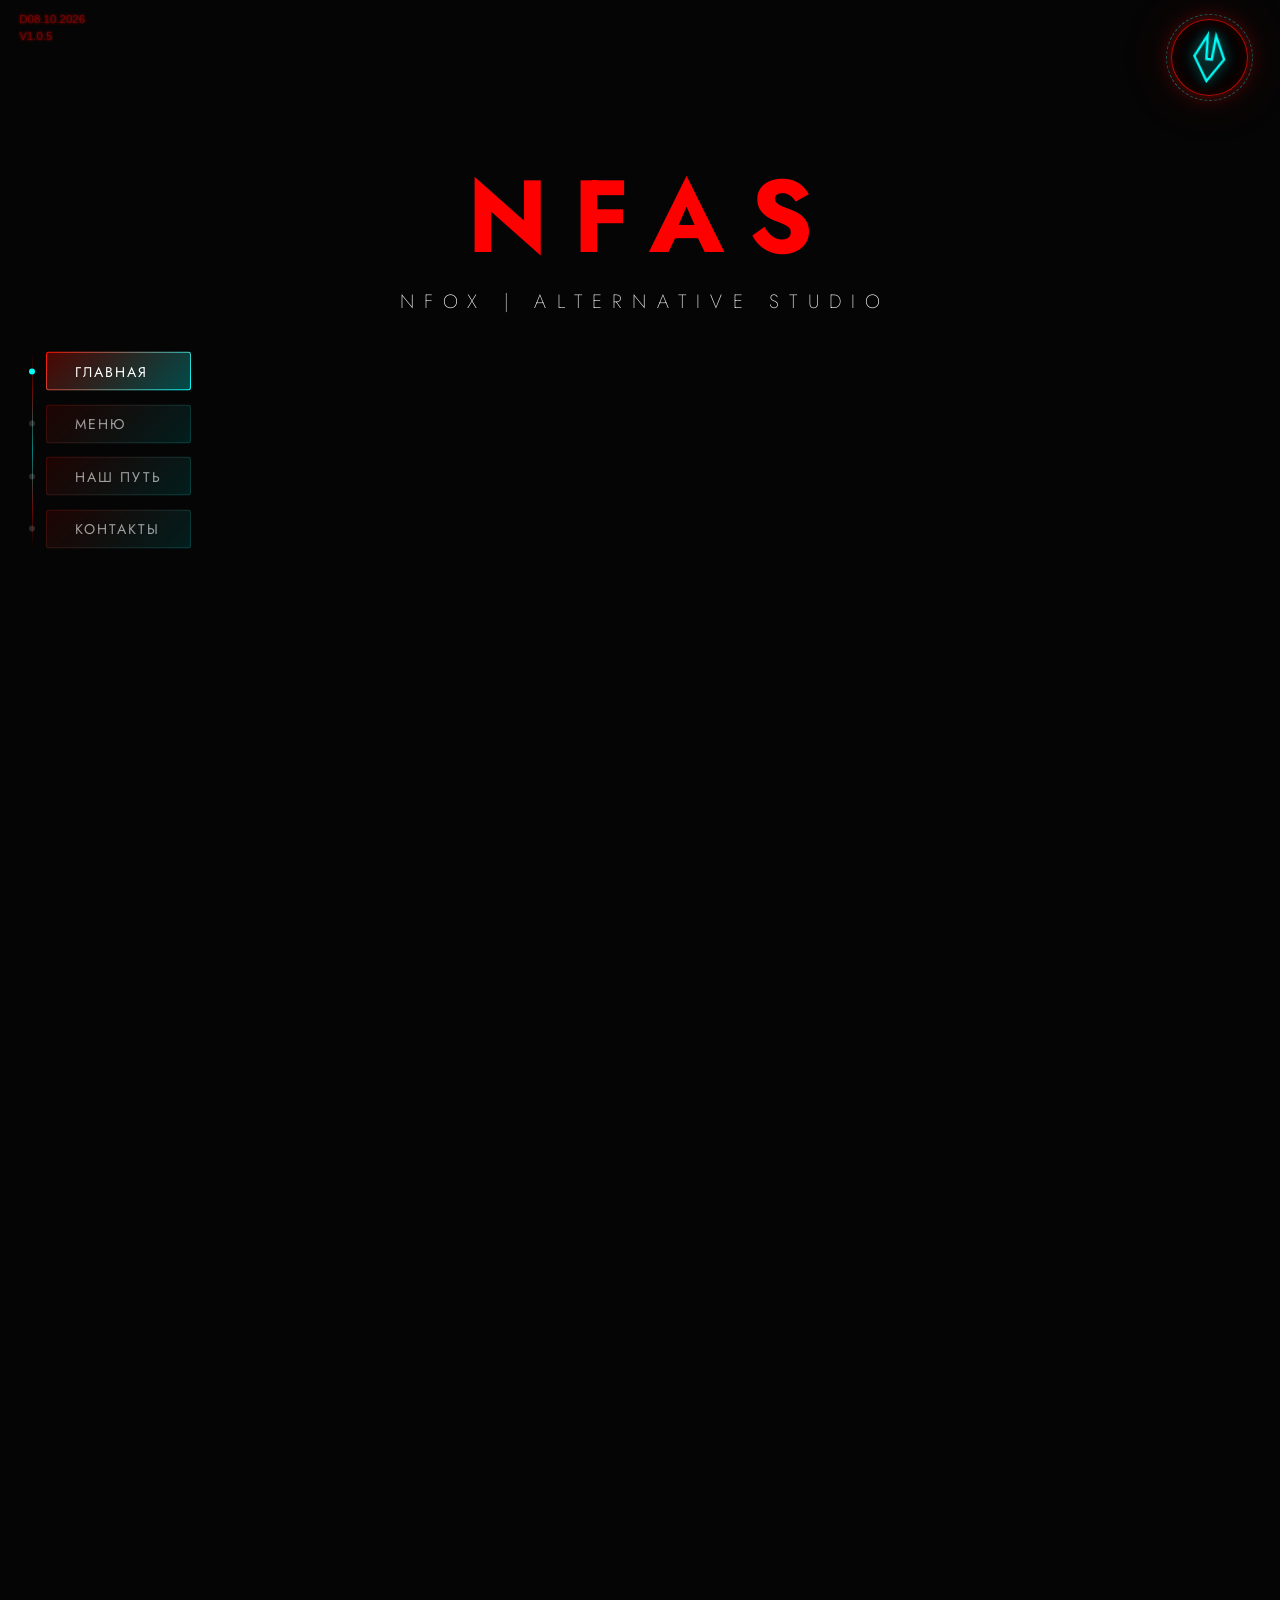
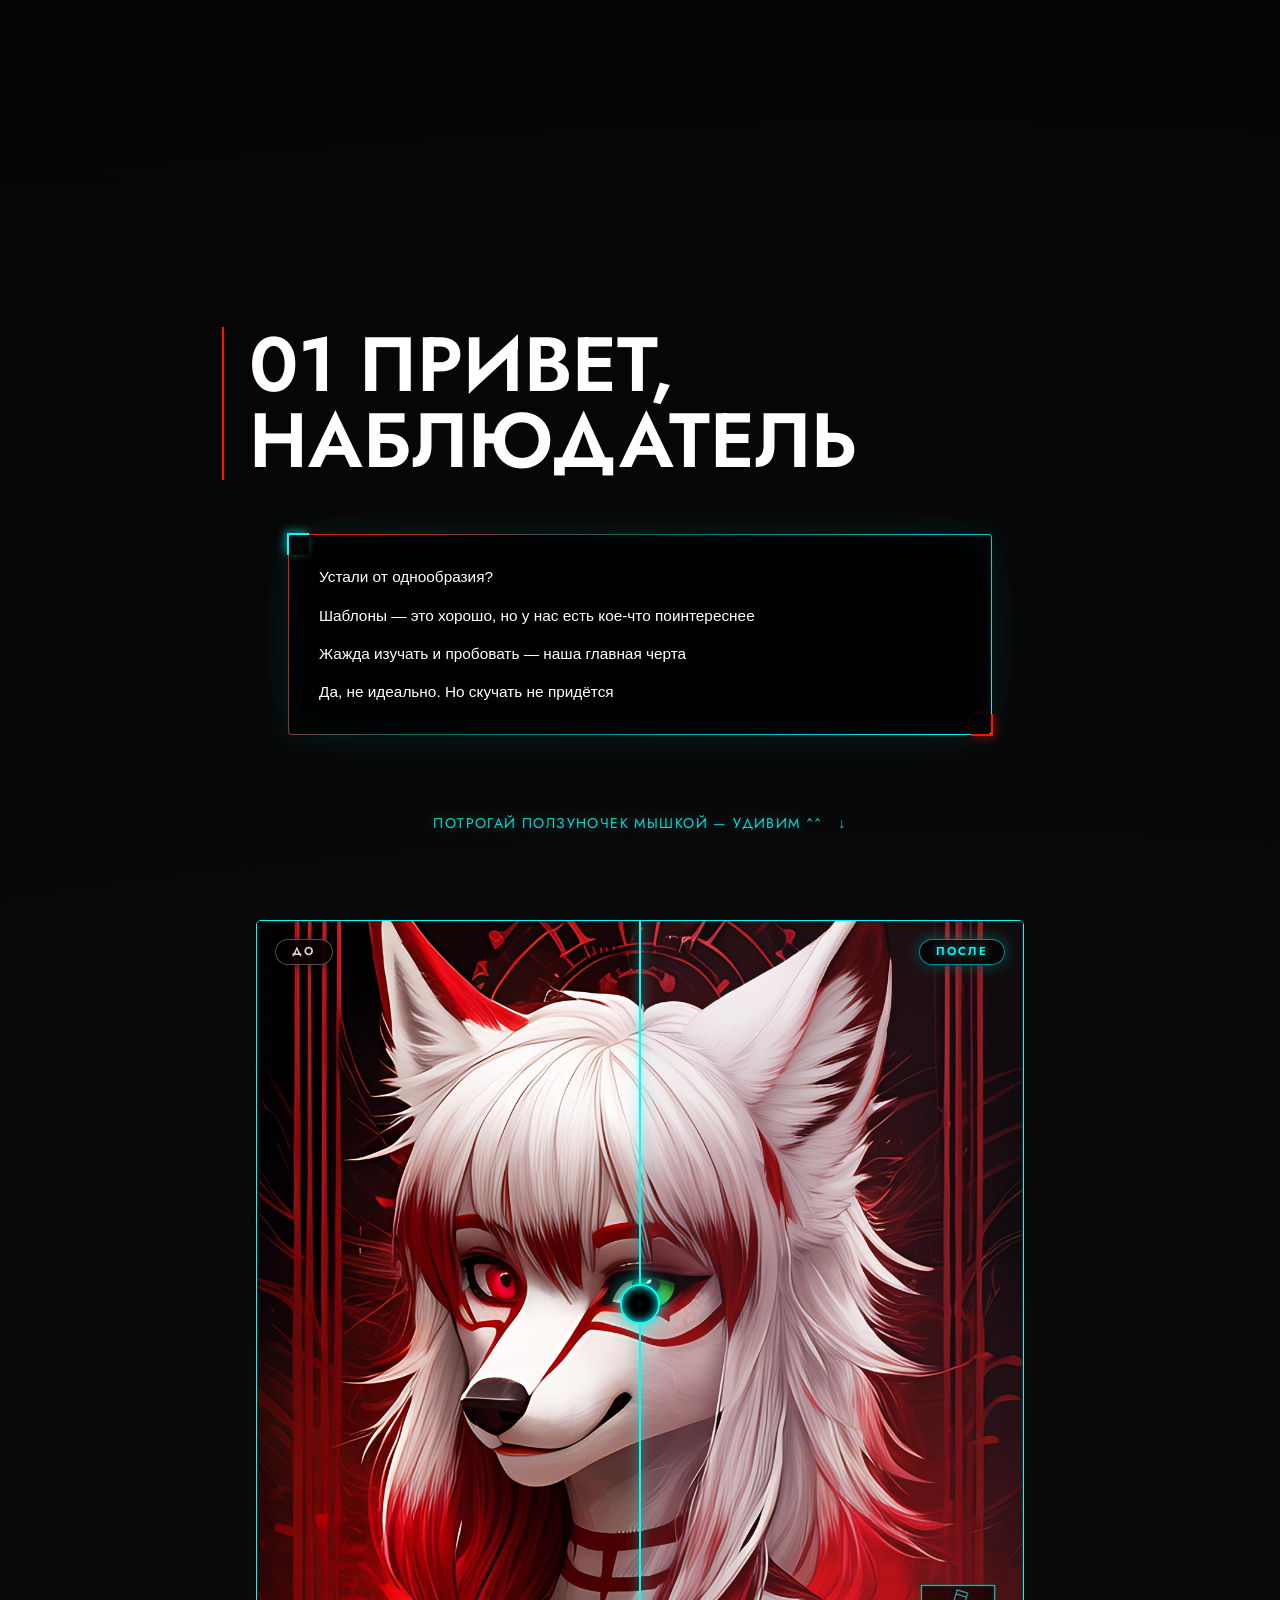
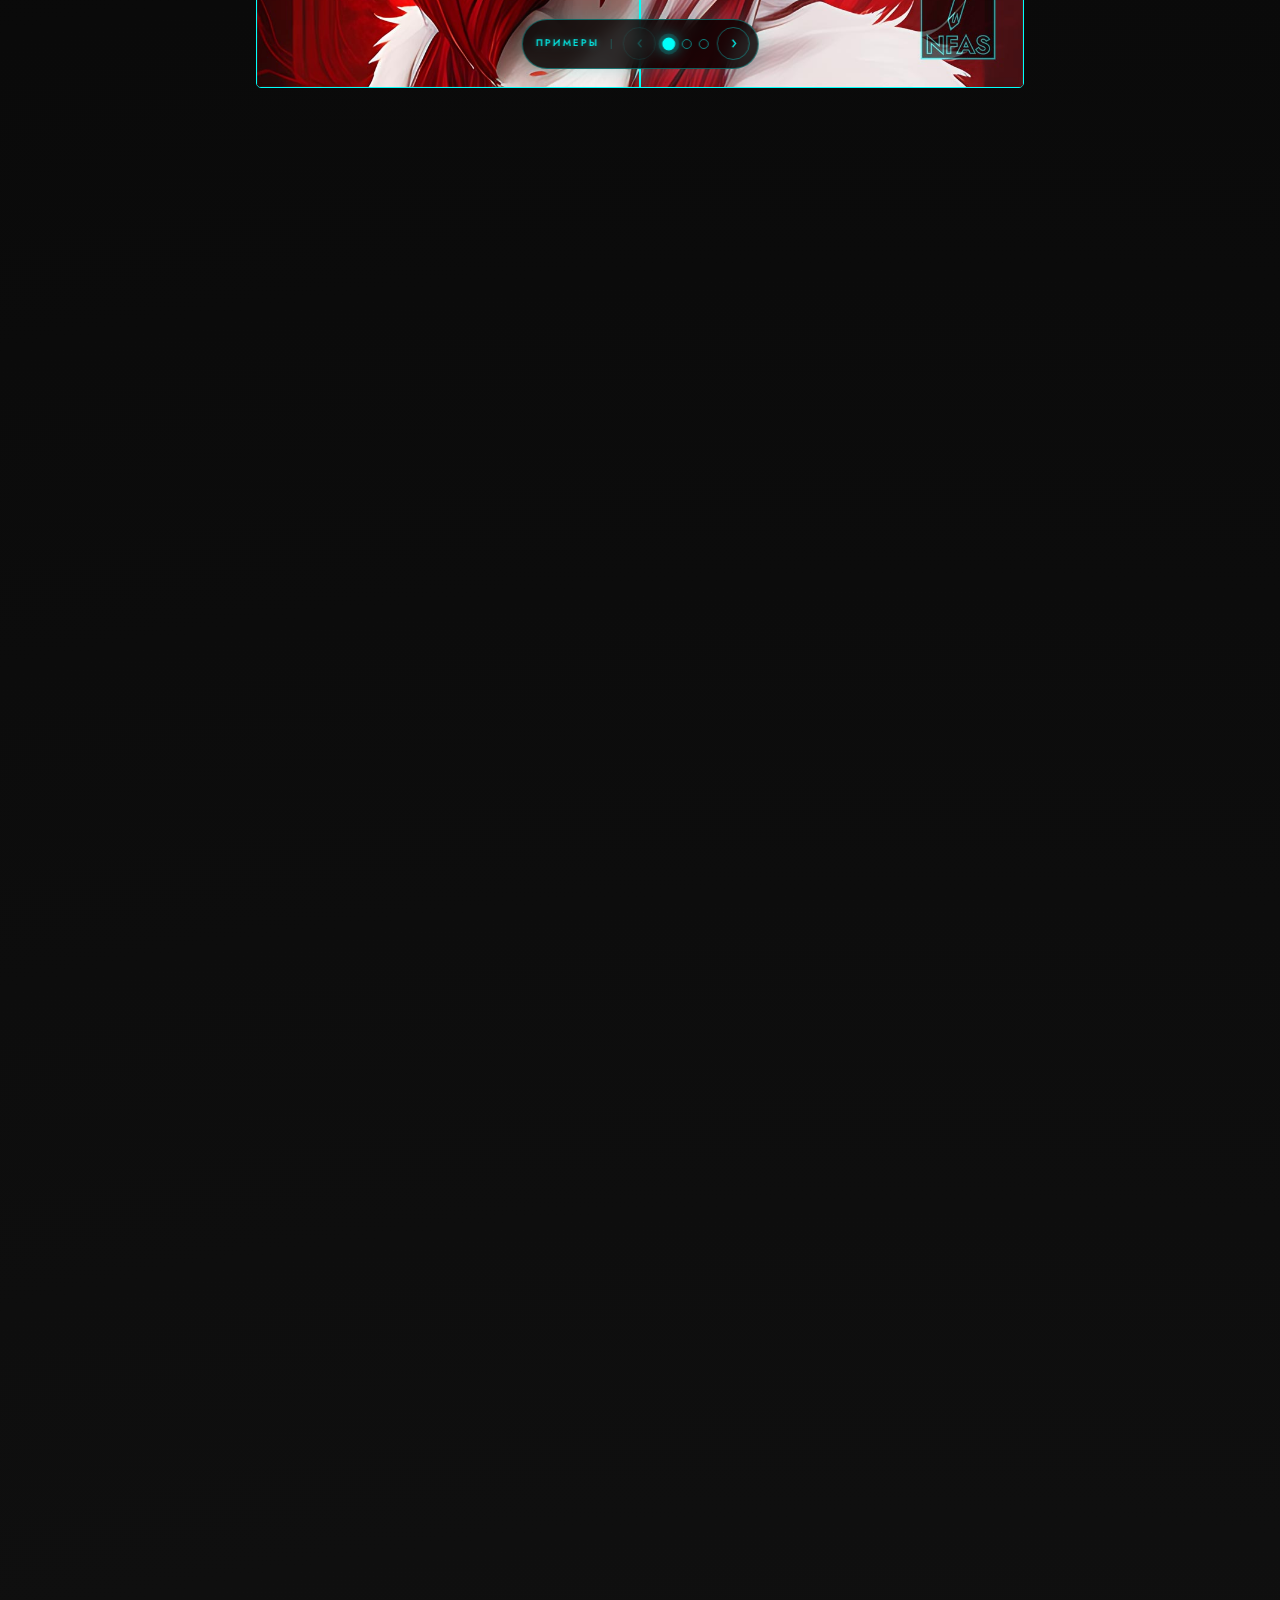
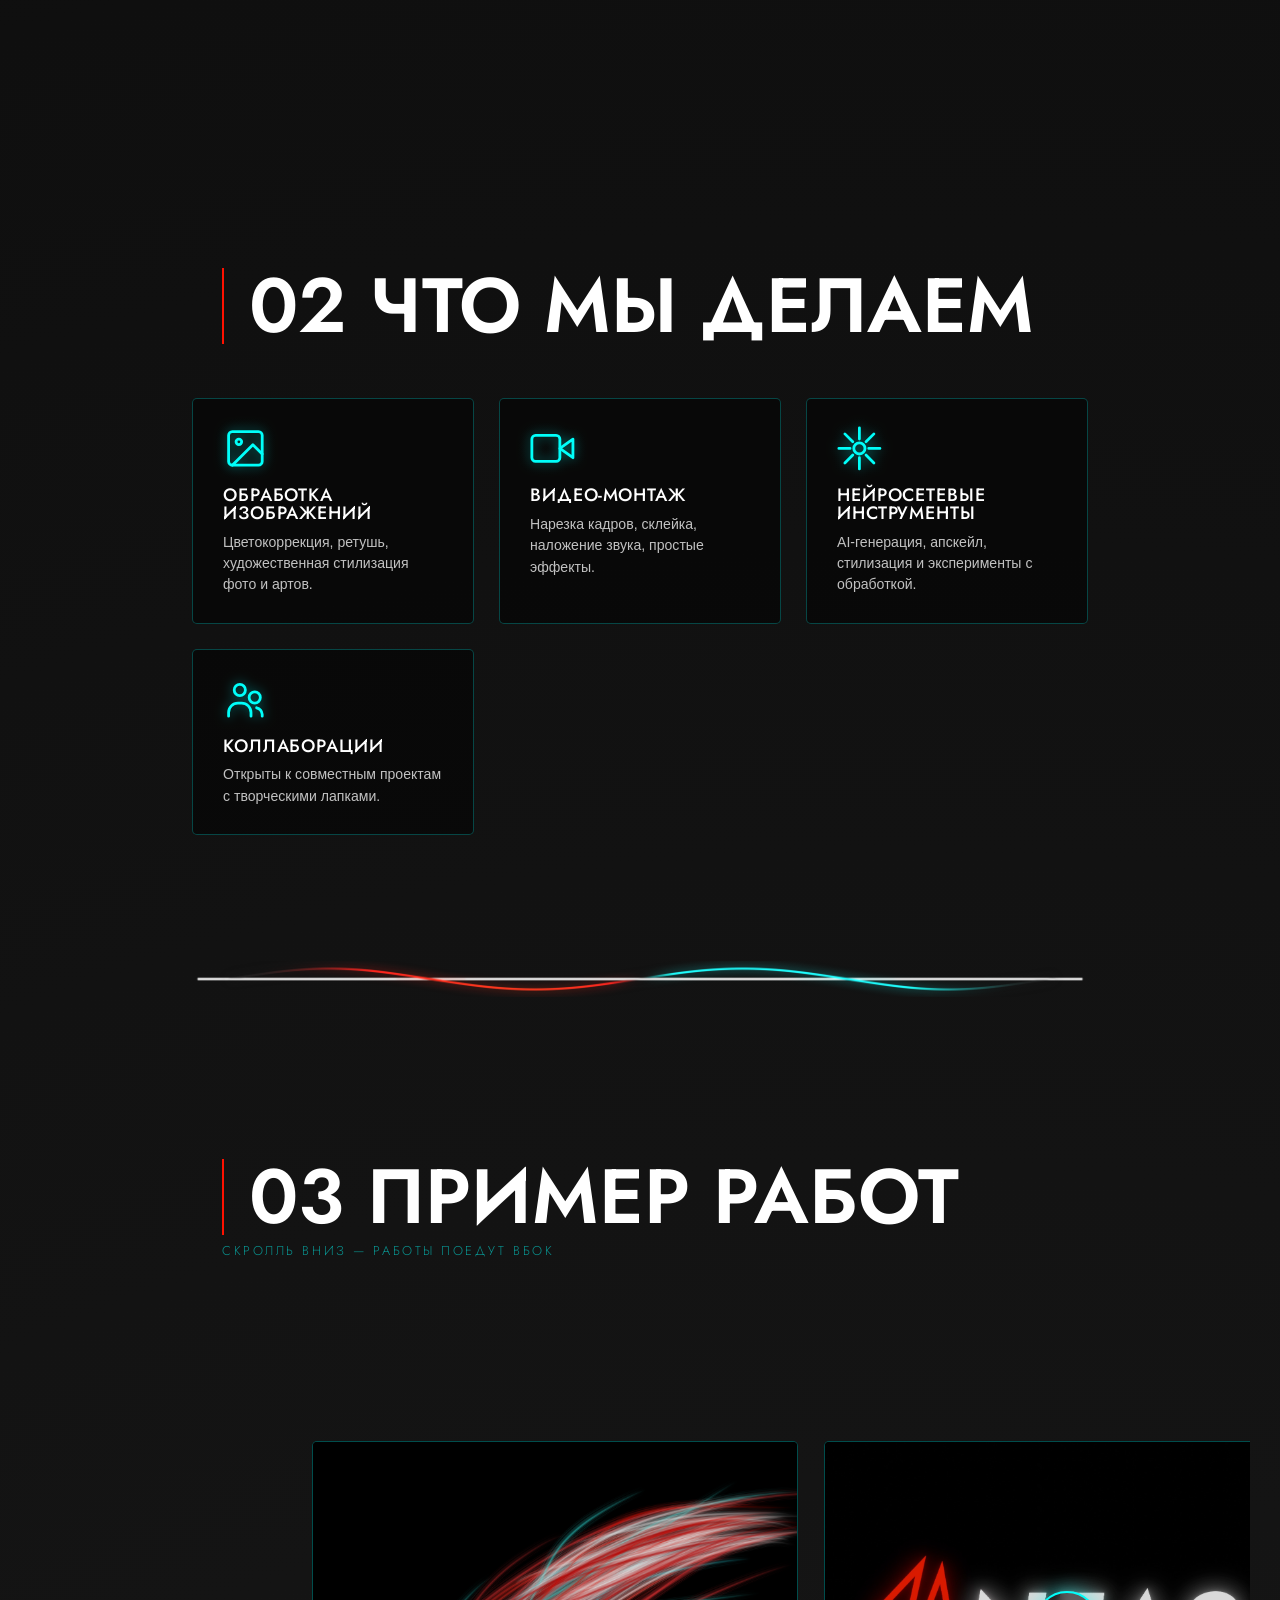
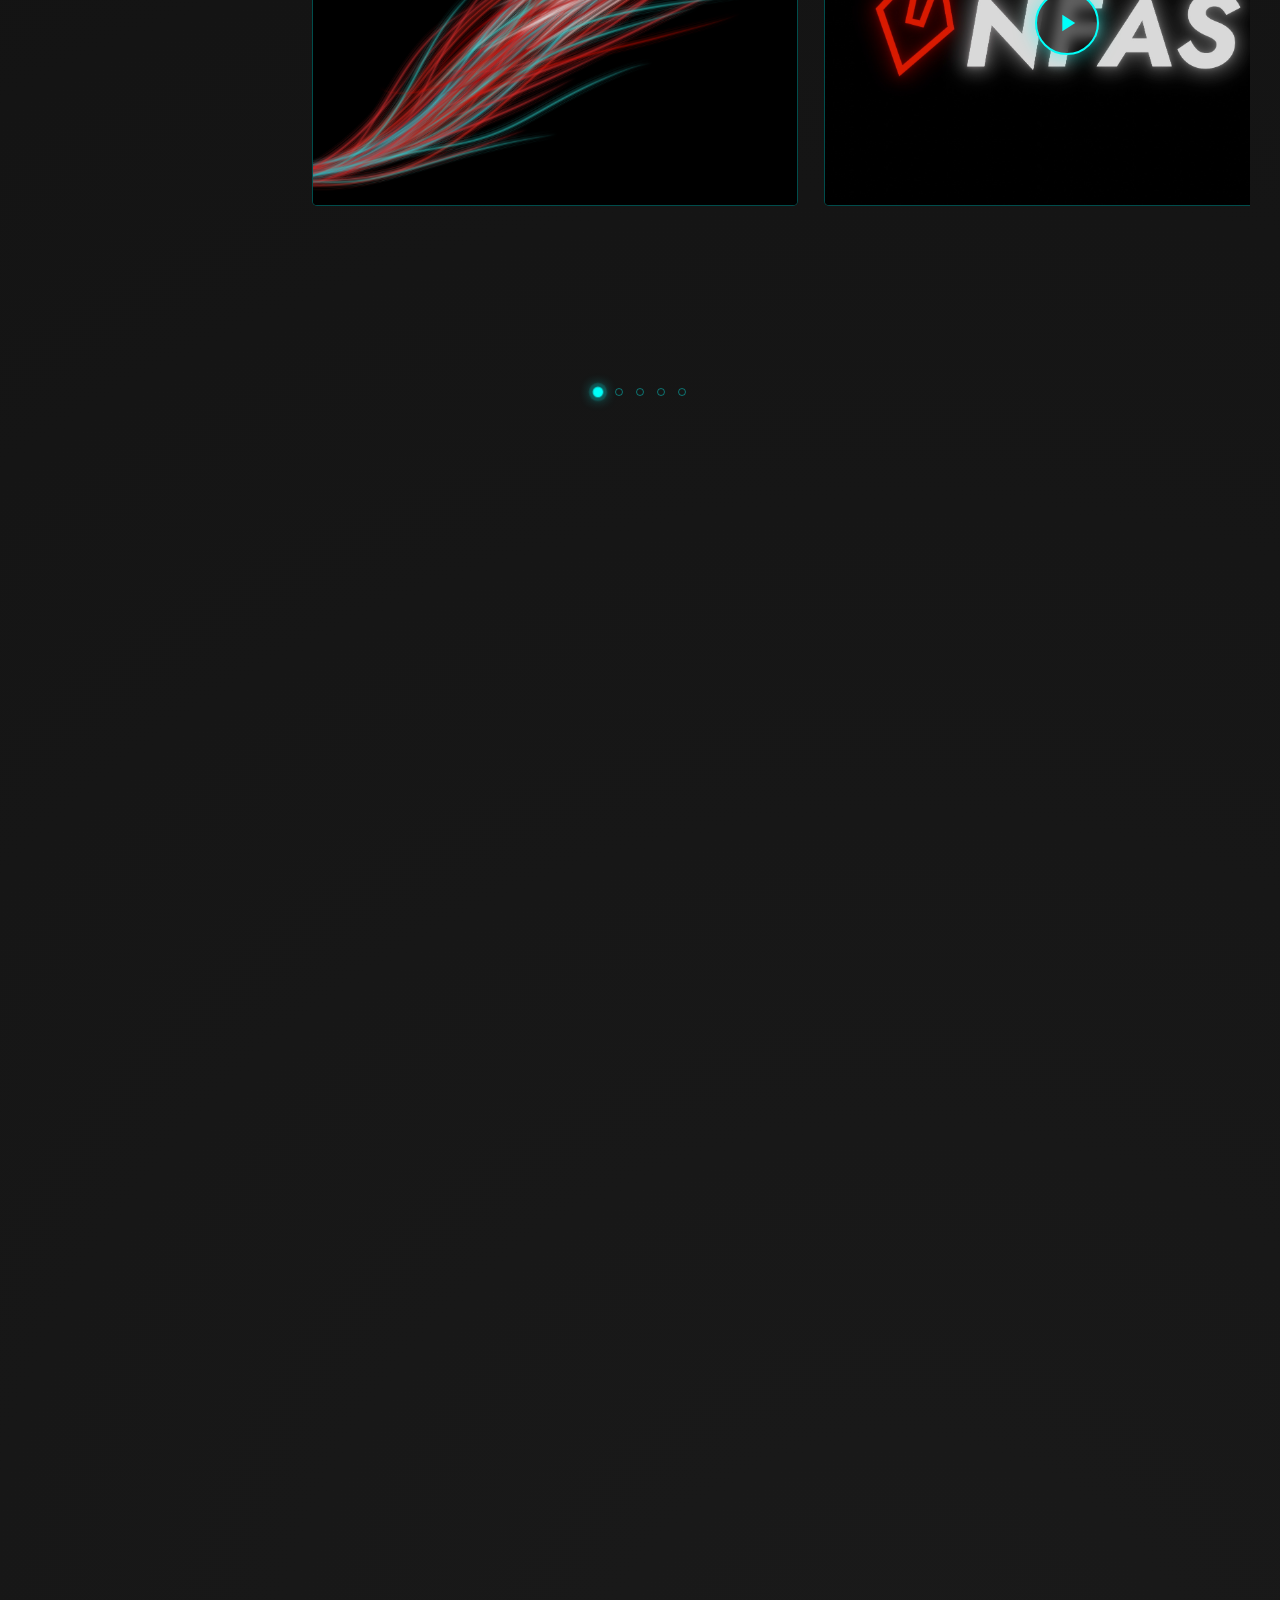
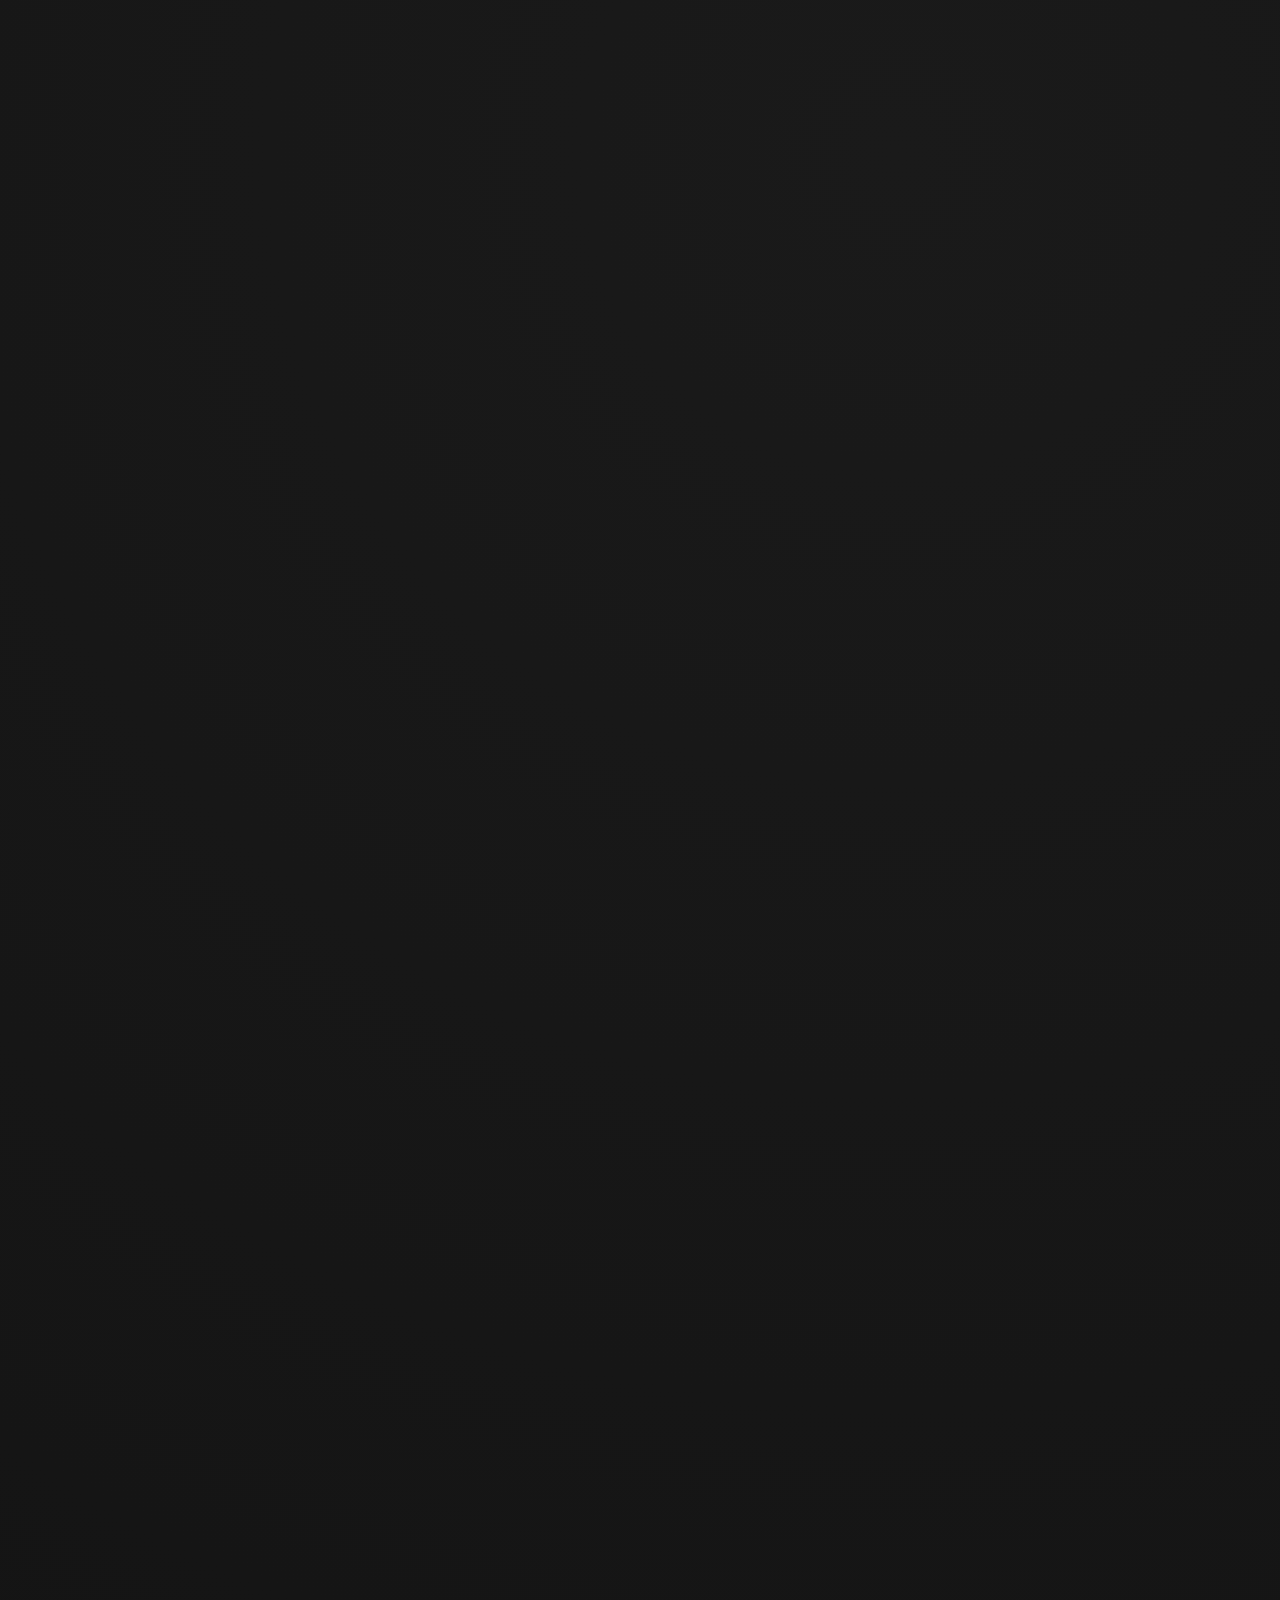
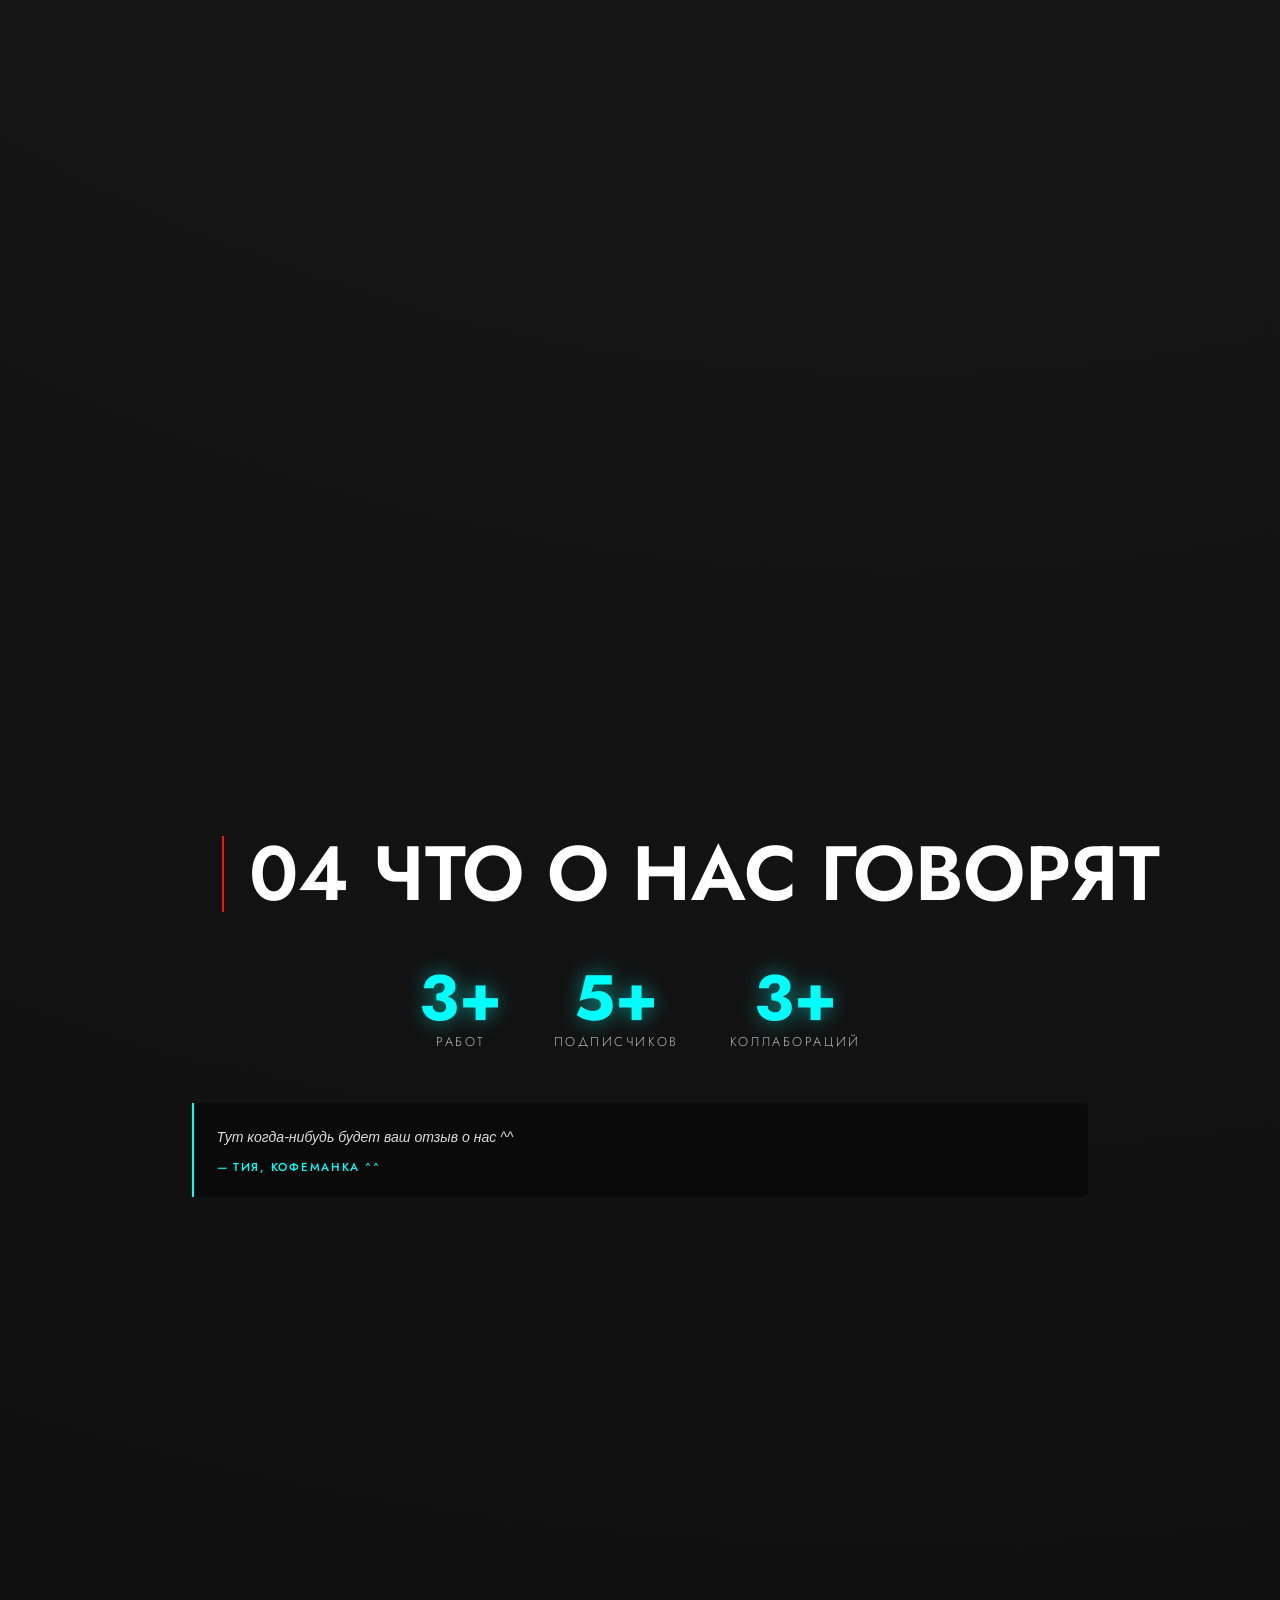
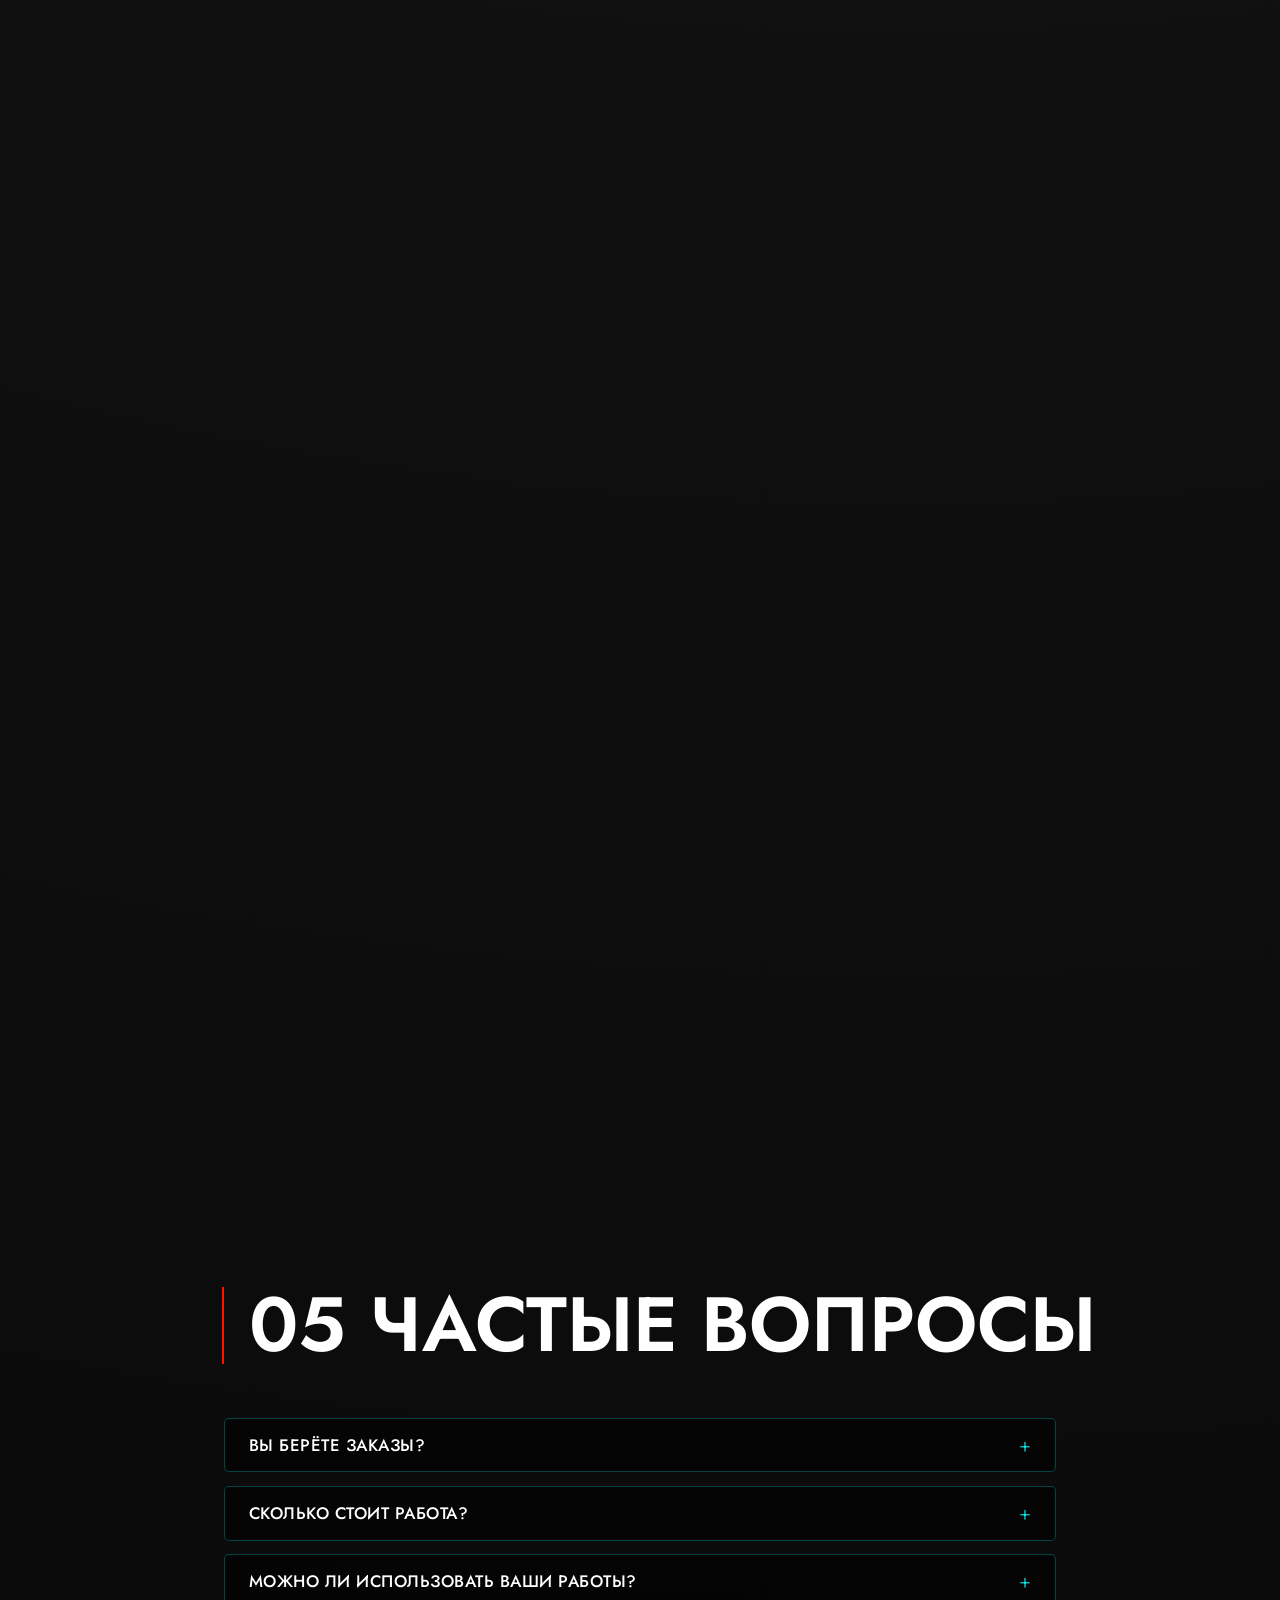
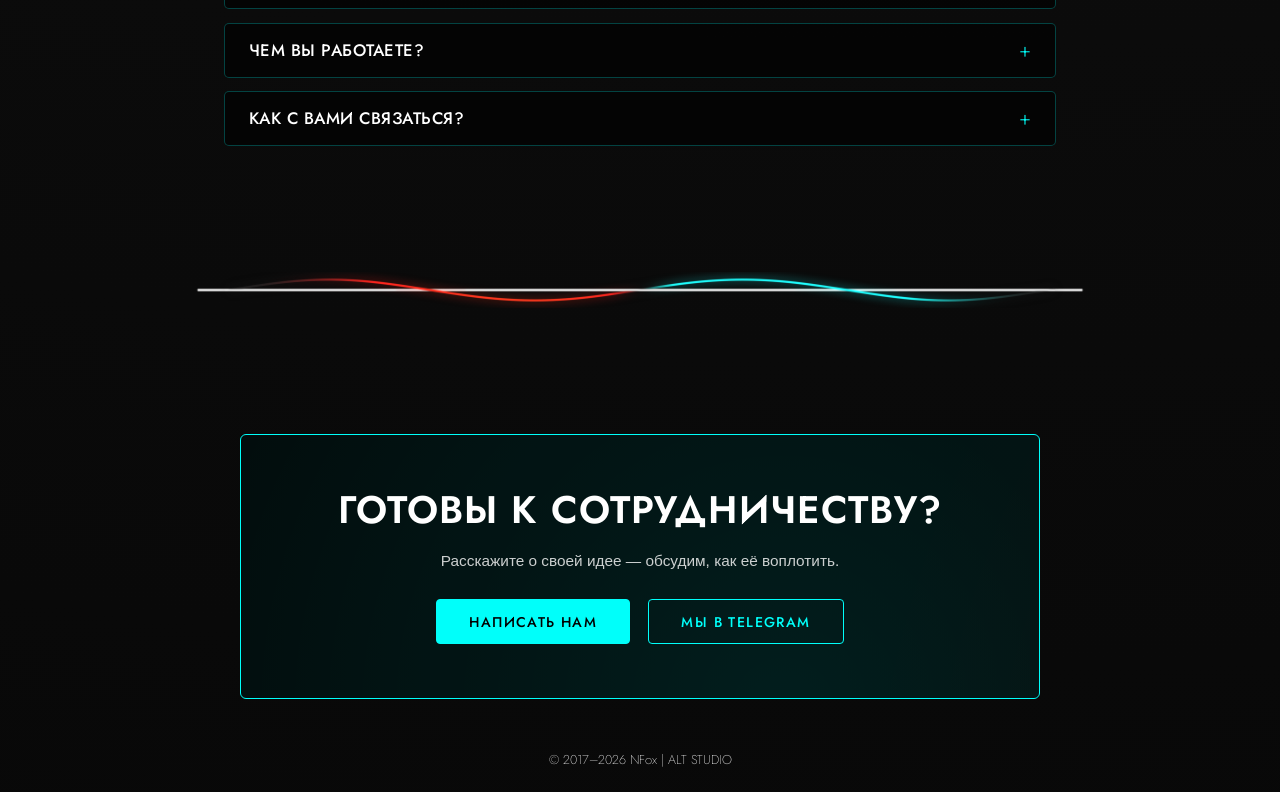
==== commit f954c325: "V1.0.5" ====
--- a/index.html
+++ b/index.html
@@ -50,8 +50,6 @@
 			<div class="slide" data-media-bg="bg/bg3.jpg"></div>
 			<div class="slide" data-media-bg="bg/bg4.jpg"></div>
 		</div>
-		<!-- Слой иероглифов -->
-		<canvas id="hieroglyphs" class="hieroglyphs-canvas" aria-hidden="true"></canvas>
 		<!-- ПЛАШКА ВЕРСИИ -->
 		<div id="plashka_version"></div>
 		<!-- ОБОЛОЧКА СТРАНИЦЫ -->
@@ -342,7 +340,7 @@
 								<details class="faq__item">
 									<summary class="faq__question">Вы берёте заказы?</summary>
 									<div class="faq__answer">
-										<p>Да, мы открыты для заказов и коллабораций. Напишите нам в Telegram или на почту — обсудим детали, сроки и стоимость.</p>
+										<p>Сейчас мы открыты для коллабораций и реквестов. Напишите нам в <a data-cfg="telegram" target="_blank" rel="noopener"><strong data-text="webnameTelegram">Telegram</strong></a> или на <a data-cfg="email" target="_blank" rel="noopener"><strong>почту</strong></a> — обсудим детали и сроки.</p>
 									</div>
 								</details>
 
@@ -370,7 +368,7 @@
 								<details class="faq__item">
 									<summary class="faq__question">Как с вами связаться?</summary>
 									<div class="faq__answer">
-										<p>Удобнее всего — Telegram. Отвечаем в течение дня. Ссылки — в разделе «Контакты» в меню сайта слева.</p>
+										<p>Удобнее всего — <a data-cfg="telegram" target="_blank" rel="noopener"><strong data-text="webnameTelegram">Telegram</strong></a>. Отвечаем в течение дня. Другие ссылки — в разделе <a data-page="contacts" href="/pages/p4/contactus.html">Контакты</a>.</p>
 									</div>
 								</details>
 							</div>
--- a/css/main.css
+++ b/css/main.css
@@ -26,6 +26,8 @@
 	-ms-text-size-adjust: 100%;
 	-moz-text-size-adjust: 100%;
 	-webkit-text-size-adjust: 100%;
+	overflow-x: clip;
+	max-width: 100%;
 }
 
 input,button,textarea{font-family:inherit;}
@@ -174,14 +176,6 @@
 	margin: clamp(20px, 4vh, 50px) auto;    /* ← auto центрирует */
 	
 	flex-shrink: 0;
-}
-
-.vertical_line {
-	border: none;
-	background-color: #FF1100;
-	height: clamp(28px, 4vh, 50px);
-	width: 1px;
-	margin: 0 clamp(6px, 1vw, 15px) 0 clamp(4px, 0.7vw, 10px);
 }
 
 /* ----------------------------------------------------------------------------------------------------------------------- */
@@ -731,4 +725,55 @@
 		bottom: 20px;
 		right: 16px;
 	}
+}
+
+/* ═══════════════════════════════════════════════════════════
+   ССЫЛКИ ВНУТРИ ТЕКСТА (главная страница)
+   ═══════════════════════════════════════════════════════════ */
+
+/* Стилизованные ссылки внутри контентных блоков главной */
+#block_description a,
+.services__item a,
+.faq__answer a,
+.reviews__item a,
+.stats__item a,
+.cta__text a,
+.intro__lead a,
+.hscroll__head a,
+.hscroll__hint a,
+.portfolio__caption a,
+.work-panel__desc a,
+.work-panel__cat a {
+	color: #00FFFA;
+	text-decoration: none;
+	border-bottom: 1px dashed rgba(0, 255, 250, 0.5);
+	transition: color 0.3s ease, border-bottom-color 0.3s ease;
+	cursor: pointer;
+}
+
+#block_description a:hover,
+.services__item a:hover,
+.faq__answer a:hover,
+.reviews__item a:hover,
+.stats__item a:hover,
+.cta__text a:hover,
+.intro__lead a:hover,
+.hscroll__head a:hover,
+.hscroll__hint a:hover,
+.portfolio__caption a:hover,
+.work-panel__desc a:hover,
+.work-panel__cat a:hover {
+	color: #fff;
+	border-bottom-color: #00FFFA;
+	border-bottom-style: solid;
+}
+
+/* Уважаем prefers-reduced-motion */
+@media (prefers-reduced-motion: reduce) {
+	#block_description a,
+	.services__item a,
+	.faq__answer a,
+	.reviews__item a {
+		transition: none;
+	}
 }
--- a/css/index.css
+++ b/css/index.css
@@ -1,18 +1,4 @@
 /* СТИЛЬ ГЛАВНОЙ СТРАНИЦЫ */
-
-/* Картинки */
-.item_image {
-	transition: transform .5s, border-radius .5s;
-	border: 2px solid rgba(255, 255, 255, .3);
-	border-radius: 5px;
-	width: clamp(36px, 3vw, 50px);
-	margin: clamp(8px, 1vw, 15px);
-}
-
-.item_image:hover {
-	transform: scale(1.6);
-	border-radius: 50px;
-}
 
 /* СРАВНЕНИЕ ДО/ПОСЛЕ */
 .compare {
@@ -88,42 +74,6 @@
 	color: #00FFFA;
 	z-index: 1;
 	filter: drop-shadow(0 0 4px #00FFFA);
-}
-
-/* ЛИНКИ */
-.block_links {
-	display: flex;
-	flex-direction: column;
-	align-items: center;
-}
-
-.item {
-	transition: box-shadow 1s, text-shadow .5s ease-out 0s;
-	display: flex;
-	align-items: center;
-	border: 1px solid #00FFFA;
-	background-color: #000;
-	width: 100%;
-	max-width: clamp(280px, 40vw, 512px);
-	padding: clamp(2px, 0.3vw, 5px);
-	margin: clamp(10px, 1.5vh, 20px) 0;
-}
-
-.item:hover {
-	box-shadow: 0 0 15px #00FFFA;
-	text-shadow: 0 0 10px #fff;
-}
-
-.item span {
-	font-family: Jost, "Helvetica Neue", Helvetica, sans-serif;
-	font-size: clamp(12px, 1.4vw, 24px);
-	font-weight: 300;
-	text-transform: uppercase;
-	font-style: normal;
-	color: #fff;
-	letter-spacing: clamp(1px, 0.2vw, 3px);
-	padding-left: clamp(1px, 0.2vw, 3px);
-	margin: 0 auto;
 }
 
 /* ГОРИЗОНТАЛЬНАЯ ГАЛЕРЕЯ */
--- a/css/fonts.css
+++ b/css/fonts.css
@@ -46,28 +46,28 @@
 /* Jost */
 @font-face {
 	font-family: 'Jost';
-	src:url('../fonts/Jost/Jost-100-Hairline.ttf') format('truetype');
+	src:url('../fonts/Jost/Jost-100-Thin.ttf') format('truetype');
 	font-weight: 100;
 	font-style: normal;
 }
 
 @font-face {
 	font-family: 'Jost';
-	src:url('../fonts/Jost/Jost-100-HairlineItalic.ttf') format('truetype');
+	src:url('../fonts/Jost/Jost-100-ThinItalic.ttf') format('truetype');
 	font-weight: 100;
 	font-style: italic;
 }
 
 @font-face {
 	font-family: 'Jost';
-	src:url('../fonts/Jost/Jost-200-Thin.ttf') format('truetype');
+	src:url('../fonts/Jost/Jost-200-ExtraLight.ttf') format('truetype');
 	font-weight: 200;
 	font-style: normal;
 }
 
 @font-face {
 	font-family: 'Jost';
-	src:url('../fonts/Jost/Jost-200-ThinItalic.ttf') format('truetype');
+	src:url('../fonts/Jost/Jost-200-ExtraLightItalic.ttf') format('truetype');
 	font-weight: 200;
 	font-style: italic;
 }
@@ -88,14 +88,14 @@
 
 @font-face {
 	font-family: 'Jost';
-	src:url('../fonts/Jost/Jost-400-Book.ttf') format('truetype');
+	src:url('../fonts/Jost/Jost-400-Regular.ttf') format('truetype');
 	font-weight: 400;
 	font-style: normal;
 }
 
 @font-face {
 	font-family: 'Jost';
-	src:url('../fonts/Jost/Jost-400-BookItalic.ttf') format('truetype');
+	src:url('../fonts/Jost/Jost-400-Italic.ttf') format('truetype');
 	font-weight: 400;
 	font-style: italic;
 }
@@ -116,14 +116,14 @@
 
 @font-face {
 	font-family: 'Jost';
-	src:url('../fonts/Jost/Jost-600-Semi.ttf') format('truetype');
+	src:url('../fonts/Jost/Jost-600-SemiBold.ttf') format('truetype');
 	font-weight: 600;
 	font-style: normal;
 }
 
 @font-face {
 	font-family: 'Jost';
-	src:url('../fonts/Jost/Jost-600-SemiItalic.ttf') format('truetype');
+	src:url('../fonts/Jost/Jost-600-SemiBoldItalic.ttf') format('truetype');
 	font-weight: 600;
 	font-style: italic;
 }
@@ -144,14 +144,14 @@
 
 @font-face {
 	font-family: 'Jost';
-	src:url('../fonts/Jost/Jost-800-Heavy.ttf') format('truetype');
+	src:url('../fonts/Jost/Jost-800-ExtraBold.ttf') format('truetype');
 	font-weight: 800;
 	font-style: normal;
 }
 
 @font-face {
 	font-family: 'Jost';
-	src:url('../fonts/Jost/Jost-800-HeavyItalic.ttf') format('truetype');
+	src:url('../fonts/Jost/Jost-800-ExtraBoldItalic.ttf') format('truetype');
 	font-weight: 800;
 	font-style: italic;
 }
--- a/css/adaptive.css
+++ b/css/adaptive.css
@@ -53,7 +53,7 @@
 /* 1. СТРАХОВКА ОТ ГОРИЗОНТАЛЬНОГО СКРОЛЛА — на всю мобилку */
 @media (max-width: 900px) {
 	html, body {
-		overflow-x: hidden;
+		overflow-x: clip;
 		max-width: 100%;
 	}
 }
@@ -151,6 +151,7 @@
 		padding-left: clamp(16px, 5vw, 28px);   /* аккуратный отступ слева */
 		padding-right: clamp(16px, 5vw, 28px);  /* и справа, чтобы не касалось края */
 		box-sizing: border-box;
+		margin-top: clamp(200px, 80vh, 1000px);
 	}
 
 	.text_caption h2 {
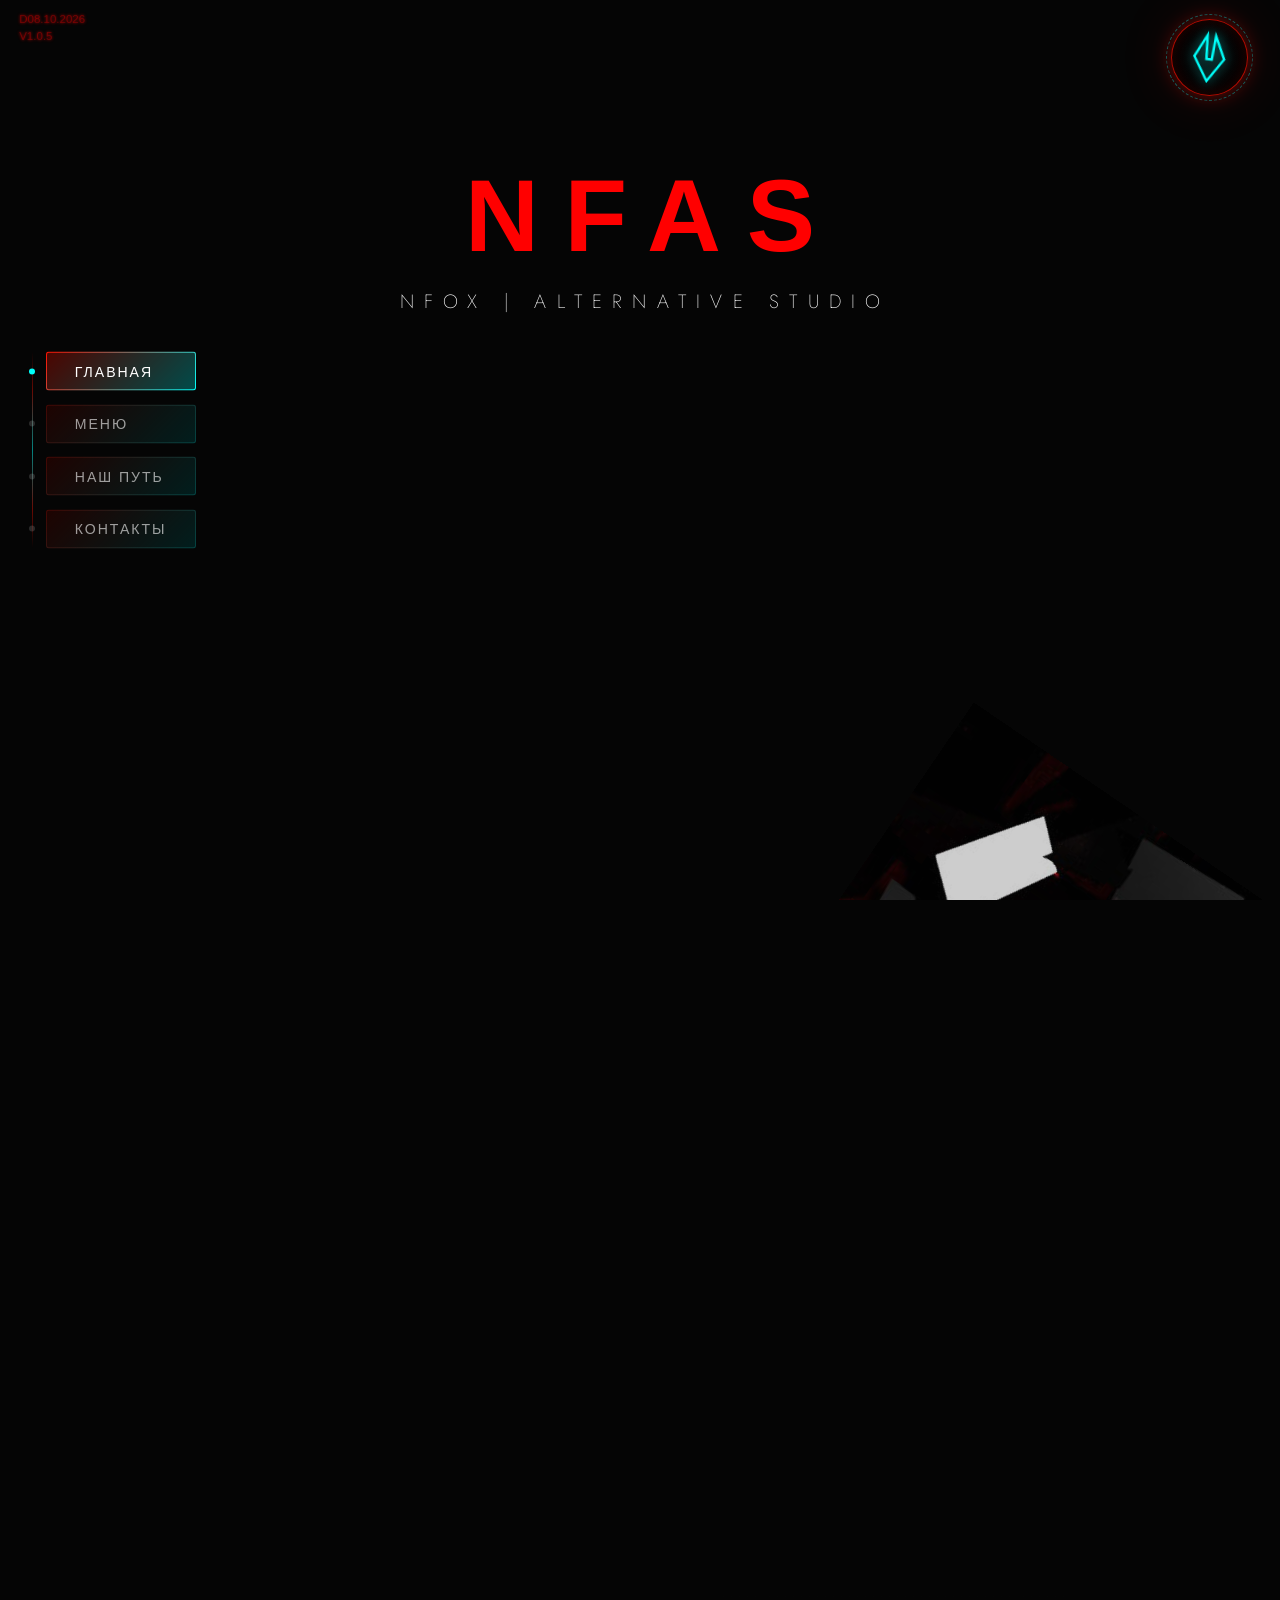
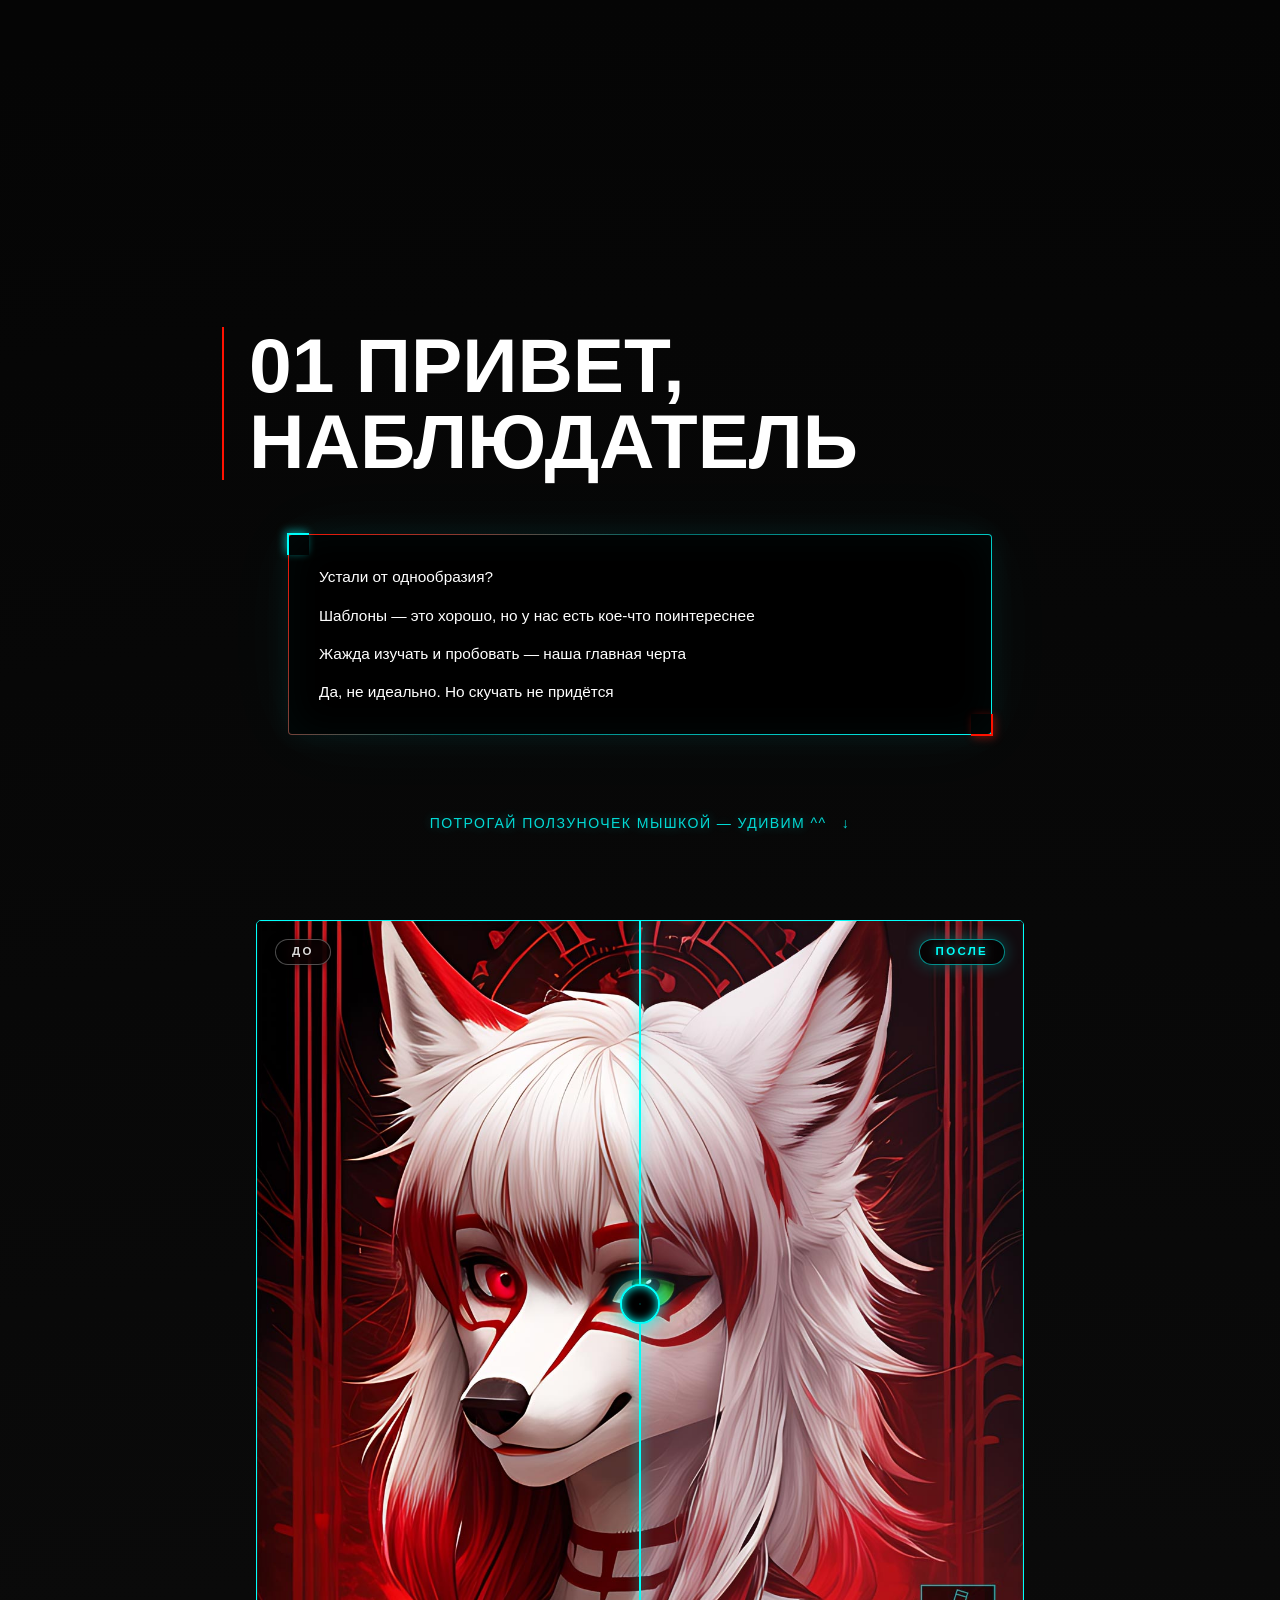
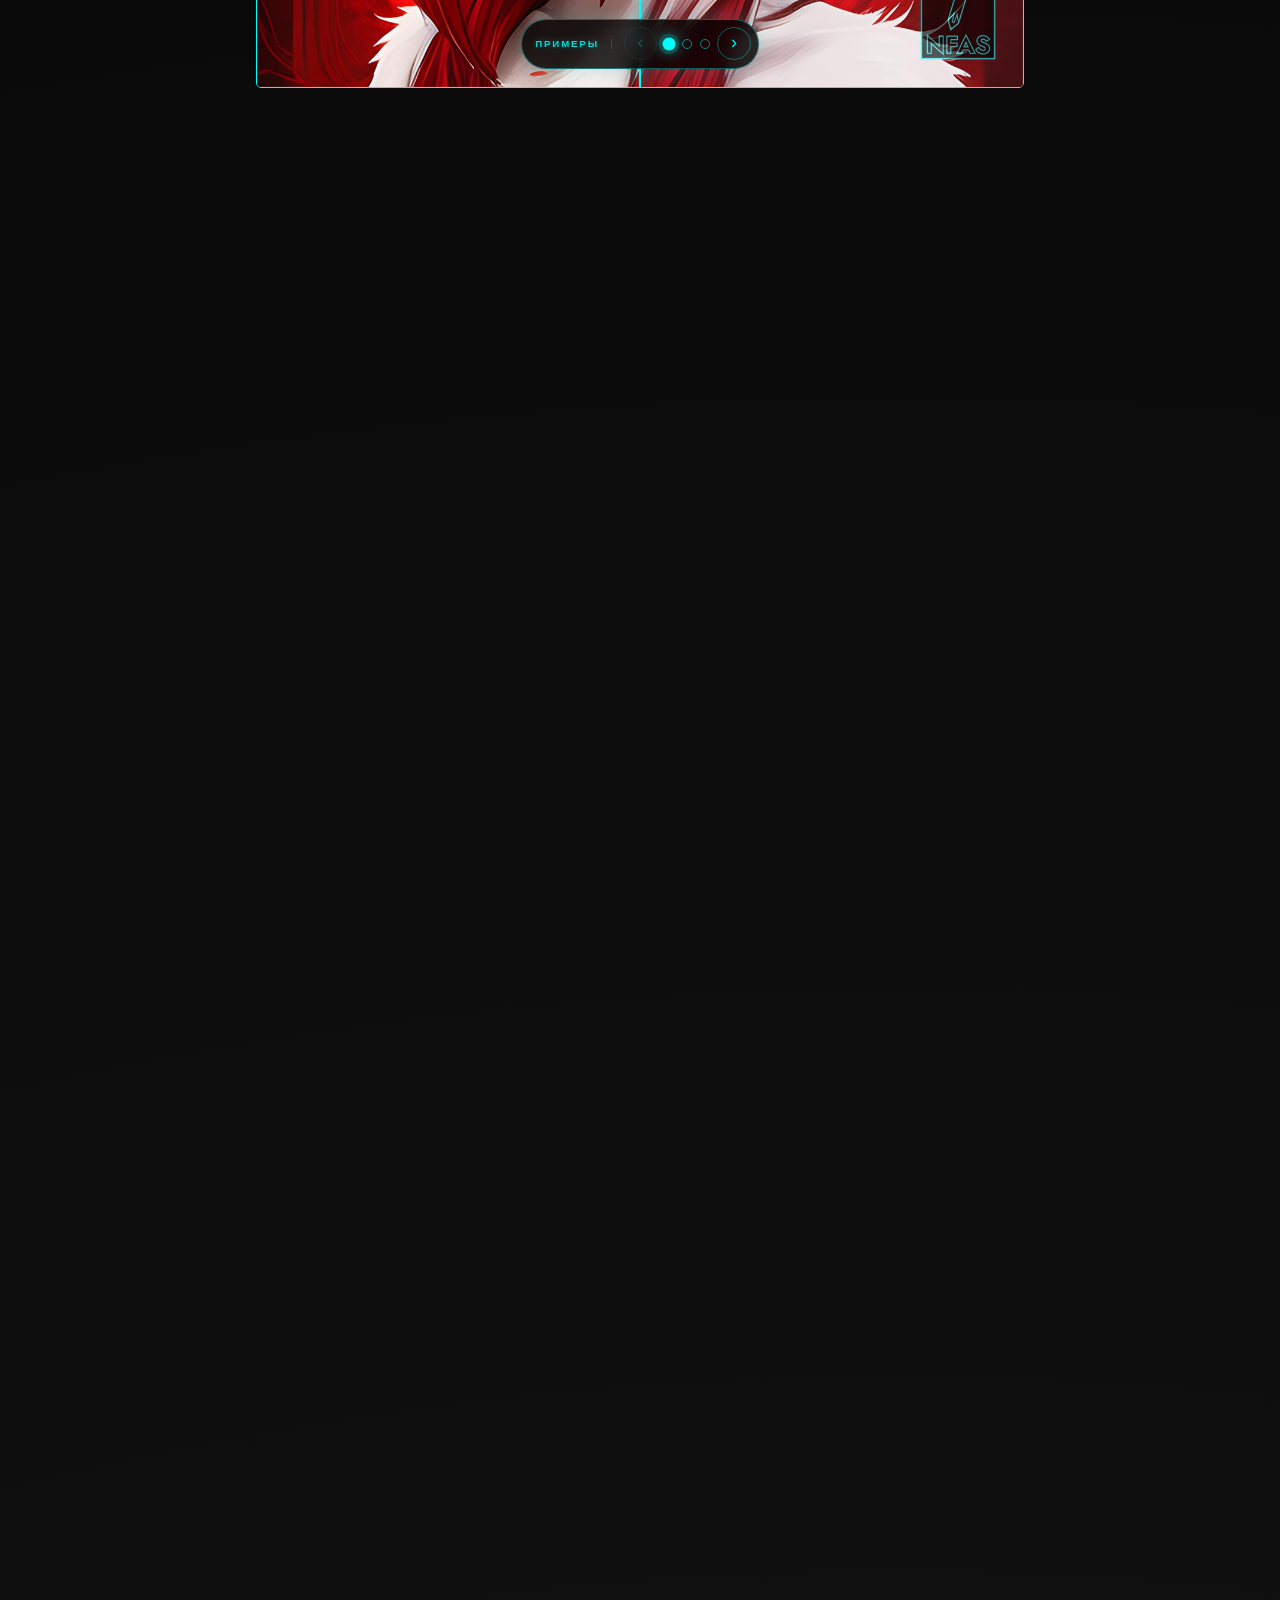
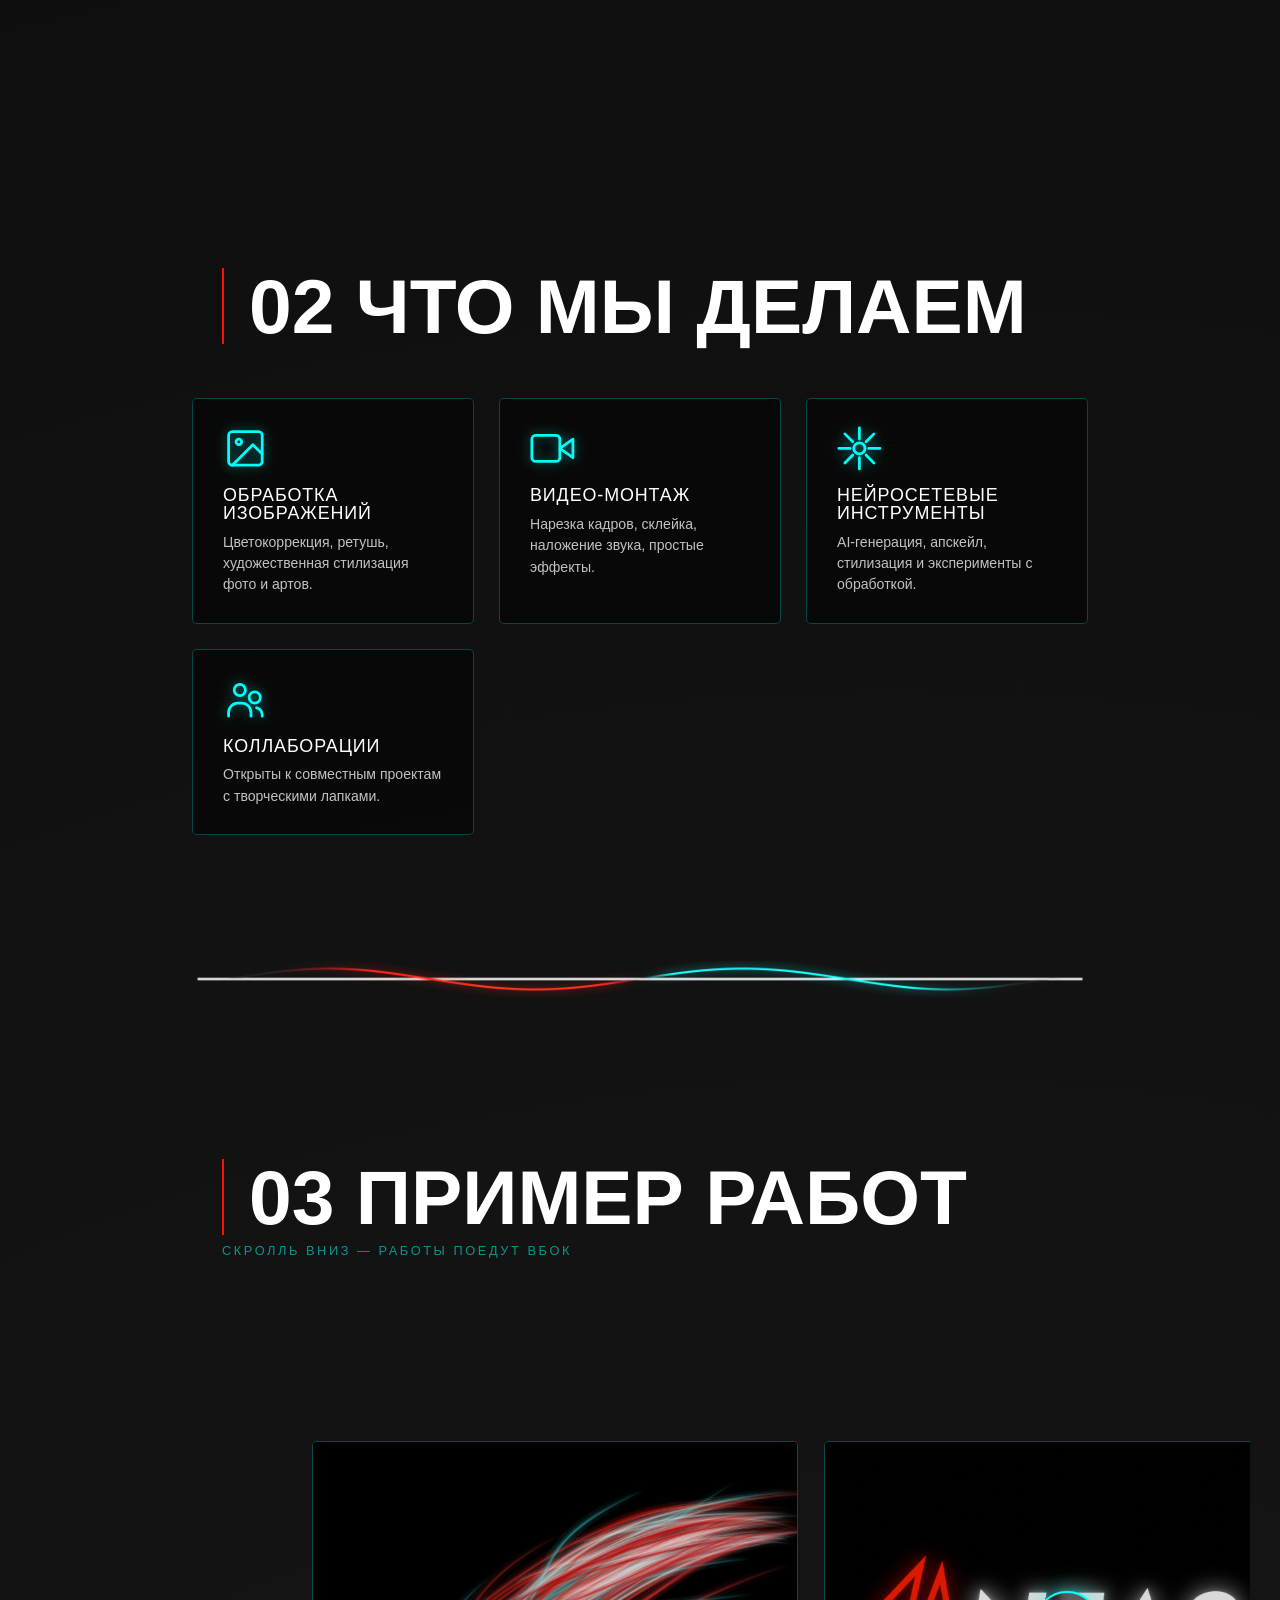
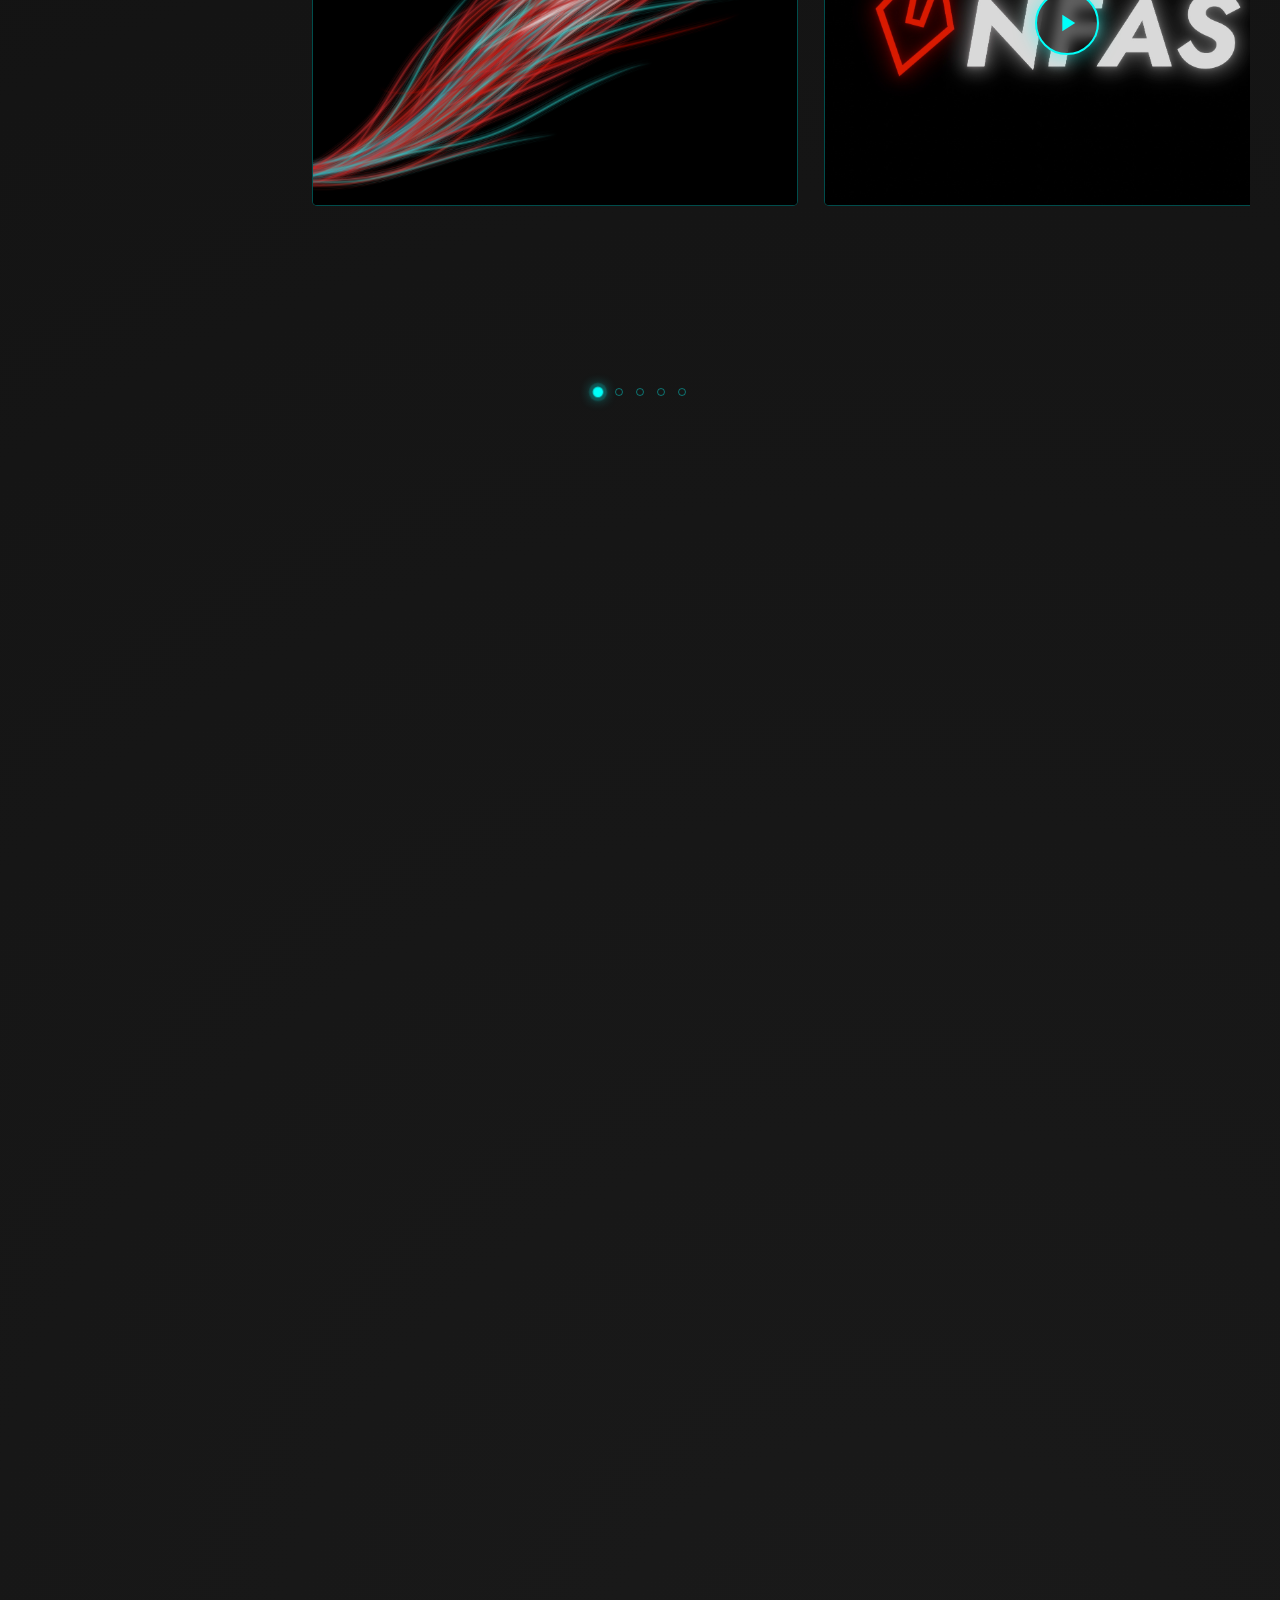
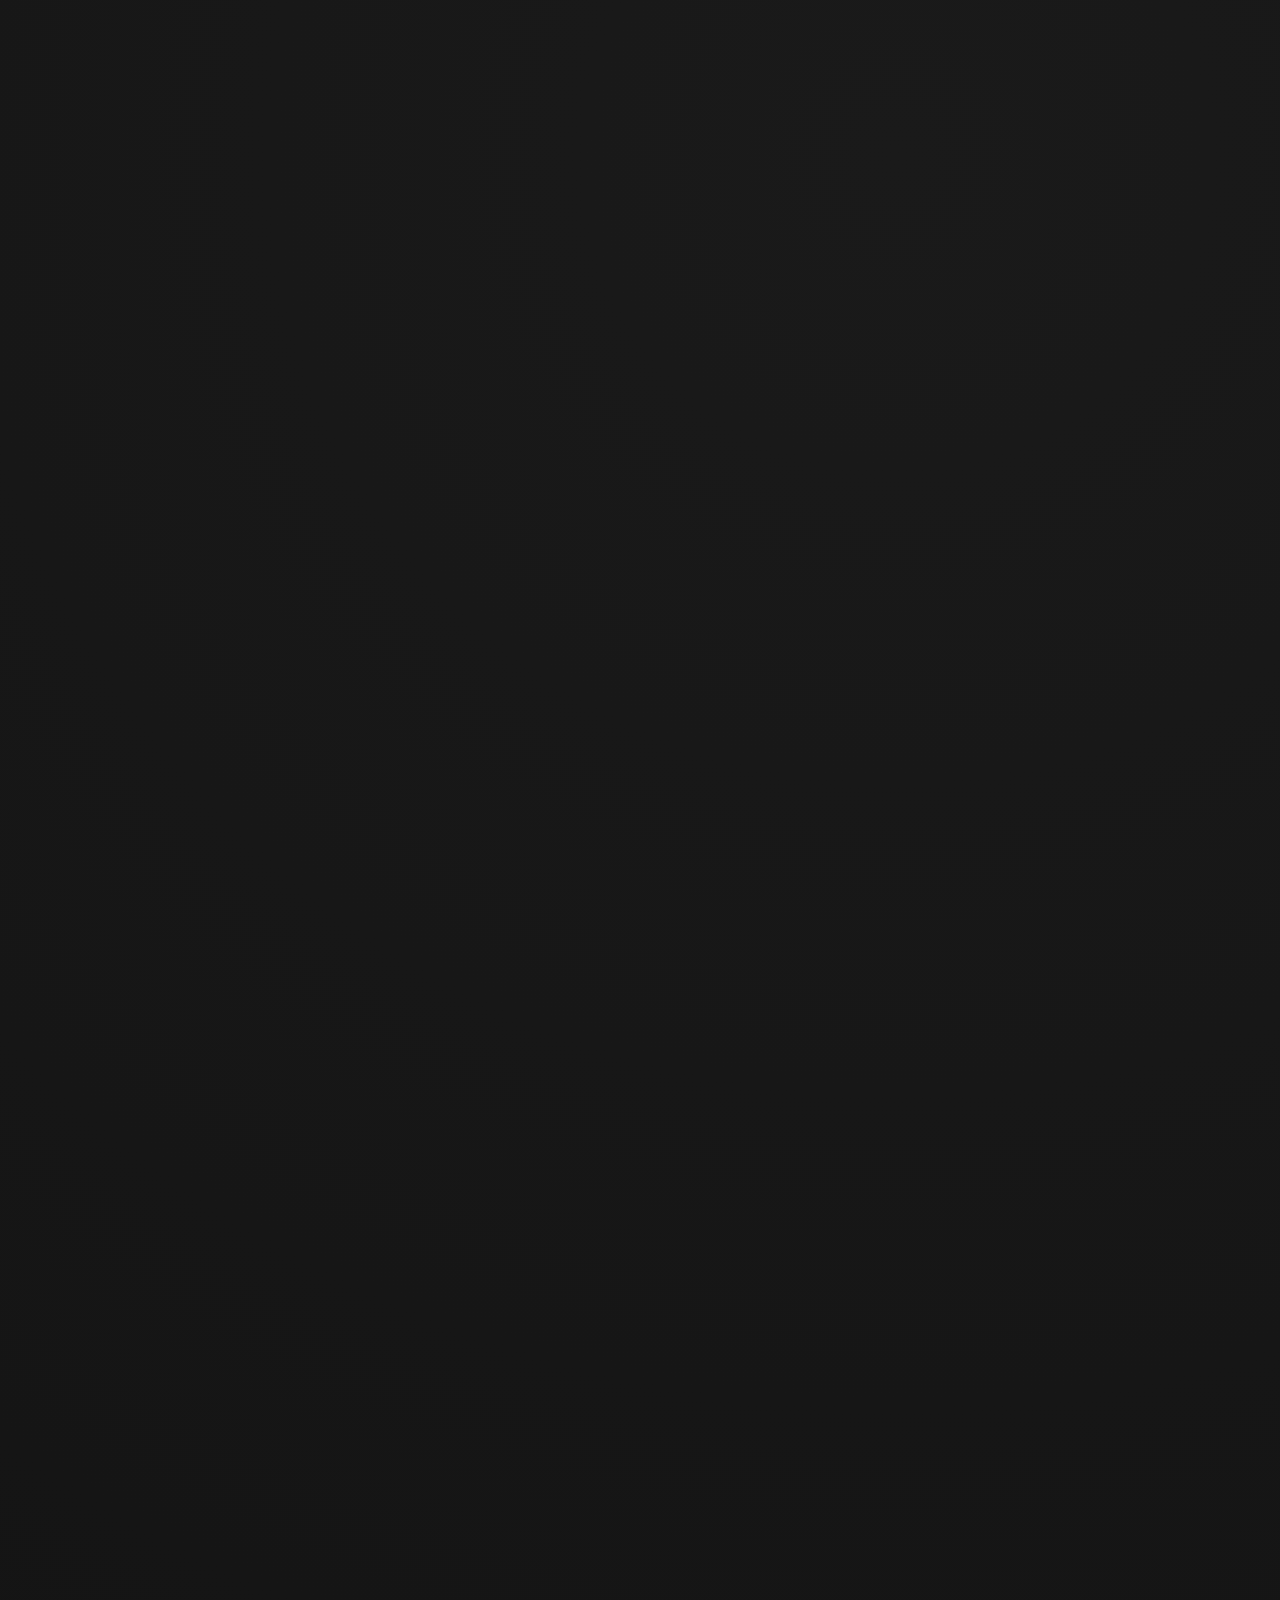
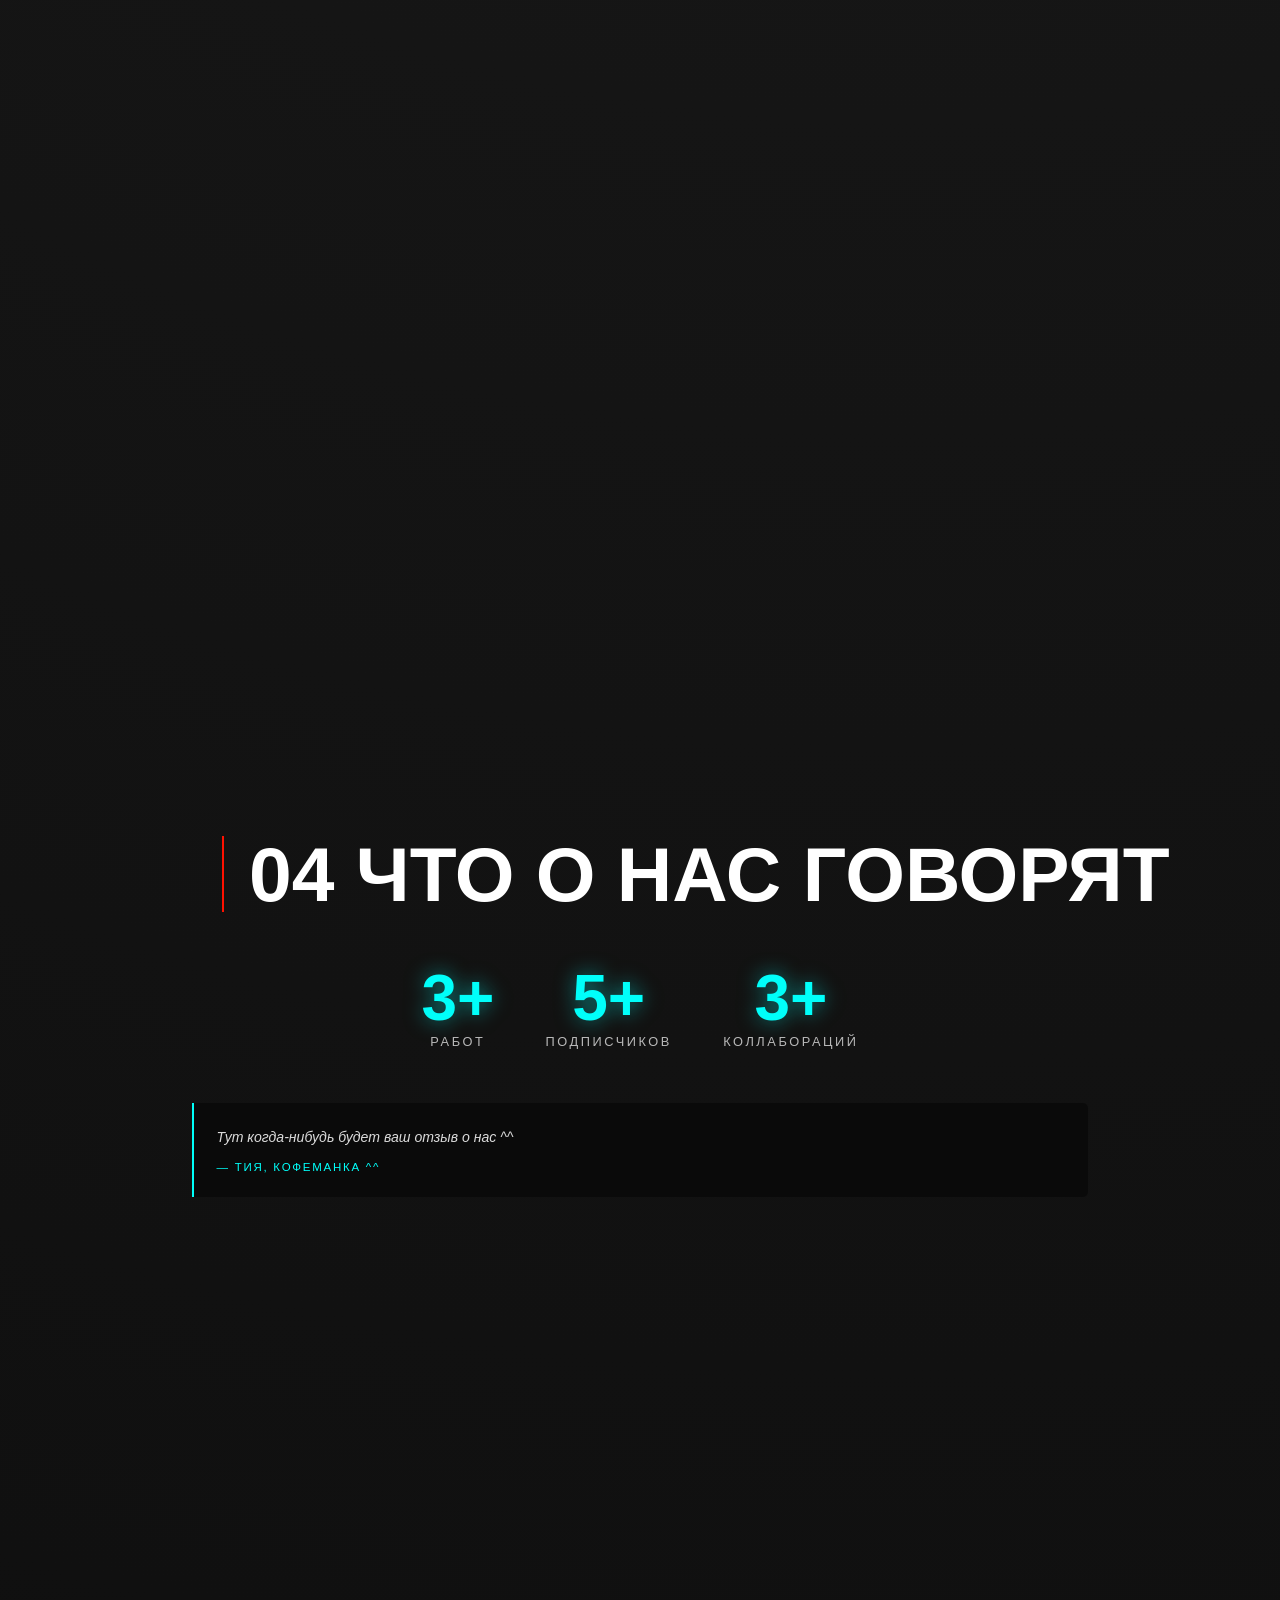
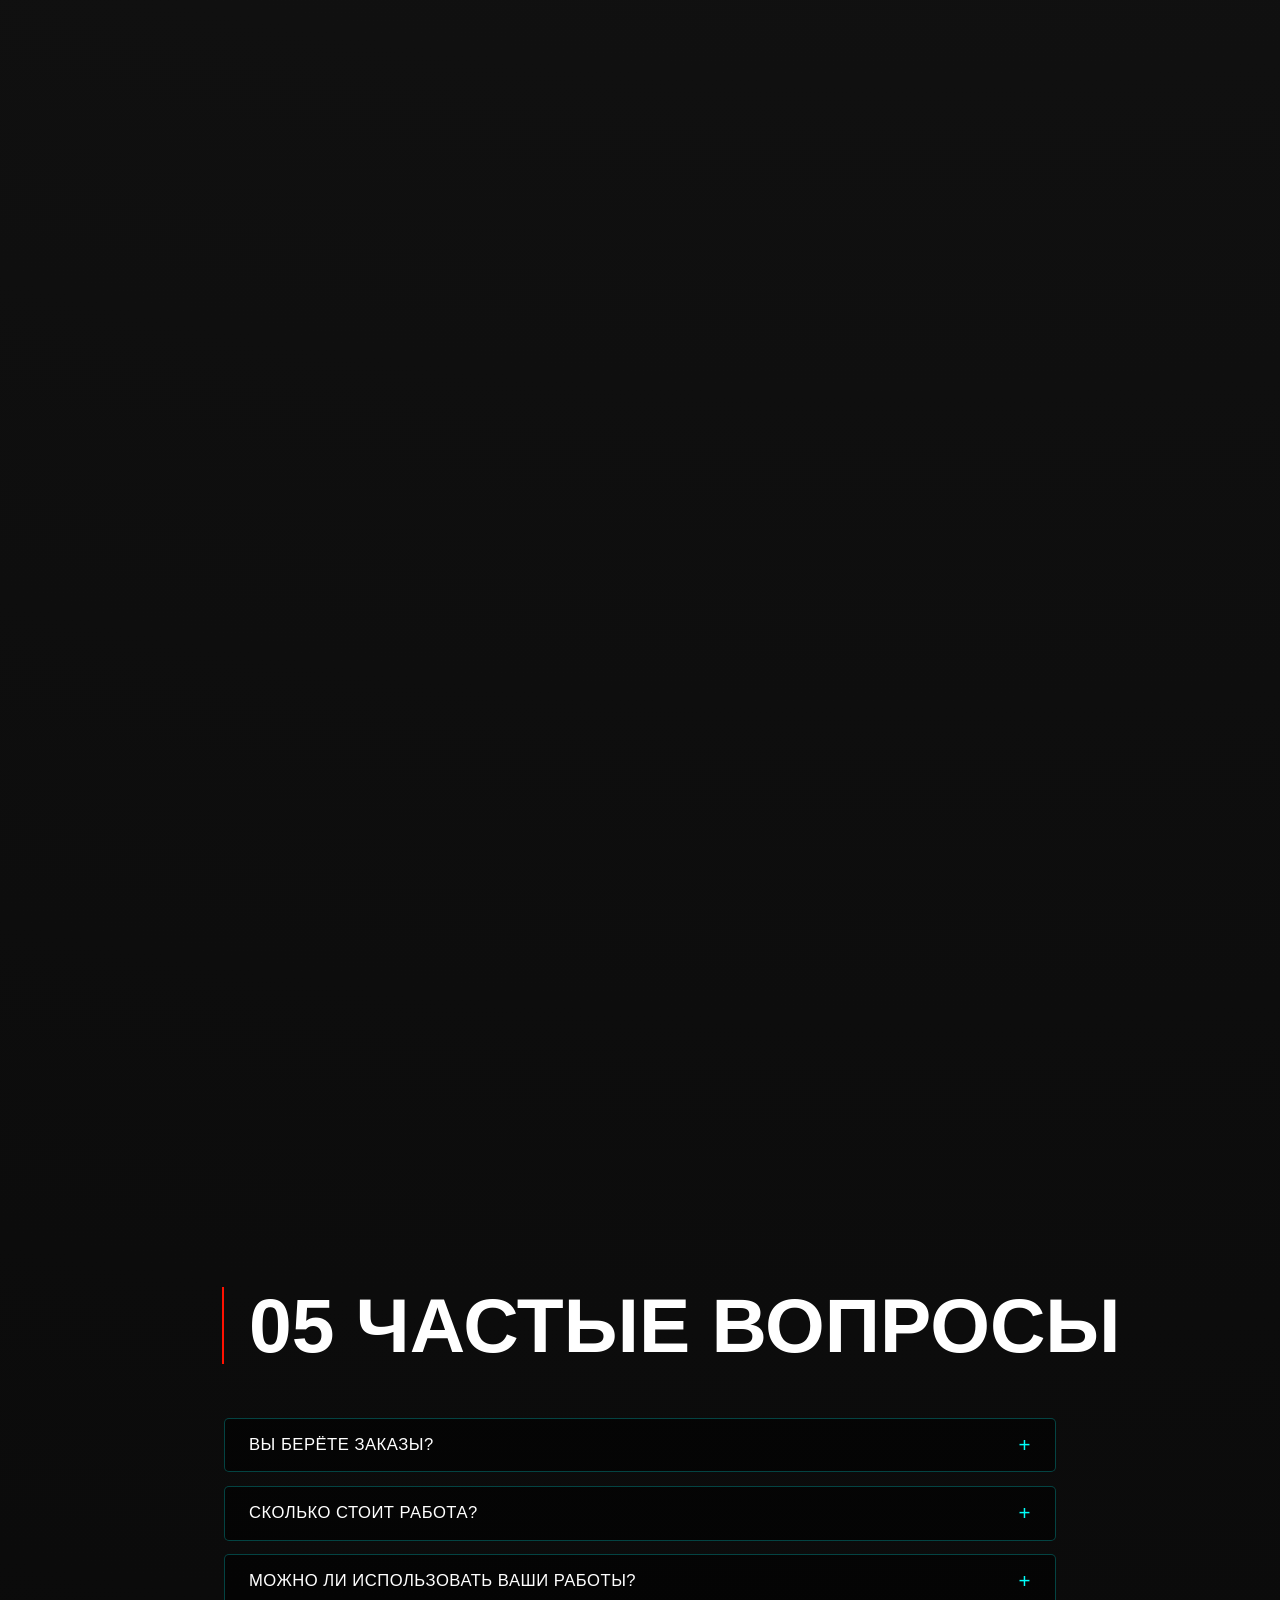
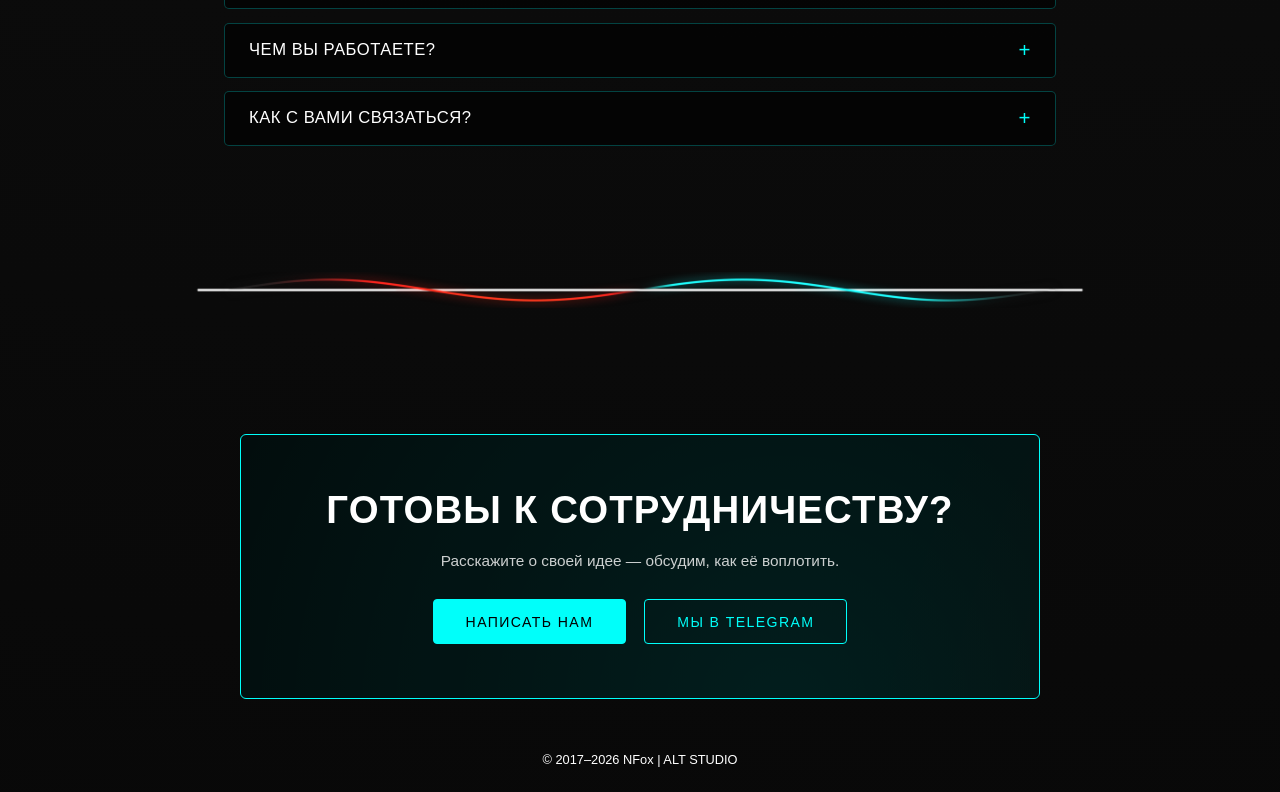
==== commit e7ffdef6: "One MORE fixes. Finalize project" ====
--- a/index.html
+++ b/index.html
@@ -66,7 +66,7 @@
 							</svg>
 						</div>
 						<div id="studio_name">
-							<span data-text="studioShort">NFAS</span>
+							<h1 data-text="studioShort">NFAS</h1>
 						</div>
 						<div id="studio_subname">
 							<span data-text="studioSubname">NFOX | ALTERNATIVE STUDIO</span>
--- a/css/main.css
+++ b/css/main.css
@@ -48,7 +48,7 @@
 
 h1,h2,h3,h4,h5,h6{font-size:inherit;font-weight: 400;}
 
-/* ----------------------------------------------------------------------------------------------------------------------- */
+/* —————————————————————————————————————————————————————————————————————————————————————————————————————————————————————————————————————————————————————————————————————————————————— */
 
 /* ПЕРЕМЕННЫЕ */
 :root {
@@ -59,7 +59,7 @@
 	--gap-inside: clamp(40px, 6vh, 80px);
 }
 
-/* ----------------------------------------------------------------------------------------------------------------------- */
+/* —————————————————————————————————————————————————————————————————————————————————————————————————————————————————————————————————————————————————————————————————————————————————— */
 
 /* Прогресс-бар прокрутки */
 .scroll-progress {
@@ -76,7 +76,10 @@
 	will-change: width;
 }
 
+/* —————————————————————————————————————————————————————————————————————————————————————————————————————————————————————————————————————————————————————————————————————————————————— */
+
 /* ГРАФИКА */
+
 /* Логотип */
 #logotype_container {
 	position: fixed;
@@ -111,10 +114,6 @@
 	animation: logo-ring-spin 24s linear infinite;
 }
 
-@keyframes logo-ring-spin {
-	to { transform: rotate(360deg); }
-}
-
 #logotype {
 	transition: fill .5s ease-out 0s, filter .5s ease-out 0s;
 	transform: rotate(7deg);
@@ -169,20 +168,23 @@
 	height: clamp(30px, 4vh, 50px);
 	background: url('../media/img/divider.png') center / 100% auto no-repeat;
 	
-	/* Центрирование — вот ключевое */
+	/* Центрирование */
 	display: block;
 	width: 100%;
 	max-width: clamp(300px, 70vw, 1400px);   /* ← ограничиваем ширину */
-	margin: clamp(20px, 4vh, 50px) auto;    /* ← auto центрирует */
+	margin: clamp(20px, 4vh, 50px) auto;     /* ← auto центрирует */
 	
 	flex-shrink: 0;
 }
 
-/* ----------------------------------------------------------------------------------------------------------------------- */
+/* —————————————————————————————————————————————————————————————————————————————————————————————————————————————————————————————————————————————————————————————————————————————————— */
 
 /* ТЕКСТ */
-#studio_name {
-	font-family: Jost, Arial, "Times New Roman", sans-serif;
+#studio_name h1 {
+	display: inline-block;
+	animation: name-breathe 12s ease-in-out infinite;
+	will-change: color, text-shadow;
+	font-family: Manrope, Arial, "Times New Roman", sans-serif;
 	font-size: clamp(50px, 8vw, 120px);
 	font-weight: 700;
 	font-style: normal;
@@ -192,12 +194,6 @@
 	letter-spacing: clamp(5px, 2vw, 35px);
 	padding-left: clamp(5px, 2vw, 35px);
 	margin: clamp(60px, 15vh, 200px) auto 25px;
-}
-
-#studio_name span {
-	display: inline-block;
-	animation: name-breathe 12s ease-in-out infinite;
-	will-change: color, text-shadow;
 }
 
 #studio_subname {
@@ -293,7 +289,7 @@
 }
 
 .text_caption h2 {
-	font-family: Jost, "Helvetica Neue", Helvetica, sans-serif;
+	font-family: Manrope, "Helvetica Neue", Helvetica, sans-serif;
 	font-size: clamp(56px, 6vw, 96px);
 	font-weight: 600;
 	font-style: normal;
@@ -303,7 +299,7 @@
 }
 
 #text_footer {
-	font-family: Jost, "Helvetica Neue", Helvetica, sans-serif;
+	font-family: Manrope, "Helvetica Neue", Helvetica, sans-serif;
 	font-size: clamp(12px, 1vw, 18px);
 	font-weight: 200;
 	font-style: normal;
@@ -311,7 +307,7 @@
 	margin: 0 auto;
 }
 
-/* ----------------------------------------------------------------------------------------------------------------------- */
+/* —————————————————————————————————————————————————————————————————————————————————————————————————————————————————————————————————————————————————————————————————————————————————— */
 
 /* ОСНОВНЫЕ ОБОЛОЧКИ */
 html {
@@ -331,7 +327,6 @@
 .wrapper {
 	display: flex;
 	flex-direction: column;
-	/*overflow: hidden;*/
 	min-height: 100dvh;
 	padding: 10px;
 }
@@ -352,6 +347,8 @@
 	animation: in 1s ease-in 0s 1 forwards;
 	opacity: 0;
 }
+
+/* —————————————————————————————————————————————————————————————————————————————————————————————————————————————————————————————————————————————————————————————————————————————————— */
 
 /* ПЛАШКА ВЕРСИИ */
 #plashka_version {
@@ -370,10 +367,14 @@
 	margin-top: clamp(4px, 0.6vh, 10px);
 }
 
+/* —————————————————————————————————————————————————————————————————————————————————————————————————————————————————————————————————————————————————————————————————————————————————— */
+
 /* ШАПКА */
 .header {
 	margin: 0 auto;
 }
+
+/* —————————————————————————————————————————————————————————————————————————————————————————————————————————————————————————————————————————————————————————————————————————————————— */
 
 /* СОДЕРДЖИМОЕ СТРАНИЦ */
 .middle {
@@ -394,6 +395,8 @@
 	gap: var(--gap-inside);
 }
 
+/* —————————————————————————————————————————————————————————————————————————————————————————————————————————————————————————————————————————————————————————————————————————————————— */
+
 /* ПОДВАЛ */
 footer {
 	animation: in 2s ease-in 0s 1 forwards;
@@ -403,9 +406,9 @@
 	margin: 0 auto;
 }
 
-/* ----------------------------------------------------------------------------------------------------------------------- */
-
-/* ─── МЕНЮ ─── */
+/* —————————————————————————————————————————————————————————————————————————————————————————————————————————————————————————————————————————————————————————————————————————————————— */
+
+/* МЕНЮ */
 .menu {
 	position: fixed;
 	left: clamp(16px, 2vw, 32px);
@@ -441,7 +444,7 @@
 	padding: clamp(9px, 0.9vw, 13px) clamp(18px, 2.2vw, 30px);
 	color: rgba(255, 255, 255, 0.6);
 	text-decoration: none;
-	font-family: Jost, Arial, "Times New Roman", sans-serif;
+	font-family: Manrope, Arial, "Times New Roman", sans-serif;
 	font-size: clamp(13px, 1.1vw, 17px);
 	font-weight: 400;
 	letter-spacing: 0.14em;
@@ -491,7 +494,7 @@
 	box-shadow: 0 0 12px rgba(0, 255, 250, 0.9);
 }
 
-/* ─── АКТИВНЫЙ ПУНКТ — пульсирует свечением ─── */
+/* АКТИВНЫЙ ПУНКТ — пульсирует свечением */
 .menu__item.active {
 	color: #ffffff;
 	background:
@@ -505,9 +508,10 @@
 	animation: menu-dot-pulse 3s ease-in-out infinite;
 }
 
-/* ----------------------------------------------------------------------------------------------------------------------- */
+/* —————————————————————————————————————————————————————————————————————————————————————————————————————————————————————————————————————————————————————————————————————————————————— */
 
 /* ВРАЩАТЕЛЬ ФОНА */
+
 /* Слой с вращающимся фоном - фиксированный, на весь экран, позади всего */
 .bg-carousel {
 	position: fixed;
@@ -523,15 +527,15 @@
 	inset: 0;
 	background-size: cover;
 	background-position: center;
-	transform-origin: 150% 40%;   /* 🎯 пивот = правая середина экрана */
+	transform-origin: 150% 40%;    /* точка отсчёта вращения = правая середина экрана */
 	will-change: transform, opacity;
 	backface-visibility: hidden;
 	opacity: 0;                    /* по умолчанию скрыт, JS включит нужный */
 }
 
-/* ----------------------------------------------------------------------------------------------------------------------- */
-
-/* ─── ПЛАВНОЕ ПОЯВЛЕНИЕ ─── */
+/* —————————————————————————————————————————————————————————————————————————————————————————————————————————————————————————————————————————————————————————————————————————————————— */
+
+/* ПЛАВНОЕ ПОЯВЛЕНИЕ */
 .reveal {
 	opacity: 0;
 	transform: translateY(40px);
@@ -542,9 +546,9 @@
 	transform: translateY(0);
 }
 
-/* ----------------------------------------------------------------------------------------------------------------------- */
-
-/* ─── БУРГЕР-МЕНЮ ─── */
+/* —————————————————————————————————————————————————————————————————————————————————————————————————————————————————————————————————————————————————————————————————————————————————— */
+
+/* БУРГЕР-МЕНЮ */
 .menu-toggle {
 	display: none;                 /* покажется только на мобилке */
 	position: fixed;
@@ -592,7 +596,7 @@
 	transform: translateY(-7px) rotate(-45deg);
 }
 
-/* ─── Выезжающее меню ─── */
+/* Выезжающее меню */
 .menu-drawer {
 	position: fixed;
 	inset: 0;
@@ -638,7 +642,7 @@
 	display: inline-flex;
 	justify-content: center;
 	padding: clamp(12px, 1.5vh, 16px) clamp(24px, 5vw, 42px);
-	font-family: Jost, sans-serif;
+	font-family: Manrope, sans-serif;
 	font-size: clamp(15px, 1.4vw, 19px);
 	font-weight: 400;
 	letter-spacing: 0.14em;
@@ -663,7 +667,9 @@
 	box-shadow: 0 0 22px rgba(0, 255, 250, 0.35);
 }
 
-/* ─── КНОПКА «НАВЕРХ» ─── */
+/* —————————————————————————————————————————————————————————————————————————————————————————————————————————————————————————————————————————————————————————————————————————————————— */
+
+/* КНОПКА «НАВЕРХ» */
 .scroll-top {
 	position: fixed;
 	bottom: clamp(20px, 3vh, 40px);
@@ -719,17 +725,9 @@
 	filter: drop-shadow(0 0 4px rgba(0, 255, 250, 0.7));
 }
 
-/* На мобилке — чуть левее, чтобы не мешать */
-@media (max-width: 500px) {
-	.scroll-top {
-		bottom: 20px;
-		right: 16px;
-	}
-}
-
-/* ═══════════════════════════════════════════════════════════
-   ССЫЛКИ ВНУТРИ ТЕКСТА (главная страница)
-   ═══════════════════════════════════════════════════════════ */
+/* —————————————————————————————————————————————————————————————————————————————————————————————————————————————————————————————————————————————————————————————————————————————————— */
+
+/* ССЫЛКИ ВНУТРИ ТЕКСТА (главная страница) */
 
 /* Стилизованные ссылки внутри контентных блоков главной */
 #block_description a,
@@ -768,12 +766,9 @@
 	border-bottom-style: solid;
 }
 
-/* Уважаем prefers-reduced-motion */
-@media (prefers-reduced-motion: reduce) {
-	#block_description a,
-	.services__item a,
-	.faq__answer a,
-	.reviews__item a {
-		transition: none;
-	}
-}+/* —————————————————————————————————————————————————————————————————————————————————————————————————————————————————————————————————————————————————————————————————————————————————— */
+
+/* Фикс .reveal без pointer-events: none — невидимые, но кликабельные карточки */
+.reveal:not(.is-visible) { pointer-events: none; }
+
+/* —————————————————————————————————————————————————————————————————————————————————————————————————————————————————————————————————————————————————————————————————————————————————— */
--- a/css/index.css
+++ b/css/index.css
@@ -5,16 +5,16 @@
 	position: relative;
 	width: 100%;
 	max-width: clamp(300px, 60vw, 800px);
-	aspect-ratio: 1 / 1;            /* ← соотношение сторон, подгони под картинки */
+	aspect-ratio: 1 / 1;             /* ← соотношение сторон, подгони под картинки */
 	overflow: hidden;
 	border: 1px solid #00FFFA;
 	border-radius: 5px;
 	cursor: ew-resize;               /* курсор «тянуть влево-вправо» */
 	user-select: none;               /* чтобы не выделялся текст при перетаскивании */
 	-webkit-user-select: none;
-	touch-action: none;              /* чтобы на тачскрине не скроллилось вбок */
 	background: #000;
 	transition: opacity 0.2s ease;
+	touch-action: pan-y;
 }
 
 .compare.is-switching {
@@ -36,8 +36,7 @@
 	position: absolute;
 	inset: 0;
 	overflow: hidden;
-	/* 50% — начальная позиция ползунка */
-	clip-path: inset(0 50% 0 0);
+	clip-path: inset(0 50% 0 0);     /* 50% — начальная позиция ползунка */
 }
 
 /* Ползунок */
@@ -76,13 +75,13 @@
 	filter: drop-shadow(0 0 4px #00FFFA);
 }
 
+/* —————————————————————————————————————————————————————————————————————————————————————————————————————————————————————————————————————————————————————————————————————————————————— */
+
 /* ГОРИЗОНТАЛЬНАЯ ГАЛЕРЕЯ */
 .hscroll {
 	position: relative;
 	width: 100%;
-	/* Высоту JS выставит автоматически: 
-	   трек + один экран. Сейчас — запасная на случай, если JS отключён */
-	min-height: 200vh;
+	min-height: 200vh;                        /* Высоту JS выставит автоматически: трек + один экран. Сейчас — запасная на случай, если JS отключён */
 }
 
 .hscroll__sticky {
@@ -113,7 +112,7 @@
 
 .hscroll__hint {
 	margin-top: 10px;
-	font-family: Jost, sans-serif;
+	font-family: Manrope, sans-serif;
 	font-size: clamp(11px, 1vw, 14px);
 	font-weight: 300;
 	letter-spacing: 0.2em;
@@ -135,13 +134,11 @@
 	flex-shrink: 0;
 	width: max-content;
 	gap: clamp(15px, 2vw, 40px);
+	will-change: transform;
 	
-	/* 🎯 Слева — отступ, чтобы пропустить меню.
-	      Справа — отступ, чтобы последняя карточка остановилась в центре. */
+	/* Слева — отступ, чтобы пропустить меню. Справа — отступ, чтобы последняя карточка остановилась в центре. */
 	padding-left: clamp(280px, 22vw, 420px);
 	padding-right: calc((100vw - clamp(260px, 38vw, 520px)) / 2 - 100px);
-	
-	will-change: transform;
 }
 
 /* Карточки внутри горизонтального трека */
@@ -149,44 +146,16 @@
 	flex: 0 0 auto;
 	width: clamp(260px, 38vw, 520px);
 	aspect-ratio: 4 / 3;
-	/* остальные стили — из .portfolio__item, они уже есть в index.css */
-}
-
-/* На мобилке — без скролл-хвата, просто вертикальный список */
-@media (max-width: 700px) {
-	.hscroll {
-		min-height: auto;
-	}
-	.hscroll__sticky {
-		position: static;
-		height: auto;
-		overflow: visible;
-	}
-	.hscroll__viewport {
-		overflow: visible;
-	}
-	.hscroll__track {
-		flex-direction: column;
-		align-items: center;
-		transform: none !important;
-		padding: 0;
-		gap: clamp(15px, 2vw, 30px);
-	}
-	.hscroll__track .portfolio__item {
-		width: 100%;
-		max-width: clamp(280px, 80vw, 500px);
-	}
-	.hscroll__hint {
-		display: none;
-	}
-}
-
-/* ─── ФИКС: заголовок внутри hscroll ─── */
+}
+
+/* ФИКС: заголовок внутри hscroll */
 .hscroll__head .text_caption {
 	margin: 0;
 }
 
-/* ─── КАРТОЧКИ РАБОТ ─── */
+/* —————————————————————————————————————————————————————————————————————————————————————————————————————————————————————————————————————————————————————————————————————————————————— */
+
+/* КАРТОЧКИ РАБОТ */
 .portfolio__item {
 	position: relative;
 	display: block;
@@ -229,7 +198,7 @@
 }
 
 .portfolio__caption span {
-	font-family: Jost, sans-serif;
+	font-family: Manrope, sans-serif;
 	font-size: clamp(14px, 1.3vw, 20px);
 	font-weight: 500;
 	letter-spacing: 0.05em;
@@ -237,7 +206,7 @@
 }
 
 .portfolio__caption small {
-	font-family: Jost, sans-serif;
+	font-family: Manrope, sans-serif;
 	font-size: clamp(10px, 0.9vw, 13px);
 	font-weight: 300;
 	letter-spacing: 0.15em;
@@ -290,7 +259,9 @@
 	box-shadow: 0 0 32px rgba(0, 255, 250, 0.8);
 }
 
-/* ─── ПАНЕЛЬ С ОПИСАНИЕМ ─── */
+/* —————————————————————————————————————————————————————————————————————————————————————————————————————————————————————————————————————————————————————————————————————————————————— */
+
+/* ПАНЕЛЬ С ОПИСАНИЕМ */
 .work-panel {
 	position: fixed;
 	inset: 0;
@@ -306,12 +277,7 @@
 	animation: work-panel-fade .4s ease;
 }
 
-@keyframes work-panel-fade {
-	from { opacity: 0; }
-	to   { opacity: 1; }
-}
-
-/* ─── Затемнённый фон с радиальным свечением ─── */
+/* Затемнённый фон с радиальным свечением */
 .work-panel__backdrop {
 	position: absolute;
 	inset: 0;
@@ -325,12 +291,7 @@
 	animation: work-panel-backdrop .4s ease;
 }
 
-@keyframes work-panel-backdrop {
-	from { backdrop-filter: blur(0); background: rgba(0, 0, 0, 0); }
-	to   { backdrop-filter: blur(12px); }
-}
-
-/* ─── Контейнер панели ─── */
+/* Контейнер панели */
 .work-panel__content {
 	position: relative;
 	max-width: min(1100px, 92vw);
@@ -357,17 +318,6 @@
 	animation: work-panel-slide .5s cubic-bezier(0.22, 1, 0.36, 1);
 }
 
-@keyframes work-panel-slide {
-	from {
-		transform: translateY(40px) scale(0.96);
-		opacity: 0;
-	}
-	to {
-		transform: translateY(0) scale(1);
-		opacity: 1;
-	}
-}
-
 /* Угловые маркеры */
 .work-panel__content::before,
 .work-panel__content::after {
@@ -395,7 +345,7 @@
 	box-shadow: 2px 2px 10px rgba(255, 17, 0, 0.4);
 }
 
-/* ─── Кнопка закрытия ─── */
+/* Кнопка закрытия */
 .work-panel__close {
 	position: absolute;
 	top: 14px;
@@ -429,7 +379,7 @@
 	transform: rotate(90deg);
 }
 
-/* ─── Медиа-контейнер ─── */
+/* Медиа-контейнер */
 .work-panel__media-wrap {
 	position: relative;
 	width: 100%;
@@ -479,7 +429,7 @@
 	z-index: 2;
 }
 
-/* ─── Текстовая часть ─── */
+/* Текстовая часть */
 .work-panel__body {
 	padding: clamp(18px, 2.4vw, 28px) clamp(4px, 0.5vw, 8px) 0;
 	display: flex;
@@ -495,7 +445,7 @@
 	gap: 8px;
 	padding: 5px 14px;
 	align-self: flex-start;
-	font-family: Jost, sans-serif;
+	font-family: Manrope, sans-serif;
 	font-size: clamp(10px, 0.9vw, 13px);
 	font-weight: 500;
 	letter-spacing: 0.2em;
@@ -515,7 +465,7 @@
 
 /* Заголовок */
 .work-panel__title {
-	font-family: Jost, sans-serif;
+	font-family: Manrope, sans-serif;
 	font-size: clamp(20px, 2.4vw, 34px);
 	font-weight: 600;
 	line-height: 1.15;
@@ -546,7 +496,7 @@
 	height: 100%;
 	padding: 40px;
 	text-align: center;
-	font-family: Jost, sans-serif;
+	font-family: Manrope, sans-serif;
 	font-size: clamp(14px, 1.2vw, 18px);
 	font-weight: 400;
 	letter-spacing: 0.08em;
@@ -555,7 +505,7 @@
 	background: radial-gradient(circle, rgba(255, 17, 0, 0.04) 0%, transparent 70%);
 }
 
-/* ─── Скроллбар внутри панели ─── */
+/* Скроллбар внутри панели */
 .work-panel__body::-webkit-scrollbar {
 	width: 4px;
 }
@@ -574,7 +524,7 @@
 	background: rgba(0, 255, 250, 0.7);
 }
 
-/* ─── Стрелки навигации ─── */
+/* Стрелки навигации */
 .work-panel__nav {
 	position: absolute;
 	top: 50%;
@@ -631,40 +581,7 @@
 	pointer-events: none;
 }
 
-/* ─── Адаптив ─── */
-@media (max-width: 650px) {
-	.work-panel {
-		padding: 12px;
-	}
-
-	.work-panel__content {
-		max-height: 94vh;
-		padding: 14px;
-	}
-
-	.work-panel__media {
-		aspect-ratio: 4 / 3;
-	}
-
-	.work-panel__close {
-		width: 38px;
-		height: 38px;
-		top: 10px;
-		right: 10px;
-	}
-
-	.work-panel__content::before,
-	.work-panel__content::after {
-		width: 18px;
-		height: 18px;
-	}
-
-	.work-panel__nav {
-		width: 36px;
-		height: 36px;
-		font-size: 20px;
-	}
-}
+/* —————————————————————————————————————————————————————————————————————————————————————————————————————————————————————————————————————————————————————————————————————————————————— */
 
 /* УСЛУГИ */
 .services {
@@ -730,7 +647,7 @@
 }
 
 .services__item h3 {
-	font-family: Jost, sans-serif;
+	font-family: Manrope, sans-serif;
 	font-size: clamp(16px, 1.4vw, 22px);
 	font-weight: 500;
 	text-transform: uppercase;
@@ -747,6 +664,8 @@
 	color: rgba(255, 255, 255, 0.75);
 }
 
+/* —————————————————————————————————————————————————————————————————————————————————————————————————————————————————————————————————————————————————————————————————————————————————— */
+
 /* FAQ */
 .faq {
 	display: flex;
@@ -772,7 +691,7 @@
 .faq__question {
 	padding: clamp(12px, 1.8vh, 20px) clamp(15px, 2vw, 24px);
 	cursor: pointer;
-	font-family: Jost, sans-serif;
+	font-family: Manrope, sans-serif;
 	font-size: clamp(14px, 1.3vw, 18px);
 	font-weight: 500;
 	color: #fff;
@@ -818,10 +737,7 @@
 	animation: faq-open 0.3s ease;
 }
 
-@keyframes faq-open {
-	from { opacity: 0; transform: translateY(-6px); }
-	to   { opacity: 1; transform: translateY(0); }
-}
+/* —————————————————————————————————————————————————————————————————————————————————————————————————————————————————————————————————————————————————————————————————————————————————— */
 
 /* CTA */
 .cta {
@@ -854,15 +770,10 @@
 	opacity: 0.9;
 }
 
-@keyframes cta-drift {
-	0%, 100% { background-position: 0% 50%, 100% 50%; }
-	50%      { background-position: 100% 50%, 0% 50%; }
-}
-
 .cta > * { position: relative; z-index: 1; }
 
 .cta__title {
-	font-family: Jost, sans-serif;
+	font-family: Manrope, sans-serif;
 	font-size: clamp(24px, 3vw, 42px);
 	font-weight: 600;
 	text-transform: uppercase;
@@ -891,7 +802,7 @@
 .cta__btn {
 	display: inline-block;
 	padding: clamp(12px, 1.6vh, 16px) clamp(24px, 2.5vw, 36px);
-	font-family: Jost, sans-serif;
+	font-family: Manrope, sans-serif;
 	font-size: clamp(13px, 1.1vw, 16px);
 	font-weight: 500;
 	letter-spacing: 0.1em;
@@ -928,7 +839,9 @@
 	transform: translateY(-2px);
 }
 
-/* СТАТИСТИКА (задел) */
+/* —————————————————————————————————————————————————————————————————————————————————————————————————————————————————————————————————————————————————————————————————————————————————— */
+
+/* СТАТИСТИКА */
 .stats {
 	display: flex;
 	flex-wrap: wrap;
@@ -945,7 +858,7 @@
 }
 
 .stats__number {
-	font-family: Jost, sans-serif;
+	font-family: Manrope, sans-serif;
 	font-size: clamp(38px, 5vw, 64px);
 	font-weight: 700;
 	color: #00FFFA;
@@ -954,7 +867,7 @@
 }
 
 .stats__label {
-	font-family: Jost, sans-serif;
+	font-family: Manrope, sans-serif;
 	font-size: clamp(11px, 1vw, 14px);
 	font-weight: 300;
 	letter-spacing: 0.2em;
@@ -962,7 +875,9 @@
 	color: rgba(255, 255, 255, 0.7);
 }
 
-/* ОТЗЫВЫ (задел) */
+/* —————————————————————————————————————————————————————————————————————————————————————————————————————————————————————————————————————————————————————————————————————————————————— */
+
+/* ОТЗЫВЫ */
 .reviews {
 	display: grid;
 	grid-template-columns: repeat(auto-fit, minmax(260px, 1fr));
@@ -989,7 +904,7 @@
 }
 
 .reviews__item cite {
-	font-family: Jost, sans-serif;
+	font-family: Manrope, sans-serif;
 	font-size: clamp(11px, 0.9vw, 13px);
 	font-weight: 500;
 	letter-spacing: 0.15em;
@@ -1001,7 +916,7 @@
 /* Подсказка под вступлением */
 .intro__lead {
 	margin-top: clamp(20px, 3vh, 35px);
-	font-family: Jost, sans-serif;
+	font-family: Manrope, sans-serif;
 	font-size: clamp(13px, 1.1vw, 16px);
 	font-weight: 400;
 	letter-spacing: 0.1em;
@@ -1016,11 +931,6 @@
 	display: inline-block;
 	margin-left: 10px;
 	animation: intro-bounce 1.6s ease-in-out infinite;
-}
-
-@keyframes intro-bounce {
-	0%, 100% { transform: translateY(0); }
-	50%      { transform: translateY(5px); }
 }
 
 /* Точки-индикаторы под галереей */
@@ -1058,14 +968,9 @@
 	transform: scale(1.3);
 }
 
-/* На мобилке — скрываем, там галерея вертикальная */
-@media (max-width: 700px) {
-	.hscroll__dots {
-		display: none;
-	}
-}
-
-/* ─── НАВИГАЦИЯ ПО ПАРАМ СРАВНЕНИЯ ─── */
+/* —————————————————————————————————————————————————————————————————————————————————————————————————————————————————————————————————————————————————————————————————————————————————— */
+
+/* НАВИГАЦИЯ ПО ПАРАМ СРАВНЕНИЯ */
 .compare__nav {
 	position: absolute;
 	bottom: clamp(12px, 2vh, 20px);
@@ -1104,7 +1009,7 @@
 	display: none;
 }
 
-/* ─── Стрелки навигации ─── */
+/* Стрелки навигации */
 .compare__arrow {
 	display: flex;
 	align-items: center;
@@ -1116,7 +1021,7 @@
 	background: transparent;
 	border: 1px solid rgba(0, 255, 250, 0.35);
 	color: #00FFFA;
-	font-family: Jost, sans-serif;
+	font-family: Manrope, sans-serif;
 	font-size: clamp(16px, 1.4vw, 20px);
 	line-height: 1;
 	cursor: pointer;
@@ -1149,7 +1054,7 @@
 	pointer-events: none;
 }
 
-/* ─── Точки-переключатели ─── */
+/* Точки-переключатели */
 .compare__dot {
 	width: clamp(8px, 0.9vw, 10px);
 	height: clamp(8px, 0.9vw, 10px);
@@ -1190,10 +1095,10 @@
 	transform: scale(1.3);
 }
 
-/* ─── Текст «Примеры» внутри панели ─── */
+/* Текст «Примеры» внутри панели */
 .compare__nav-label {
 	padding: 0 clamp(8px, 1vw, 12px) 0 clamp(4px, 0.5vw, 6px);
-	font-family: Jost, sans-serif;
+	font-family: Manrope, sans-serif;
 	font-size: clamp(9px, 0.75vw, 11px);
 	font-weight: 600;
 	letter-spacing: 0.2em;
@@ -1206,12 +1111,12 @@
 	text-shadow: 0 0 6px rgba(0, 255, 250, 0.35);
 }
 
-/* ─── Метки «До» / «После» на картинке ─── */
+/* Метки «До» / «После» на картинке */
 .compare__label {
 	position: absolute;
 	top: clamp(12px, 2vh, 20px);
 	padding: clamp(5px, 0.7vh, 8px) clamp(12px, 1.4vw, 16px);
-	font-family: Jost, sans-serif;
+	font-family: Manrope, sans-serif;
 	font-size: clamp(10px, 0.9vw, 13px);
 	font-weight: 600;
 	letter-spacing: 0.2em;
@@ -1246,7 +1151,7 @@
 	text-shadow: 0 0 8px rgba(0, 255, 250, 0.6);
 }
 
-/* ─── Метки прячутся, когда ползунок подъехал к краю ─── */
+/* Метки прячутся, когда ползунок подъехал к краю */
 .compare.is-near-left .compare__label--before,
 .compare.is-near-right .compare__label--after {
 	opacity: 0;
@@ -1256,24 +1161,7 @@
 	opacity: 0.6;
 }
 
-/* На мобилке — метки компактнее */
-@media (max-width: 500px) {
-	.compare__label {
-		padding: 4px 10px;
-		font-size: 10px;
-		letter-spacing: 0.15em;
-	}
-	.compare__nav-label {
-	    display: none;   /* на узких экранах текст экономит место */
-	}
-	.compare__dot {
-		width: 12px;
-		height: 12px;
-	}
-}
-
-/* ─── Пульсация навигации при первом появлении ─── */
-/* Класс добавляется JS один раз — привлекает внимание к тому, что это кнопки */
+/* Пульсация навигации при первом появлении */
 .compare__nav.is-hinting .compare__dot {
 	animation: compare-dot-hint 1.4s ease-in-out 3;
 }
@@ -1283,33 +1171,9 @@
 .compare__nav.is-hinting .compare__dot:nth-child(4) { animation-delay: 0.45s; }
 .compare__nav.is-hinting .compare__dot:nth-child(5) { animation-delay: 0.6s; }
 
-@keyframes compare-dot-hint {
-	0%, 100% {
-		box-shadow: 0 0 0 rgba(0, 255, 250, 0);
-		transform: scale(1);
-	}
-	50% {
-		box-shadow: 0 0 16px rgba(0, 255, 250, 0.9);
-		transform: scale(1.35);
-	}
-}
-
 /* Активная точка не должна дёргаться во время подсказки */
 .compare__nav.is-hinting .compare__dot.is-active {
 	animation: compare-dot-hint-active 1.4s ease-in-out 3;
 }
 
-@keyframes compare-dot-hint-active {
-	0%, 100% {
-		box-shadow:
-			0 0 12px rgba(0, 255, 250, 0.9),
-			0 0 0 3px rgba(0, 255, 250, 0.15);
-		transform: scale(1.3);
-	}
-	50% {
-		box-shadow:
-			0 0 22px rgba(0, 255, 250, 1),
-			0 0 0 5px rgba(0, 255, 250, 0.2);
-		transform: scale(1.5);
-	}
-}+/* —————————————————————————————————————————————————————————————————————————————————————————————————————————————————————————————————————————————————————————————————————————————————— */
--- a/css/fonts.css
+++ b/css/fonts.css
@@ -42,6 +42,8 @@
 	font-weight: 700;
 	font-style: normal;
 }
+
+/* —————————————————————————————————————————————————————————————————————————————————————————————————————————————————————————————————————————————————————————————————————————————————— */
 
 /* Jost */
 @font-face {
@@ -168,4 +170,58 @@
 	src:url('../fonts/Jost/Jost-900-BlackItalic.ttf') format('truetype');
 	font-weight: 900;
 	font-style: italic;
-}+}
+
+/* —————————————————————————————————————————————————————————————————————————————————————————————————————————————————————————————————————————————————————————————————————————————————— */
+
+/* Manrope */
+@font-face {
+	font-family: 'Manrope';
+	src:url('../fonts/Manrope/Manrope-200-ExtraLight.ttf') format('truetype');
+	font-weight: 200;
+	font-style: normal;
+}
+
+@font-face {
+	font-family: 'Manrope';
+	src:url('../fonts/Manrope/Manrope-300-Light.ttf') format('truetype');
+	font-weight: 300;
+	font-style: normal;
+}
+
+@font-face {
+	font-family: 'Manrope';
+	src:url('../fonts/Manrope/Manrope-400-Regular.ttf') format('truetype');
+	font-weight: 400;
+	font-style: normal;
+}
+
+@font-face {
+	font-family: 'Manrope';
+	src:url('../fonts/Manrope/Manrope-500-Medium.ttf') format('truetype');
+	font-weight: 500;
+	font-style: normal;
+}
+
+@font-face {
+	font-family: 'Manrope';
+	src:url('../fonts/Manrope/Manrope-600-SemiBold.ttf') format('truetype');
+	font-weight: 600;
+	font-style: normal;
+}
+
+@font-face {
+	font-family: 'Manrope';
+	src:url('../fonts/Manrope/Manrope-700-Bold.ttf') format('truetype');
+	font-weight: 700;
+	font-style: normal;
+}
+
+@font-face {
+	font-family: 'Manrope';
+	src:url('../fonts/Manrope/Manrope-800-ExtraBold.ttf') format('truetype');
+	font-weight: 800;
+	font-style: normal;
+}
+
+/* —————————————————————————————————————————————————————————————————————————————————————————————————————————————————————————————————————————————————————————————————————————————————— */
--- a/css/adaptive.css
+++ b/css/adaptive.css
@@ -1,7 +1,8 @@
 /* АДАПТИВНОСТЬ */
 
+/* Отключает анимации у тех, кто не желает их видеть */
 @media (prefers-reduced-motion: reduce) {
-	#studio_name span {
+	#studio_name h1 {
 		animation: none;
 		color: #FF1100;
 		text-shadow: 0 0 12px rgba(255, 17, 0, 0.6);
@@ -23,45 +24,69 @@
 	}
 }
 
-/* ─── Мобильное меню (≤900px) ─── */
+/* —————————————————————————————————————————————————————————————————————————————————————————————————————————————————————————————————————————————————————————————————————————————————— */
+
 @media (max-width: 900px) {
 	/* Прячем «десктопное» меню, вместо него будет бургер */
 	.menu { display: none; }
 
 	/* Показываем бургер */
 	.menu-toggle { display: flex; }
-}
-
-/* Отключает анимацию NFAS на мобилке */
+
+	/* CТРАХОВКА ОТ ГОРИЗОНТАЛЬНОГО СКРОЛЛА — на всю мобилку */
+	html, body {
+		overflow-x: clip;
+		max-width: 100%;
+	}
+
+	/* Меньше пустоты между секциями на мобилке */
+	:root {
+		--gap-slide: clamp(50px, 8vh, 90px);
+	}
+
+	/* Заголовки секций — не уезжают за край на мобилке */
+	.text_caption {
+		width: 100%;                            /* вместо max-content */
+		max-width: 100%;
+		margin-left: 0;                         /* убираем 15vw-отступ */
+		margin-right: 0;
+		padding-left: clamp(16px, 5vw, 28px);   /* аккуратный отступ слева */
+		padding-right: clamp(16px, 5vw, 28px);  /* и справа, чтобы не касалось края */
+		box-sizing: border-box;
+		margin-top: clamp(200px, 80vh, 1000px);
+	}
+
+	.text_caption h2 {
+		font-size: clamp(28px, 9vw, 42px);      /* компактнее */
+		line-height: 1.15;
+		word-break: break-word;                 /* длинные слова переносятся */
+		max-width: 100%;
+	}
+
+	/* Заголовок внутри галереи (hscroll) — убираем особый отступ */
+	.hscroll__head {
+		padding-left: 0;
+	}
+
+	/* Внутри галереи .text_caption уже обнуляется через margin: 0, но добавим на всякий случай */
+	.hscroll__head .text_caption {
+		padding-left: clamp(16px, 5vw, 28px);
+		padding-right: clamp(16px, 5vw, 28px);
+	}
+}
+
 @media (max-width: 700px) {
-	#studio_name span {
+	/* Отключает анимацию NFAS на мобилке */
+	#studio_name h1 {
 		animation: none;
 		color: #FF1100;
 		text-shadow: 0 0 12px rgba(255, 17, 0, 0.6);
 	}
 }
 
-/* Плашка версии скрыта на мелких экранах */
-@media (max-width: 450px) {
-	#plashka_version {
-		display: none;
-	}
-}
-
-/* ─── Мобильный ремонт: узкие экраны (≤480px) ─── */
-
-/* 1. СТРАХОВКА ОТ ГОРИЗОНТАЛЬНОГО СКРОЛЛА — на всю мобилку */
-@media (max-width: 900px) {
-	html, body {
-		overflow-x: clip;
-		max-width: 100%;
-	}
-}
-
-/* 2. ШАПКА — компактнее на маленьких экранах */
 @media (max-width: 480px) {
 	/* NFAS: плотнее буквы, чтобы не разъезжалось */
-	#studio_name {
+	#studio_name h1 {
 		letter-spacing: clamp(4px, 1.5vw, 12px);
 		padding-left: clamp(4px, 1.5vw, 12px);
 		margin-top: clamp(80px, 14vh, 140px);
@@ -93,10 +118,8 @@
 	#logotype_container::before {
 		inset: -4px;
 	}
-}
-
-/* 3. БУРГЕР-МЕНЮ — компактные кнопки, ничего не вылазит */
-@media (max-width: 480px) {
+
+	/* БУРГЕР-МЕНЮ — компактные кнопки, ничего не вылазит */
 	.menu-drawer__nav {
 		padding: 16px;
 		gap: 12px;
@@ -112,16 +135,7 @@
 		word-break: break-word;
 		text-align: center;
 	}
-}
-
-/* ─── Меньше пустоты между секциями на мобилке ─── */
-@media (max-width: 900px) {
-	:root {
-		--gap-slide: clamp(50px, 8vh, 90px);
-	}
-}
-
-@media (max-width: 480px) {
+
 	:root {
 		--gap-slide: clamp(30px, 5vh, 50px);
 	}
@@ -139,31 +153,8 @@
 	.hscroll__head .text_caption {
 		margin-top: 0;
 	}
-}
-
-/* ─── Заголовки секций — не уезжают за край на мобилке ─── */
-@media (max-width: 900px) {
-	.text_caption {
-		width: 100%;                            /* вместо max-content */
-		max-width: 100%;
-		margin-left: 0;                         /* убираем 15vw-отступ */
-		margin-right: 0;
-		padding-left: clamp(16px, 5vw, 28px);   /* аккуратный отступ слева */
-		padding-right: clamp(16px, 5vw, 28px);  /* и справа, чтобы не касалось края */
-		box-sizing: border-box;
-		margin-top: clamp(200px, 80vh, 1000px);
-	}
-
-	.text_caption h2 {
-		font-size: clamp(28px, 9vw, 42px);      /* компактнее */
-		line-height: 1.15;
-		word-break: break-word;                 /* длинные слова переносятся */
-		max-width: 100%;
-	}
-}
-
-/* На совсем узких экранах — ещё плотнее */
-@media (max-width: 480px) {
+
+	/* На совсем узких экранах — ещё плотнее */
 	.text_caption {
 		padding-left: 14px;
 		padding-right: 14px;
@@ -173,24 +164,8 @@
 		font-size: clamp(24px, 9vw, 34px);
 		padding-left: clamp(10px, 3vw, 16px);
 	}
-}
-
-/* ─── Заголовок внутри галереи (hscroll) — убираем особый отступ ─── */
-@media (max-width: 900px) {
-	.hscroll__head {
-		padding-left: 0;
-	}
-
-	/* Внутри галереи .text_caption уже обнуляется через margin: 0,
-	но добавим на всякий случай */
-	.hscroll__head .text_caption {
-		padding-left: clamp(16px, 5vw, 28px);
-		padding-right: clamp(16px, 5vw, 28px);
-	}
-}
-
-/* ─── Карточки галереи — центрируем на мобилке ─── */
-@media (max-width: 700px) {
+
+	/* Карточки галереи — центрируем на мобилке */
 	.hscroll__viewport {
 		justify-content: center;
 	}
@@ -209,4 +184,488 @@
 		max-width: min(80vw, 500px);
 		margin: 0 auto;
 	}
-}+
+	/* Подпись снизу — название студии */
+	@media (max-width: 480px) {
+	.doc-foundation {
+		padding: 24px 18px;
+	}
+
+	.doc-foundation__date {
+		font-size: clamp(24px, 8vw, 34px);
+		letter-spacing: 0.08em;
+	}
+
+	.doc-foundation__label,
+	.doc-foundation__signature {
+		font-size: 10px;
+		letter-spacing: 0.24em;
+	}
+}
+}
+
+@media (max-width: 450px) {
+	/* Плашка версии скрыта на мелких экранах */
+	#plashka_version {
+		display: none;
+	}
+}
+
+/* —————————————————————————————————————————————————————————————————————————————————————————————————————————————————————————————————————————————————————————————————————————————————— */
+
+/* ДОРОЖНАЯ КАРТА — план развития и подразделения */
+/* ─── 4. Адаптив ─── */
+@media (max-width: 700px) {
+	.doc-progress-hero {
+		padding: 22px 18px;
+	}
+
+	.doc-progress-hero__percent {
+		font-size: clamp(40px, 12vw, 64px);
+	}
+
+	/* В шапке плана — две строки: название сверху, метры снизу */
+	.doc-plan__summary {
+		grid-template-columns: auto 1fr auto;
+		grid-template-areas:
+			"num title pct"
+			".   meter meter";
+		gap: 8px 12px;
+		padding: 12px 14px;
+	}
+
+	.doc-plan__num   { grid-area: num; }
+	.doc-plan__title { grid-area: title; }
+	.doc-plan__meter { grid-area: meter; width: 100%; margin-top: 4px; }
+	.doc-plan__pct   { grid-area: pct; }
+
+	.doc-plan__summary::after {
+		display: none;
+	}
+
+	/* Карточка подразделения — вертикальная раскладка */
+	.doc-sub__header {
+		grid-template-columns: auto 1fr;
+		grid-template-areas:
+			"icon info"
+			"meter meter"
+			"pct pct";
+		gap: 10px 14px;
+		padding: 16px;
+	}
+
+	.doc-sub__icon      { grid-area: icon; }
+	.doc-sub__head-info { grid-area: info; }
+	.doc-sub__meter     { grid-area: meter; width: 100%; margin-top: 4px; }
+	.doc-sub__pct       { grid-area: pct; text-align: left; min-width: 0; }
+}
+
+@media (max-width: 480px) {
+	.doc-plan__title {
+		font-size: 13px;
+	}
+
+	.doc-plan__task {
+		font-size: 12.5px;
+		padding: 6px 8px;
+		gap: 10px;
+	}
+
+	.doc-plan__check {
+		width: 16px;
+		height: 16px;
+	}
+
+	.doc-sub__name {
+		font-size: 14px;
+		letter-spacing: 0.04em;
+	}
+
+	.doc-sub__goal {
+		font-size: 12px;
+	}
+}
+
+/* —————————————————————————————————————————————————————————————————————————————————————————————————————————————————————————————————————————————————————————————————————————————————— */
+
+/* Строчка-мостик на basic */
+
+/* Мобильный размер — чуть компактнее */
+@media (max-width: 480px) {
+	.doc-contact__avatar {
+		width: 34px;
+		height: 34px;
+	}
+}
+
+/* ─── Команда: адаптив ─── */
+
+/* Планшет (≤900px) — уменьшаем минимальную ширину карточек */
+@media (max-width: 900px) {
+	.doc-team {
+		grid-template-columns: repeat(auto-fit, minmax(160px, 1fr));
+		max-width: 100%;
+	}
+}
+
+/* Телефон (≤600px) — строго одна колонка */
+@media (max-width: 600px) {
+	.doc-team {
+		grid-template-columns: 1fr;
+		max-width: 320px;
+		gap: 12px;
+	}
+
+	.doc-team__member {
+		padding: 18px 16px 16px;
+		gap: 8px;
+	}
+
+	.doc-team__avatar {
+		width: 64px;
+		height: 64px;
+	}
+
+	.doc-team__name {
+		font-size: 15px;
+		letter-spacing: 0.1em;
+	}
+
+	.doc-team__role {
+		font-size: 12px;
+	}
+
+	.doc-team__arrow {
+		top: 10px;
+		right: 12px;
+		font-size: 14px;
+	}
+}
+
+/* Маленький телефон (≤400px) — компактнее */
+@media (max-width: 400px) {
+	.doc-team {
+		max-width: 100%;
+	}
+
+	.doc-team__member {
+		padding: 16px 12px 14px;
+	}
+
+	.doc-team__avatar {
+		width: 56px;
+		height: 56px;
+	}
+
+	.doc-team__name {
+		font-size: 14px;
+	}
+
+	.doc-team__role {
+		font-size: 11px;
+		letter-spacing: 0.02em;
+	}
+}
+
+/* —————————————————————————————————————————————————————————————————————————————————————————————————————————————————————————————————————————————————————————————————————————————————— */
+
+/* ——— ROADMAP — стилизованный заголовок "Наш путь" ——— */
+@media (max-width: 600px) {
+	.doc-intro--roadmap .doc-intro__title {
+		font-size: clamp(22px, 7vw, 34px);
+		letter-spacing: 0.1em;
+	}
+
+	.doc-intro__rule {
+		width: min(240px, 85%);
+	}
+
+	.doc-intro--roadmap .doc-intro__lead {
+		padding: 14px 16px;
+	}
+}
+
+@media (prefers-reduced-motion: reduce) {
+	.doc-intro--roadmap .doc-intro__title,
+	.doc-intro__rule-gem {
+		animation: none;
+	}
+}
+
+/* —————————————————————————————————————————————————————————————————————————————————————————————————————————————————————————————————————————————————————————————————————————————————— */
+
+/* ——— ROADMAP — «Хроника» ——— */
+@media (min-width: 901px) {
+	.chronicle {
+		max-width: min(1400px, calc(100vw - 520px));
+	}
+}
+
+/* —————————————————————————————————————————————————————————————————————————————————————————————————————————————————————————————————————————————————————————————————————————————————— */
+
+/* ——— ROADMAP — «Хроника» ——— */
+
+@media (max-width: 700px) {
+	.chronicle {
+		--chronicle-card-w: clamp(220px, 75vw, 300px);
+		margin-top: clamp(30px, 5vh, 50px);
+	}
+
+	.chronicle__hint {
+		font-size: 10px;
+		letter-spacing: 0.16em;
+		margin-bottom: clamp(12px, 1.8vh, 16px);
+	}
+
+	.chronicle__line {
+		margin: clamp(12px, 1.8vh, 18px) clamp(12px, 3vw, 20px);
+	}
+
+	.chronicle__viewport {
+		mask-image: none;
+		-webkit-mask-image: none;
+		padding: clamp(24px, 3.5vh, 40px) 0;
+	}
+
+	.chronicle__card {
+		min-height: clamp(220px, 26vh, 280px);
+	}
+
+	.chronicle__year {
+		font-size: clamp(48px, 7vw, 72px);
+	}
+
+	.chronicle__body {
+		padding-top: clamp(52px, 7vh, 76px);
+	}
+}
+
+@media (prefers-reduced-motion: reduce) {
+	.chronicle__arrow,
+	.chronicle__card--now,
+	.chronicle__line::before {
+		animation: none;
+	}
+}
+
+/* —————————————————————————————————————————————————————————————————————————————————————————————————————————————————————————————————————————————————————————————————————————————————— */
+
+/* ——— CONTACTS — стилизованный заголовок "Связаться с нами" ——— */
+
+@media (max-width: 600px) {
+	.doc-intro--contacts .doc-intro__title {
+		font-size: clamp(22px, 7vw, 34px);
+		letter-spacing: 0.1em;
+	}
+
+	.doc-intro--contacts .doc-intro__lead {
+		padding: 14px 16px;
+	}
+}
+
+@media (prefers-reduced-motion: reduce) {
+	.doc-intro--contacts .doc-intro__title {
+		animation: none;
+	}
+}
+
+/* —————————————————————————————————————————————————————————————————————————————————————————————————————————————————————————————————————————————————————————————————————————————————— */
+
+/* ——— Подложка под статьи (текст на docs-страницах) ——— */
+
+/* На мобилке — меньше отступов, чтобы контент не сжимался */
+@media (max-width: 700px) {
+	.doc-body {
+		padding: clamp(16px, 2.4vh, 22px) clamp(14px, 3vw, 20px);
+		border-radius: 6px;
+	}
+}
+
+/* —————————————————————————————————————————————————————————————————————————————————————————————————————————————————————————————————————————————————————————————————————————————————— */
+
+/* ——— PRICE — Статус заказов (карточки) ——— */
+
+@media (max-width: 600px) {
+	.doc-status-card__icon {
+		width: 34px;
+		height: 34px;
+		font-size: 16px;
+	}
+
+	.doc-status-card__title {
+		font-size: 15px;
+	}
+
+	.doc-status-card__badge {
+		font-size: 9px;
+		padding: 3px 8px;
+		letter-spacing: 0.1em;
+	}
+
+	.doc-status-card__slots-num {
+		font-size: 26px;
+	}
+}
+
+/* —————————————————————————————————————————————————————————————————————————————————————————————————————————————————————————————————————————————————————————————————————————————————— */
+
+/* ——— PRICE — Оплата (карточки по группам) ——— */
+@media (max-width: 600px) {
+	.price-feature__icon {
+		width: 30px;
+		height: 30px;
+		font-size: 15px;
+	}
+
+	.price-feature__title {
+		font-size: 13px;
+	}
+
+	.price-feature__badge {
+		font-size: 9px;
+		padding: 3px 8px;
+	}
+
+	.price-payment__card {
+		padding: 12px 14px;
+	}
+
+	.price-payment__name {
+		font-size: 13px;
+	}
+}
+
+/* —————————————————————————————————————————————————————————————————————————————————————————————————————————————————————————————————————————————————————————————————————————————————— */
+
+/* Карточки внутри горизонтального трека */
+/* На мобилке — без скролл-хвата, просто вертикальный список */
+@media (max-width: 700px) {
+	.hscroll {
+		min-height: auto;
+	}
+	.hscroll__sticky {
+		position: static;
+		height: auto;
+		overflow: visible;
+	}
+	.hscroll__viewport {
+		overflow: visible;
+	}
+	.hscroll__track {
+		flex-direction: column;
+		align-items: center;
+		transform: none !important;
+		padding: 0;
+		gap: clamp(15px, 2vw, 30px);
+	}
+	.hscroll__track .portfolio__item {
+		width: 100%;
+		max-width: clamp(280px, 80vw, 500px);
+	}
+	.hscroll__hint {
+		display: none;
+	}
+}
+
+/* —————————————————————————————————————————————————————————————————————————————————————————————————————————————————————————————————————————————————————————————————————————————————— */
+
+/* ПАНЕЛЬ С ОПИСАНИЕМ */
+@media (max-width: 650px) {
+	.work-panel {
+		padding: 12px;
+	}
+
+	.work-panel__content {
+		max-height: 94vh;
+		padding: 14px;
+	}
+
+	.work-panel__media {
+		aspect-ratio: 4 / 3;
+	}
+
+	.work-panel__close {
+		width: 38px;
+		height: 38px;
+		top: 10px;
+		right: 10px;
+	}
+
+	.work-panel__content::before,
+	.work-panel__content::after {
+		width: 18px;
+		height: 18px;
+	}
+
+	.work-panel__nav {
+		width: 36px;
+		height: 36px;
+		font-size: 20px;
+	}
+}
+
+/* —————————————————————————————————————————————————————————————————————————————————————————————————————————————————————————————————————————————————————————————————————————————————— */
+
+/* ОТЗЫВЫ */
+
+/* На мобилке — скрываем, там галерея вертикальная */
+@media (max-width: 700px) {
+	.hscroll__dots {
+		display: none;
+	}
+}
+
+/* —————————————————————————————————————————————————————————————————————————————————————————————————————————————————————————————————————————————————————————————————————————————————— */
+
+/* НАВИГАЦИЯ ПО ПАРАМ СРАВНЕНИЯ */
+
+/* На мобилке — метки компактнее */
+@media (max-width: 500px) {
+	.compare__label {
+		padding: 4px 10px;
+		font-size: 10px;
+		letter-spacing: 0.15em;
+	}
+	.compare__nav-label {
+	    display: none;   /* на узких экранах текст экономит место */
+	}
+	.compare__dot {
+		width: 12px;
+		height: 12px;
+	}
+}
+
+/* —————————————————————————————————————————————————————————————————————————————————————————————————————————————————————————————————————————————————————————————————————————————————— */
+
+/* ЛАЙТБОКС ДЛЯ ИЗОБРАЖЕНИЙ */
+@media (max-width: 700px) {
+	.lightbox__wrapper { padding: 15px; }
+	.lightbox__close { top: 10px; right: 10px; width: 40px; height: 40px; font-size: 20px; }
+	.lightbox__hint { display: none; }
+}
+
+/* —————————————————————————————————————————————————————————————————————————————————————————————————————————————————————————————————————————————————————————————————————————————————— */
+
+/* КНОПКА «НАВЕРХ» */
+
+/* На мобилке — чуть левее, чтобы не мешать */
+@media (max-width: 500px) {
+	.scroll-top {
+		bottom: 20px;
+		right: 16px;
+	}
+}
+
+/* —————————————————————————————————————————————————————————————————————————————————————————————————————————————————————————————————————————————————————————————————————————————————— */
+
+/* ССЫЛКИ ВНУТРИ ТЕКСТА (главная страница) */
+@media (prefers-reduced-motion: reduce) {
+	#block_description a,
+	.services__item a,
+	.faq__answer a,
+	.reviews__item a {
+		transition: none;
+	}
+}
+
+/* —————————————————————————————————————————————————————————————————————————————————————————————————————————————————————————————————————————————————————————————————————————————————— */
--- a/css/anim.css
+++ b/css/anim.css
@@ -1,4 +1,6 @@
-/* ─── ДЫХАНИЕ ЗАГОЛОВКА NFAS ─── */
+/* АНИМАЦИИ */
+
+/* Заголовок NFAS */
 @keyframes name-breathe {
 	0%, 100% {
 		color: #FF1100;
@@ -43,6 +45,9 @@
 	}
 }
 
+/* —————————————————————————————————————————————————————————————————————————————————————————————————————————————————————————————————————————————————————————————————————————————————— */
+
+/* Проявление */
 @keyframes in {
 	0% {
 		opacity: 0%;
@@ -52,8 +57,9 @@
 	}
 }
 
-/* ─── МЕНЮ ─── */
-
+/* —————————————————————————————————————————————————————————————————————————————————————————————————————————————————————————————————————————————————————————————————————————————————— */
+
+/* МЕНЮ */
 @keyframes menu-btn-pulse {
 	0%, 100% {
 		box-shadow:
@@ -101,4 +107,221 @@
 			0 0 8px rgba(0, 255, 250, 0.5),
 			0 0 0 3px rgba(0, 255, 250, 0.08);
 	}
-}+}
+
+/* —————————————————————————————————————————————————————————————————————————————————————————————————————————————————————————————————————————————————————————————————————————————————— */
+
+/* Декоративная линия с ромбиком по центру */
+@keyframes doc-foundation-gem {
+	0%, 100% {
+		color: rgba(0, 255, 250, 0.55);
+		text-shadow:
+			0 0 6px rgba(0, 255, 250, 0.5),
+			0 0 12px rgba(0, 255, 250, 0.2);
+	}
+	50% {
+		color: #00FFFA;
+		text-shadow:
+			0 0 14px rgba(0, 255, 250, 1),
+			0 0 28px rgba(0, 255, 250, 0.6),
+			0 0 48px rgba(0, 255, 250, 0.3);
+	}
+}
+
+/* —————————————————————————————————————————————————————————————————————————————————————————————————————————————————————————————————————————————————————————————————————————————————— */
+
+/* Стрелка --> перед ответом */
+@keyframes doc-faq-open {
+	from { opacity: 0; transform: translateY(-6px); }
+	to   { opacity: 1; transform: translateY(0); }
+}
+
+/* —————————————————————————————————————————————————————————————————————————————————————————————————————————————————————————————————————————————————————————————————————————————————— */
+
+/* Список задач внутри */
+@keyframes doc-plan-open {
+	from { opacity: 0; transform: translateY(-4px); }
+	to   { opacity: 1; transform: translateY(0); }
+}
+
+/* —————————————————————————————————————————————————————————————————————————————————————————————————————————————————————————————————————————————————————————————————————————————————— */
+
+/* ——— ROADMAP — стилизованный заголовок "Наш путь" ——— */
+@keyframes doc-intro-title-glow {
+	0%, 100% {
+		filter:
+			drop-shadow(0 0 12px rgba(0, 255, 250, 0.35))
+			drop-shadow(0 0 24px rgba(255, 17, 0, 0.15));
+	}
+	50% {
+		filter:
+			drop-shadow(0 0 18px rgba(0, 255, 250, 0.6))
+			drop-shadow(0 0 36px rgba(255, 17, 0, 0.3));
+	}
+}
+
+@keyframes doc-intro-gem-pulse {
+	0%, 100% {
+		text-shadow: 0 0 8px rgba(0, 255, 250, 0.6);
+		opacity: 0.7;
+	}
+	50% {
+		text-shadow:
+			0 0 16px rgba(0, 255, 250, 1),
+			0 0 28px rgba(0, 255, 250, 0.5);
+		opacity: 1;
+	}
+}
+
+/* —————————————————————————————————————————————————————————————————————————————————————————————————————————————————————————————————————————————————————————————————————————————————— */
+
+/* ——— ROADMAP — «Хроника» ——— */
+
+/* Полосы */
+@keyframes chronicle-line-flow {
+	0%   { background-position: 200% 0; }
+	100% { background-position: -200% 0; }
+}
+
+/* Подсказка */
+@keyframes chronicle-arrow {
+	0%, 100% { transform: translateX(0); }
+	50%      { transform: translateX(5px); }
+}
+
+/* Сейчас */
+@keyframes chronicle-now-pulse {
+	0%, 100% {
+		box-shadow:
+			inset 0 0 60px rgba(0, 255, 250, 0.08),
+			0 0 20px rgba(0, 255, 250, 0.18),
+			0 8px 24px rgba(0, 0, 0, 0.5);
+	}
+	50% {
+		box-shadow:
+			inset 0 0 80px rgba(0, 255, 250, 0.12),
+			0 0 35px rgba(0, 255, 250, 0.3),
+			0 8px 24px rgba(0, 0, 0, 0.5);
+	}
+}
+
+/* —————————————————————————————————————————————————————————————————————————————————————————————————————————————————————————————————————————————————————————————————————————————————— */
+
+/* ——— PRICE — Статус заказов (карточки) ——— */
+
+/* Бейдж статуса */
+@keyframes doc-status-dot {
+	0%, 100% {
+		opacity: 1;
+		box-shadow: 0 0 8px rgba(0, 255, 250, 0.9);
+	}
+	50% {
+		opacity: 0.4;
+		box-shadow: 0 0 3px rgba(0, 255, 250, 0.3);
+	}
+}
+
+/* —————————————————————————————————————————————————————————————————————————————————————————————————————————————————————————————————————————————————————————————————————————————————— */
+
+/* ——— PRICE — Особенности (карточки) ——— */
+
+/* Сворачиваемые детали */
+@keyframes price-feature-fade {
+	from { opacity: 0; transform: translateY(-4px); }
+	to   { opacity: 1; transform: translateY(0); }
+}
+
+/* —————————————————————————————————————————————————————————————————————————————————————————————————————————————————————————————————————————————————————————————————————————————————— */
+
+/* ПАНЕЛЬ С ОПИСАНИЕМ */
+@keyframes work-panel-fade {
+	from { opacity: 0; }
+	to   { opacity: 1; }
+}
+
+/* Затемнённый фон с радиальным свечением */
+@keyframes work-panel-backdrop {
+	from { backdrop-filter: blur(0); background: rgba(0, 0, 0, 0); }
+	to   { backdrop-filter: blur(12px); }
+}
+
+/* Контейнер панели */
+@keyframes work-panel-slide {
+	from {
+		transform: translateY(40px) scale(0.96);
+		opacity: 0;
+	}
+	to {
+		transform: translateY(0) scale(1);
+		opacity: 1;
+	}
+}
+
+/* —————————————————————————————————————————————————————————————————————————————————————————————————————————————————————————————————————————————————————————————————————————————————— */
+
+/* FAQ */
+@keyframes faq-open {
+	from { opacity: 0; transform: translateY(-6px); }
+	to   { opacity: 1; transform: translateY(0); }
+}
+
+/* —————————————————————————————————————————————————————————————————————————————————————————————————————————————————————————————————————————————————————————————————————————————————— */
+
+/* CTA */
+@keyframes cta-drift {
+	0%, 100% { background-position: 0% 50%, 100% 50%; }
+	50%      { background-position: 100% 50%, 0% 50%; }
+}
+
+/* —————————————————————————————————————————————————————————————————————————————————————————————————————————————————————————————————————————————————————————————————————————————————— */
+
+/* ОТЗЫВЫ */
+
+/* Подсказка под вступлением */
+@keyframes intro-bounce {
+	0%, 100% { transform: translateY(0); }
+	50%      { transform: translateY(5px); }
+}
+
+/* —————————————————————————————————————————————————————————————————————————————————————————————————————————————————————————————————————————————————————————————————————————————————— */
+
+/* НАВИГАЦИЯ ПО ПАРАМ СРАВНЕНИЯ */
+
+/* ─── Пульсация навигации при первом появлении ─── */
+@keyframes compare-dot-hint {
+	0%, 100% {
+		box-shadow: 0 0 0 rgba(0, 255, 250, 0);
+		transform: scale(1);
+	}
+	50% {
+		box-shadow: 0 0 16px rgba(0, 255, 250, 0.9);
+		transform: scale(1.35);
+	}
+}
+
+/* Активная точка не должна дёргаться во время подсказки */
+@keyframes compare-dot-hint-active {
+	0%, 100% {
+		box-shadow:
+			0 0 12px rgba(0, 255, 250, 0.9),
+			0 0 0 3px rgba(0, 255, 250, 0.15);
+		transform: scale(1.3);
+	}
+	50% {
+		box-shadow:
+			0 0 22px rgba(0, 255, 250, 1),
+			0 0 0 5px rgba(0, 255, 250, 0.2);
+		transform: scale(1.5);
+	}
+}
+
+/* —————————————————————————————————————————————————————————————————————————————————————————————————————————————————————————————————————————————————————————————————————————————————— */
+
+/* ГРАФИКА */
+
+/* Логотип */
+@keyframes logo-ring-spin {
+	to { transform: rotate(360deg); }
+}
+
+/* —————————————————————————————————————————————————————————————————————————————————————————————————————————————————————————————————————————————————————————————————————————————————— */
